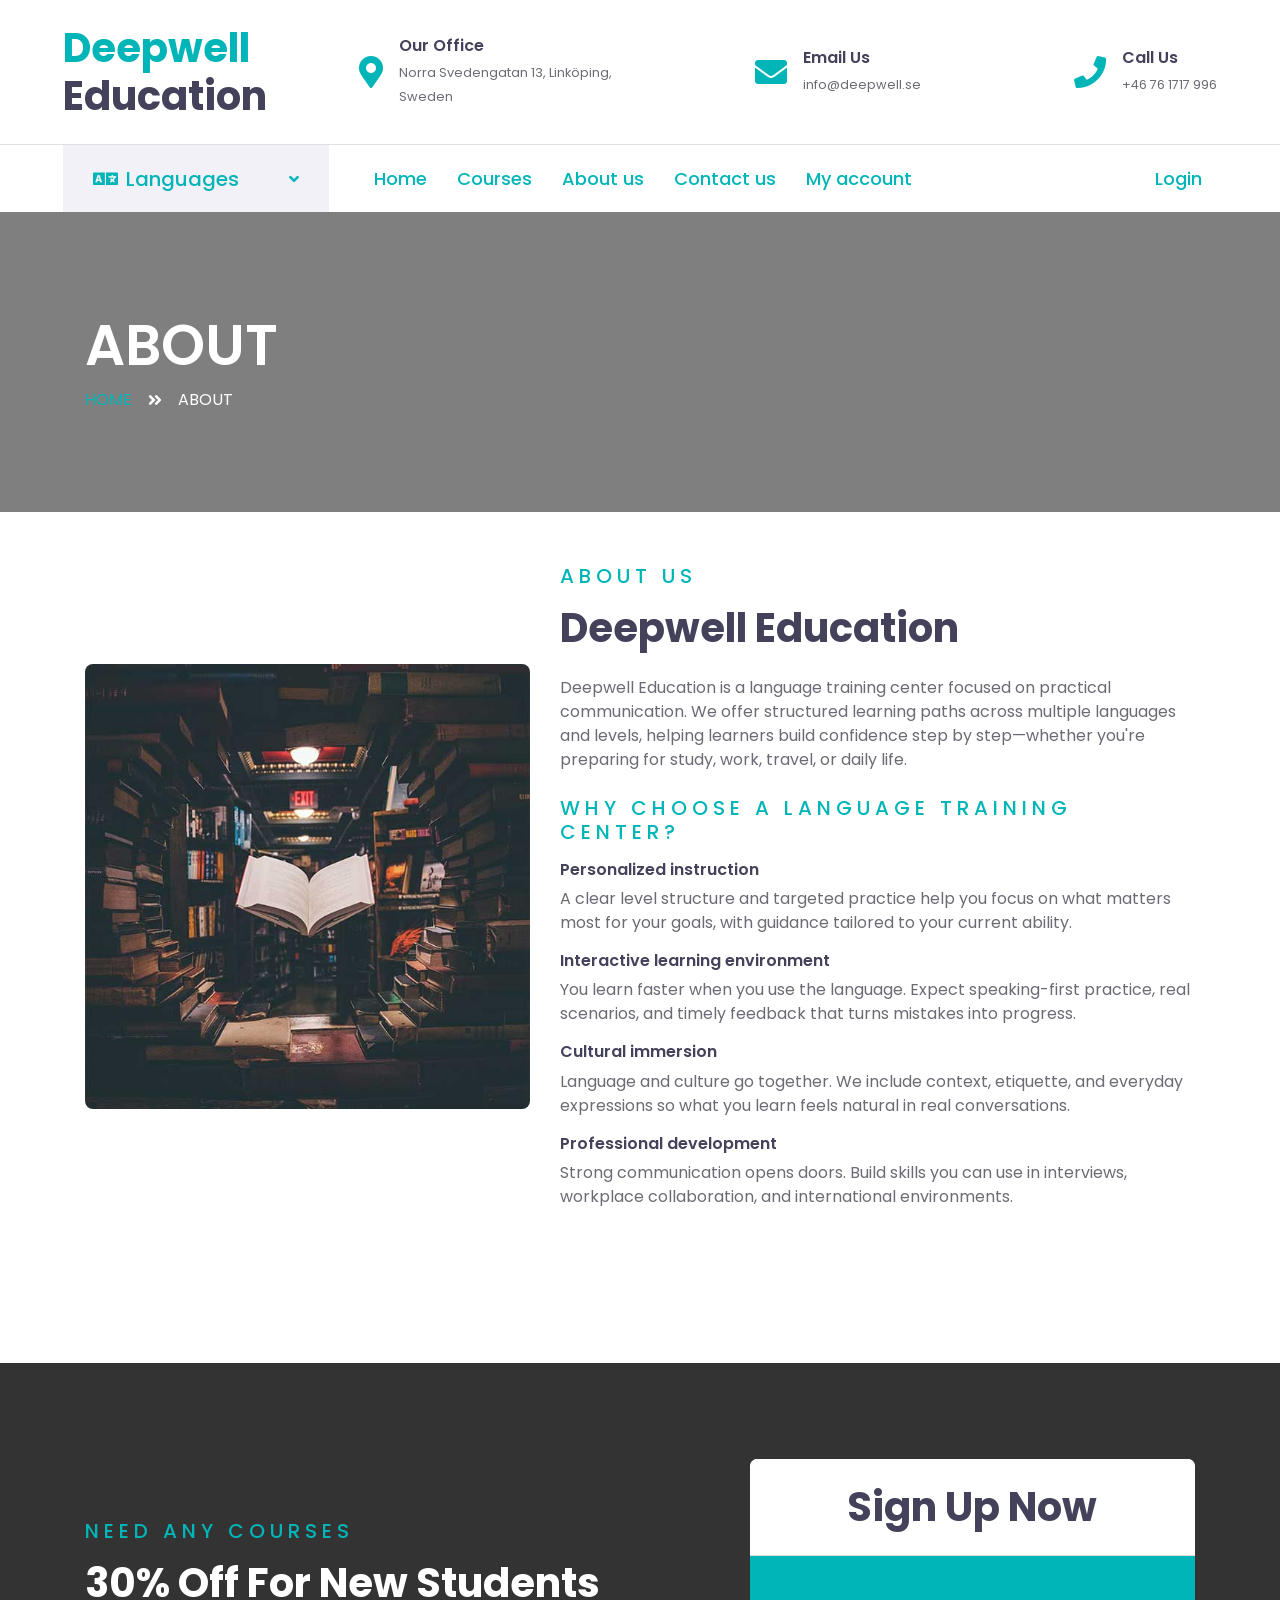
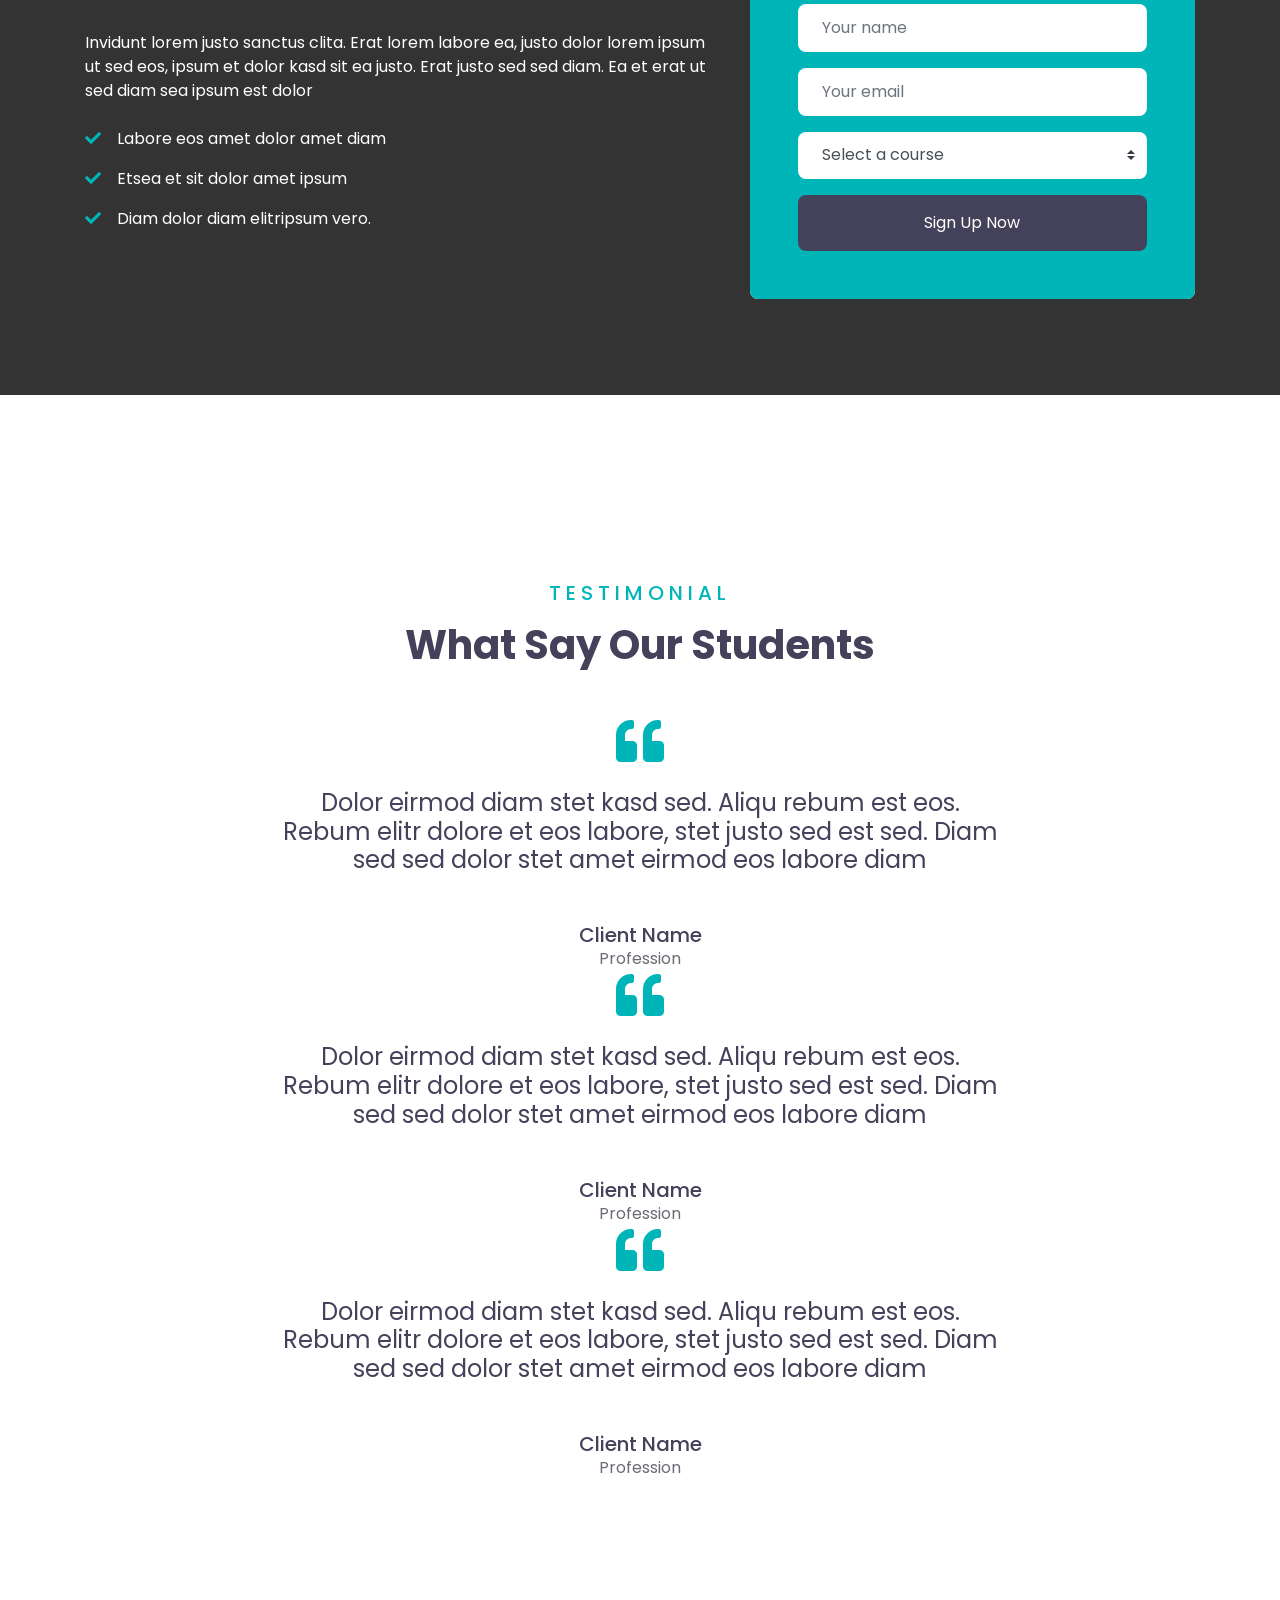
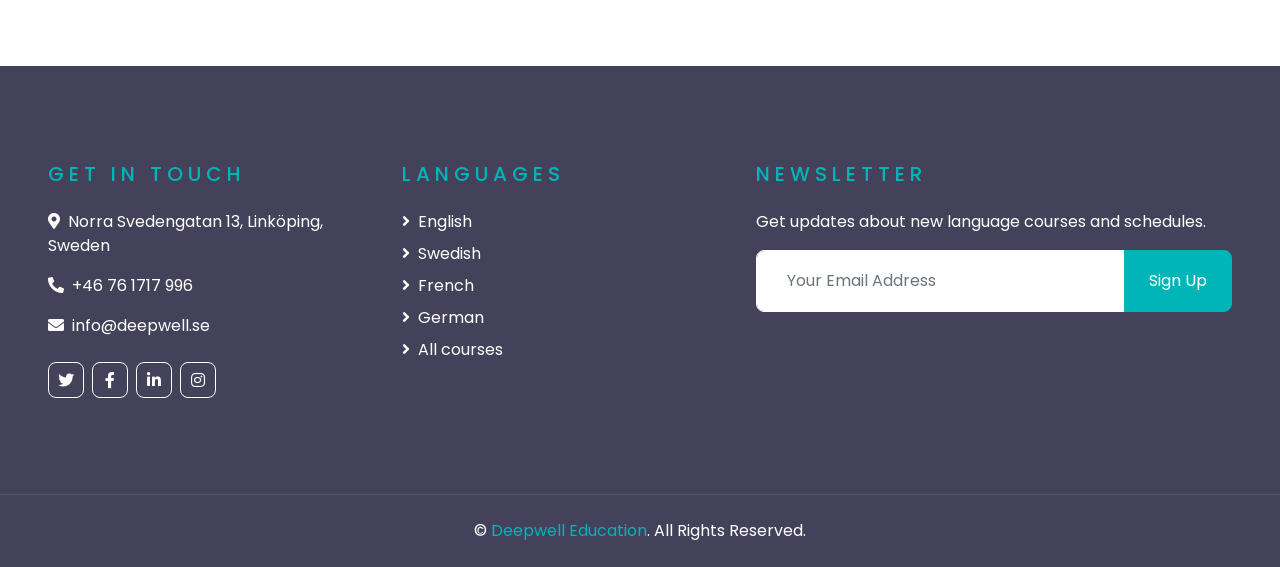
==== DeepwellEducation/wwwroot/frontend/about.html @ 3f50aaae "feat: add frontend wwwroot, language migration, dev config example, line endings" ====
<!DOCTYPE html>
<html lang="en">

<head>
    <meta charset="utf-8">
    <title>Deepwell Education</title>
    <meta content="width=device-width, initial-scale=1.0" name="viewport">
    <meta content="Free HTML Templates" name="keywords">
    <meta content="Free HTML Templates" name="description">

    <!-- Favicon -->
    <link href="images/favicon.ico" rel="icon">

    <!-- Google Web Fonts -->
    <link rel="preconnect" href="https://fonts.gstatic.com">
    <link href="https://fonts.googleapis.com/css2?family=Poppins:wght@400;500;600;700&display=swap" rel="stylesheet"> 

    <!-- Font Awesome -->
    <link href="https://cdnjs.cloudflare.com/ajax/libs/font-awesome/5.10.0/css/all.min.css" rel="stylesheet">

    <!-- Libraries Stylesheet -->
    <link href="lib/owlcarousel/assets/owl.carousel.min.css" rel="stylesheet">

    <!-- Customized Bootstrap Stylesheet -->
    <link href="css/style.css" rel="stylesheet">
    <link href="css/app.css?v=7" rel="stylesheet">
    <script src="js/layout.js" defer></script>
</head>

<body>
    <div id="site-header"></div>


    <!-- Header Start -->
    <div class="container-fluid page-header app-mb-90">
        <div class="container">
            <div class="d-flex flex-column justify-content-center app-minh-300">
                <h3 class="display-4 text-white text-uppercase">About</h3>
                <div class="d-inline-flex text-white">
                    <p class="m-0 text-uppercase"><a class="text-white" href="">Home</a></p>
                    <i class="fa fa-angle-double-right pt-1 px-3"></i>
                    <p class="m-0 text-uppercase">About</p>
                </div>
            </div>
        </div>
    </div>
    <!-- Header End -->


    <!-- About Start -->
    <div class="container-fluid py-5 site-banner-follow">
        <div class="container py-5">
            <div class="row align-items-center">
                <div class="col-lg-5">
                    <img class="img-fluid rounded mb-4 mb-lg-0" src="images/about.jpg" alt="">
                </div>
                <div class="col-lg-7">
                    <div class="text-left mb-4">
                        <h5 class="text-primary text-uppercase mb-3 app-letter-spacing-5">About Us</h5>
                        <h1>Deepwell Education</h1>
                    </div>
                    <p>
                        Deepwell Education is a language training center focused on practical communication. We offer
                        structured learning paths across multiple languages and levels, helping learners build confidence
                        step by step—whether you're preparing for study, work, travel, or daily life.
                    </p>

                    <h5 class="text-primary text-uppercase mt-4 mb-3 app-letter-spacing-5">Why Choose a Language Training Center?</h5>

                    <div class="mb-3">
                        <h6 class="font-weight-semi-bold mb-2">Personalized instruction</h6>
                        <p class="mb-0">
                            A clear level structure and targeted practice help you focus on what matters most for your
                            goals, with guidance tailored to your current ability.
                        </p>
                    </div>

                    <div class="mb-3">
                        <h6 class="font-weight-semi-bold mb-2">Interactive learning environment</h6>
                        <p class="mb-0">
                            You learn faster when you use the language. Expect speaking-first practice, real scenarios,
                            and timely feedback that turns mistakes into progress.
                        </p>
                    </div>

                    <div class="mb-3">
                        <h6 class="font-weight-semi-bold mb-2">Cultural immersion</h6>
                        <p class="mb-0">
                            Language and culture go together. We include context, etiquette, and everyday expressions so
                            what you learn feels natural in real conversations.
                        </p>
                    </div>

                    <div class="mb-0">
                        <h6 class="font-weight-semi-bold mb-2">Professional development</h6>
                        <p class="mb-0">
                            Strong communication opens doors. Build skills you can use in interviews, workplace
                            collaboration, and international environments.
                        </p>
                    </div>
                </div>
            </div>
        </div>
    </div>
    <!-- About End -->


    <!-- Registration Start -->
    <div class="container-fluid bg-registration py-5 app-my-90">
        <div class="container py-5">
            <div class="row align-items-center">
                <div class="col-lg-7 mb-5 mb-lg-0">
                    <div class="mb-4">
                        <h5 class="text-primary text-uppercase mb-3 app-letter-spacing-5">Need Any Courses</h5>
                        <h1 class="text-white">30% Off For New Students</h1>
                    </div>
                    <p class="text-white">Invidunt lorem justo sanctus clita. Erat lorem labore ea, justo dolor lorem ipsum ut sed eos,
                        ipsum et dolor kasd sit ea justo. Erat justo sed sed diam. Ea et erat ut sed diam sea ipsum est
                        dolor</p>
                    <ul class="list-inline text-white m-0">
                        <li class="py-2"><i class="fa fa-check text-primary mr-3"></i>Labore eos amet dolor amet diam</li>
                        <li class="py-2"><i class="fa fa-check text-primary mr-3"></i>Etsea et sit dolor amet ipsum</li>
                        <li class="py-2"><i class="fa fa-check text-primary mr-3"></i>Diam dolor diam elitripsum vero.</li>
                    </ul>
                </div>
                <div class="col-lg-5">
                    <div class="card border-0">
                        <div class="card-header bg-light text-center p-4">
                            <h1 class="m-0">Sign Up Now</h1>
                        </div>
                        <div class="card-body rounded-bottom bg-primary p-5">
                            <form>
                                <div class="form-group">
                                    <input type="text" class="form-control border-0 p-4" placeholder="Your name" required="required" />
                                </div>
                                <div class="form-group">
                                    <input type="email" class="form-control border-0 p-4" placeholder="Your email" required="required" />
                                </div>
                                <div class="form-group">
                                    <select class="custom-select border-0 px-4 app-select-h-47">
                                        <option selected>Select a course</option>
                                        <option value="1">Course 1</option>
                                        <option value="2">Course 1</option>
                                        <option value="3">Course 1</option>
                                    </select>
                                </div>
                                <div>
                                    <button class="btn btn-dark btn-block border-0 py-3" type="submit">Sign Up Now</button>
                                </div>
                            </form>
                        </div>
                    </div>
                </div>
            </div>
        </div>
    </div>
    <!-- Registration End -->


    <!-- Testimonial Start -->
    <div class="container-fluid py-5">
        <div class="container py-5">
            <div class="text-center mb-5">
                <h5 class="text-primary text-uppercase mb-3 app-letter-spacing-5">Testimonial</h5>
                <h1>What Say Our Students</h1>
            </div>
            <div class="row justify-content-center">
                <div class="col-lg-8">
                    <div class="owl-carousel testimonial-carousel">
                        <div class="text-center">
                            <i class="fa fa-3x fa-quote-left text-primary mb-4"></i>
                            <h4 class="font-weight-normal mb-4">Dolor eirmod diam stet kasd sed. Aliqu rebum est eos. Rebum elitr dolore et eos labore, stet justo sed est sed. Diam sed sed dolor stet amet eirmod eos labore diam</h4>
                            <img class="img-fluid mx-auto mb-3" src="images/testimonial-1.jpg" alt="">
                            <h5 class="m-0">Client Name</h5>
                            <span>Profession</span>
                        </div>
                        <div class="text-center">
                            <i class="fa fa-3x fa-quote-left text-primary mb-4"></i>
                            <h4 class="font-weight-normal mb-4">Dolor eirmod diam stet kasd sed. Aliqu rebum est eos. Rebum elitr dolore et eos labore, stet justo sed est sed. Diam sed sed dolor stet amet eirmod eos labore diam</h4>
                            <img class="img-fluid mx-auto mb-3" src="images/testimonial-2.jpg" alt="">
                            <h5 class="m-0">Client Name</h5>
                            <span>Profession</span>
                        </div>
                        <div class="text-center">
                            <i class="fa fa-3x fa-quote-left text-primary mb-4"></i>
                            <h4 class="font-weight-normal mb-4">Dolor eirmod diam stet kasd sed. Aliqu rebum est eos. Rebum elitr dolore et eos labore, stet justo sed est sed. Diam sed sed dolor stet amet eirmod eos labore diam</h4>
                            <img class="img-fluid mx-auto mb-3" src="images/testimonial-3.jpg" alt="">
                            <h5 class="m-0">Client Name</h5>
                            <span>Profession</span>
                        </div>
                    </div>
                </div>
            </div>
        </div>
    </div>
    <!-- Testimonial End -->


    <div id="site-footer"></div>


    <!-- JavaScript Libraries -->
    <script src="https://code.jquery.com/jquery-3.4.1.min.js"></script>
    <script src="https://stackpath.bootstrapcdn.com/bootstrap/4.4.1/js/bootstrap.bundle.min.js"></script>
    <script src="lib/easing/easing.min.js"></script>
    <script src="lib/owlcarousel/owl.carousel.min.js"></script>

    <!-- Contact Javascript File -->
    <script src="mail/jqBootstrapValidation.min.js"></script>
    <script src="mail/contact.js"></script>

    <!-- Template Javascript -->
    <script src="js/main.js"></script>
</body>

</html>
---- DeepwellEducation/wwwroot/frontend/css/style.css ----
/******* Bootstrap Theming ********/
/*!
 * Bootstrap v4.5.3 (https://getbootstrap.com/)
 * Copyright 2011-2020 The Bootstrap Authors
 * Copyright 2011-2020 Twitter, Inc.
 * Licensed under MIT (https://github.com/twbs/bootstrap/blob/main/LICENSE)
 */
:root {
  --blue: #007bff;
  --indigo: #6610f2;
  --purple: #6f42c1;
  --pink: #e83e8c;
  --red: #dc3545;
  --orange: #fd7e14;
  --yellow: #ffc107;
  --green: #28a745;
  --teal: #20c997;
  --cyan: #17a2b8;
  --white: #fff;
  --gray: #6c757d;
  --gray-dark: #343a40;
  --primary: #00b5b8;
  --secondary: #F2F1F8;
  --success: #28a745;
  --info: #17a2b8;
  --warning: #ffc107;
  --danger: #dc3545;
  --light: #FFFFFF;
  --dark: #44425A;
  --breakpoint-xs: 0;
  --breakpoint-sm: 576px;
  --breakpoint-md: 768px;
  --breakpoint-lg: 992px;
  --breakpoint-xl: 1200px;
  --font-family-sans-serif: "Poppins", sans-serif;
  --font-family-monospace: SFMono-Regular, Menlo, Monaco, Consolas, "Liberation Mono", "Courier New", monospace;
}

*,
*::before,
*::after {
  box-sizing: border-box;
}

html {
  font-family: sans-serif;
  line-height: 1.15;
  -webkit-text-size-adjust: 100%;
  -webkit-tap-highlight-color: rgba(0, 0, 0, 0);
}

article, aside, figcaption, figure, footer, header, hgroup, main, nav, section {
  display: block;
}

body {
  margin: 0;
  font-family: "Poppins", sans-serif;
  font-size: 1rem;
  font-weight: 400;
  line-height: 1.5;
  color: #6C6A74;
  text-align: left;
  background-color: #fff;
}

[tabindex="-1"]:focus:not(:focus-visible) {
  outline: 0 !important;
}

hr {
  box-sizing: content-box;
  height: 0;
  overflow: visible;
}

h1, h2, h3, h4, h5, h6 {
  margin-top: 0;
  margin-bottom: 0.5rem;
}

p {
  margin-top: 0;
  margin-bottom: 1rem;
}

abbr[title],
abbr[data-original-title] {
  text-decoration: underline;
  text-decoration: underline dotted;
  cursor: help;
  border-bottom: 0;
  text-decoration-skip-ink: none;
}

address {
  margin-bottom: 1rem;
  font-style: normal;
  line-height: inherit;
}

ol,
ul,
dl {
  margin-top: 0;
  margin-bottom: 1rem;
}

ol ol,
ul ul,
ol ul,
ul ol {
  margin-bottom: 0;
}

dt {
  font-weight: 700;
}

dd {
  margin-bottom: .5rem;
  margin-left: 0;
}

blockquote {
  margin: 0 0 1rem;
}

b,
strong {
  font-weight: bolder;
}

small {
  font-size: 80%;
}

sub,
sup {
  position: relative;
  font-size: 75%;
  line-height: 0;
  vertical-align: baseline;
}

sub {
  bottom: -.25em;
}

sup {
  top: -.5em;
}

a {
  color: #00b5b8;
  text-decoration: none;
  background-color: transparent;
}

a:hover {
  color: #006a6c;
  text-decoration: underline;
}

a:not([href]):not([class]) {
  color: inherit;
  text-decoration: none;
}

a:not([href]):not([class]):hover {
  color: inherit;
  text-decoration: none;
}

pre,
code,
kbd,
samp {
  font-family: SFMono-Regular, Menlo, Monaco, Consolas, "Liberation Mono", "Courier New", monospace;
  font-size: 1em;
}

pre {
  margin-top: 0;
  margin-bottom: 1rem;
  overflow: auto;
  -ms-overflow-style: scrollbar;
}

figure {
  margin: 0 0 1rem;
}

img {
  vertical-align: middle;
  border-style: none;
}

svg {
  overflow: hidden;
  vertical-align: middle;
}

table {
  border-collapse: collapse;
}

caption {
  padding-top: 0.75rem;
  padding-bottom: 0.75rem;
  color: #6c757d;
  text-align: left;
  caption-side: bottom;
}

th {
  text-align: inherit;
  text-align: -webkit-match-parent;
}

label {
  display: inline-block;
  margin-bottom: 0.5rem;
}

button {
  border-radius: 0;
}

button:focus {
  outline: 1px dotted;
  outline: 5px auto -webkit-focus-ring-color;
}

input,
button,
select,
optgroup,
textarea {
  margin: 0;
  font-family: inherit;
  font-size: inherit;
  line-height: inherit;
}

button,
input {
  overflow: visible;
}

button,
select {
  text-transform: none;
}

[role="button"] {
  cursor: pointer;
}

select {
  word-wrap: normal;
}

button,
[type="button"],
[type="reset"],
[type="submit"] {
  -webkit-appearance: button;
}

button:not(:disabled),
[type="button"]:not(:disabled),
[type="reset"]:not(:disabled),
[type="submit"]:not(:disabled) {
  cursor: pointer;
}

button::-moz-focus-inner,
[type="button"]::-moz-focus-inner,
[type="reset"]::-moz-focus-inner,
[type="submit"]::-moz-focus-inner {
  padding: 0;
  border-style: none;
}

input[type="radio"],
input[type="checkbox"] {
  box-sizing: border-box;
  padding: 0;
}

textarea {
  overflow: auto;
  resize: vertical;
}

fieldset {
  min-width: 0;
  padding: 0;
  margin: 0;
  border: 0;
}

legend {
  display: block;
  width: 100%;
  max-width: 100%;
  padding: 0;
  margin-bottom: .5rem;
  font-size: 1.5rem;
  line-height: inherit;
  color: inherit;
  white-space: normal;
}

@media (max-width: 1200px) {
  legend {
    font-size: calc(1.275rem + 0.3vw) ;
  }
}

progress {
  vertical-align: baseline;
}

[type="number"]::-webkit-inner-spin-button,
[type="number"]::-webkit-outer-spin-button {
  height: auto;
}

[type="search"] {
  outline-offset: -2px;
  -webkit-appearance: none;
}

[type="search"]::-webkit-search-decoration {
  -webkit-appearance: none;
}

::-webkit-file-upload-button {
  font: inherit;
  -webkit-appearance: button;
}

output {
  display: inline-block;
}

summary {
  display: list-item;
  cursor: pointer;
}

template {
  display: none;
}

[hidden] {
  display: none !important;
}

h1, h2, h3, h4, h5, h6,
.h1, .h2, .h3, .h4, .h5, .h6 {
  margin-bottom: 0.5rem;
  font-weight: 500;
  line-height: 1.2;
  color: #44425A;
}

h1, .h1 {
  font-size: 2.5rem;
}

@media (max-width: 1200px) {
  h1, .h1 {
    font-size: calc(1.375rem + 1.5vw) ;
  }
}

h2, .h2 {
  font-size: 2rem;
}

@media (max-width: 1200px) {
  h2, .h2 {
    font-size: calc(1.325rem + 0.9vw) ;
  }
}

h3, .h3 {
  font-size: 1.75rem;
}

@media (max-width: 1200px) {
  h3, .h3 {
    font-size: calc(1.3rem + 0.6vw) ;
  }
}

h4, .h4 {
  font-size: 1.5rem;
}

@media (max-width: 1200px) {
  h4, .h4 {
    font-size: calc(1.275rem + 0.3vw) ;
  }
}

h5, .h5 {
  font-size: 1.25rem;
}

h6, .h6 {
  font-size: 1rem;
}

.lead {
  font-size: 1.25rem;
  font-weight: 300;
}

.display-1 {
  font-size: 6rem;
  font-weight: 300;
  line-height: 1.2;
}

@media (max-width: 1200px) {
  .display-1 {
    font-size: calc(1.725rem + 5.7vw) ;
  }
}

.display-2 {
  font-size: 5.5rem;
  font-weight: 300;
  line-height: 1.2;
}

@media (max-width: 1200px) {
  .display-2 {
    font-size: calc(1.675rem + 5.1vw) ;
  }
}

.display-3 {
  font-size: 4.5rem;
  font-weight: 300;
  line-height: 1.2;
}

@media (max-width: 1200px) {
  .display-3 {
    font-size: calc(1.575rem + 3.9vw) ;
  }
}

.display-4 {
  font-size: 3.5rem;
  font-weight: 300;
  line-height: 1.2;
}

@media (max-width: 1200px) {
  .display-4 {
    font-size: calc(1.475rem + 2.7vw) ;
  }
}

hr {
  margin-top: 1rem;
  margin-bottom: 1rem;
  border: 0;
  border-top: 1px solid rgba(0, 0, 0, 0.1);
}

small,
.small {
  font-size: 80%;
  font-weight: 400;
}

mark,
.mark {
  padding: 0.2em;
  background-color: #fcf8e3;
}

.list-unstyled {
  padding-left: 0;
  list-style: none;
}

.list-inline {
  padding-left: 0;
  list-style: none;
}

.list-inline-item {
  display: inline-block;
}

.list-inline-item:not(:last-child) {
  margin-right: 0.5rem;
}

.initialism {
  font-size: 90%;
  text-transform: uppercase;
}

.blockquote {
  margin-bottom: 1rem;
  font-size: 1.25rem;
}

.blockquote-footer {
  display: block;
  font-size: 80%;
  color: #6c757d;
}

.blockquote-footer::before {
  content: "\2014\00A0";
}

.img-fluid {
  max-width: 100%;
  height: auto;
}

.img-thumbnail {
  padding: 0.25rem;
  background-color: #fff;
  border: 1px solid #dee2e6;
  border-radius: 8px;
  max-width: 100%;
  height: auto;
}

.figure {
  display: inline-block;
}

.figure-img {
  margin-bottom: 0.5rem;
  line-height: 1;
}

.figure-caption {
  font-size: 90%;
  color: #6c757d;
}

code {
  font-size: 87.5%;
  color: #e83e8c;
  word-wrap: break-word;
}

a > code {
  color: inherit;
}

kbd {
  padding: 0.2rem 0.4rem;
  font-size: 87.5%;
  color: #fff;
  background-color: #212529;
  border-radius: 0.2rem;
}

kbd kbd {
  padding: 0;
  font-size: 100%;
  font-weight: 700;
}

pre {
  display: block;
  font-size: 87.5%;
  color: #212529;
}

pre code {
  font-size: inherit;
  color: inherit;
  word-break: normal;
}

.pre-scrollable {
  max-height: 340px;
  overflow-y: scroll;
}

.container,
.container-fluid,
.container-sm,
.container-md,
.container-lg,
.container-xl {
  width: 100%;
  padding-right: 15px;
  padding-left: 15px;
  margin-right: auto;
  margin-left: auto;
}

@media (min-width: 576px) {
  .container, .container-sm {
    max-width: 540px;
  }
}

@media (min-width: 768px) {
  .container, .container-sm, .container-md {
    max-width: 720px;
  }
}

@media (min-width: 992px) {
  .container, .container-sm, .container-md, .container-lg {
    max-width: 960px;
  }
}

@media (min-width: 1200px) {
  .container, .container-sm, .container-md, .container-lg, .container-xl {
    max-width: 1140px;
  }
}

.row {
  display: flex;
  flex-wrap: wrap;
  margin-right: -15px;
  margin-left: -15px;
}

.no-gutters {
  margin-right: 0;
  margin-left: 0;
}

.no-gutters > .col,
.no-gutters > [class*="col-"] {
  padding-right: 0;
  padding-left: 0;
}

.col-1, .col-2, .col-3, .col-4, .col-5, .col-6, .col-7, .col-8, .col-9, .col-10, .col-11, .col-12, .col,
.col-auto, .col-sm-1, .col-sm-2, .col-sm-3, .col-sm-4, .col-sm-5, .col-sm-6, .col-sm-7, .col-sm-8, .col-sm-9, .col-sm-10, .col-sm-11, .col-sm-12, .col-sm,
.col-sm-auto, .col-md-1, .col-md-2, .col-md-3, .col-md-4, .col-md-5, .col-md-6, .col-md-7, .col-md-8, .col-md-9, .col-md-10, .col-md-11, .col-md-12, .col-md,
.col-md-auto, .col-lg-1, .col-lg-2, .col-lg-3, .col-lg-4, .col-lg-5, .col-lg-6, .col-lg-7, .col-lg-8, .col-lg-9, .col-lg-10, .col-lg-11, .col-lg-12, .col-lg,
.col-lg-auto, .col-xl-1, .col-xl-2, .col-xl-3, .col-xl-4, .col-xl-5, .col-xl-6, .col-xl-7, .col-xl-8, .col-xl-9, .col-xl-10, .col-xl-11, .col-xl-12, .col-xl,
.col-xl-auto {
  position: relative;
  width: 100%;
  padding-right: 15px;
  padding-left: 15px;
}

.col {
  flex-basis: 0;
  flex-grow: 1;
  max-width: 100%;
}

.row-cols-1 > * {
  flex: 0 0 100%;
  max-width: 100%;
}

.row-cols-2 > * {
  flex: 0 0 50%;
  max-width: 50%;
}

.row-cols-3 > * {
  flex: 0 0 33.33333%;
  max-width: 33.33333%;
}

.row-cols-4 > * {
  flex: 0 0 25%;
  max-width: 25%;
}

.row-cols-5 > * {
  flex: 0 0 20%;
  max-width: 20%;
}

.row-cols-6 > * {
  flex: 0 0 16.66667%;
  max-width: 16.66667%;
}

.col-auto {
  flex: 0 0 auto;
  width: auto;
  max-width: 100%;
}

.col-1 {
  flex: 0 0 8.33333%;
  max-width: 8.33333%;
}

.col-2 {
  flex: 0 0 16.66667%;
  max-width: 16.66667%;
}

.col-3 {
  flex: 0 0 25%;
  max-width: 25%;
}

.col-4 {
  flex: 0 0 33.33333%;
  max-width: 33.33333%;
}

.col-5 {
  flex: 0 0 41.66667%;
  max-width: 41.66667%;
}

.col-6 {
  flex: 0 0 50%;
  max-width: 50%;
}

.col-7 {
  flex: 0 0 58.33333%;
  max-width: 58.33333%;
}

.col-8 {
  flex: 0 0 66.66667%;
  max-width: 66.66667%;
}

.col-9 {
  flex: 0 0 75%;
  max-width: 75%;
}

.col-10 {
  flex: 0 0 83.33333%;
  max-width: 83.33333%;
}

.col-11 {
  flex: 0 0 91.66667%;
  max-width: 91.66667%;
}

.col-12 {
  flex: 0 0 100%;
  max-width: 100%;
}

.order-first {
  order: -1;
}

.order-last {
  order: 13;
}

.order-0 {
  order: 0;
}

.order-1 {
  order: 1;
}

.order-2 {
  order: 2;
}

.order-3 {
  order: 3;
}

.order-4 {
  order: 4;
}

.order-5 {
  order: 5;
}

.order-6 {
  order: 6;
}

.order-7 {
  order: 7;
}

.order-8 {
  order: 8;
}

.order-9 {
  order: 9;
}

.order-10 {
  order: 10;
}

.order-11 {
  order: 11;
}

.order-12 {
  order: 12;
}

.offset-1 {
  margin-left: 8.33333%;
}

.offset-2 {
  margin-left: 16.66667%;
}

.offset-3 {
  margin-left: 25%;
}

.offset-4 {
  margin-left: 33.33333%;
}

.offset-5 {
  margin-left: 41.66667%;
}

.offset-6 {
  margin-left: 50%;
}

.offset-7 {
  margin-left: 58.33333%;
}

.offset-8 {
  margin-left: 66.66667%;
}

.offset-9 {
  margin-left: 75%;
}

.offset-10 {
  margin-left: 83.33333%;
}

.offset-11 {
  margin-left: 91.66667%;
}

@media (min-width: 576px) {
  .col-sm {
    flex-basis: 0;
    flex-grow: 1;
    max-width: 100%;
  }
  .row-cols-sm-1 > * {
    flex: 0 0 100%;
    max-width: 100%;
  }
  .row-cols-sm-2 > * {
    flex: 0 0 50%;
    max-width: 50%;
  }
  .row-cols-sm-3 > * {
    flex: 0 0 33.33333%;
    max-width: 33.33333%;
  }
  .row-cols-sm-4 > * {
    flex: 0 0 25%;
    max-width: 25%;
  }
  .row-cols-sm-5 > * {
    flex: 0 0 20%;
    max-width: 20%;
  }
  .row-cols-sm-6 > * {
    flex: 0 0 16.66667%;
    max-width: 16.66667%;
  }
  .col-sm-auto {
    flex: 0 0 auto;
    width: auto;
    max-width: 100%;
  }
  .col-sm-1 {
    flex: 0 0 8.33333%;
    max-width: 8.33333%;
  }
  .col-sm-2 {
    flex: 0 0 16.66667%;
    max-width: 16.66667%;
  }
  .col-sm-3 {
    flex: 0 0 25%;
    max-width: 25%;
  }
  .col-sm-4 {
    flex: 0 0 33.33333%;
    max-width: 33.33333%;
  }
  .col-sm-5 {
    flex: 0 0 41.66667%;
    max-width: 41.66667%;
  }
  .col-sm-6 {
    flex: 0 0 50%;
    max-width: 50%;
  }
  .col-sm-7 {
    flex: 0 0 58.33333%;
    max-width: 58.33333%;
  }
  .col-sm-8 {
    flex: 0 0 66.66667%;
    max-width: 66.66667%;
  }
  .col-sm-9 {
    flex: 0 0 75%;
    max-width: 75%;
  }
  .col-sm-10 {
    flex: 0 0 83.33333%;
    max-width: 83.33333%;
  }
  .col-sm-11 {
    flex: 0 0 91.66667%;
    max-width: 91.66667%;
  }
  .col-sm-12 {
    flex: 0 0 100%;
    max-width: 100%;
  }
  .order-sm-first {
    order: -1;
  }
  .order-sm-last {
    order: 13;
  }
  .order-sm-0 {
    order: 0;
  }
  .order-sm-1 {
    order: 1;
  }
  .order-sm-2 {
    order: 2;
  }
  .order-sm-3 {
    order: 3;
  }
  .order-sm-4 {
    order: 4;
  }
  .order-sm-5 {
    order: 5;
  }
  .order-sm-6 {
    order: 6;
  }
  .order-sm-7 {
    order: 7;
  }
  .order-sm-8 {
    order: 8;
  }
  .order-sm-9 {
    order: 9;
  }
  .order-sm-10 {
    order: 10;
  }
  .order-sm-11 {
    order: 11;
  }
  .order-sm-12 {
    order: 12;
  }
  .offset-sm-0 {
    margin-left: 0;
  }
  .offset-sm-1 {
    margin-left: 8.33333%;
  }
  .offset-sm-2 {
    margin-left: 16.66667%;
  }
  .offset-sm-3 {
    margin-left: 25%;
  }
  .offset-sm-4 {
    margin-left: 33.33333%;
  }
  .offset-sm-5 {
    margin-left: 41.66667%;
  }
  .offset-sm-6 {
    margin-left: 50%;
  }
  .offset-sm-7 {
    margin-left: 58.33333%;
  }
  .offset-sm-8 {
    margin-left: 66.66667%;
  }
  .offset-sm-9 {
    margin-left: 75%;
  }
  .offset-sm-10 {
    margin-left: 83.33333%;
  }
  .offset-sm-11 {
    margin-left: 91.66667%;
  }
}

@media (min-width: 768px) {
  .col-md {
    flex-basis: 0;
    flex-grow: 1;
    max-width: 100%;
  }
  .row-cols-md-1 > * {
    flex: 0 0 100%;
    max-width: 100%;
  }
  .row-cols-md-2 > * {
    flex: 0 0 50%;
    max-width: 50%;
  }
  .row-cols-md-3 > * {
    flex: 0 0 33.33333%;
    max-width: 33.33333%;
  }
  .row-cols-md-4 > * {
    flex: 0 0 25%;
    max-width: 25%;
  }
  .row-cols-md-5 > * {
    flex: 0 0 20%;
    max-width: 20%;
  }
  .row-cols-md-6 > * {
    flex: 0 0 16.66667%;
    max-width: 16.66667%;
  }
  .col-md-auto {
    flex: 0 0 auto;
    width: auto;
    max-width: 100%;
  }
  .col-md-1 {
    flex: 0 0 8.33333%;
    max-width: 8.33333%;
  }
  .col-md-2 {
    flex: 0 0 16.66667%;
    max-width: 16.66667%;
  }
  .col-md-3 {
    flex: 0 0 25%;
    max-width: 25%;
  }
  .col-md-4 {
    flex: 0 0 33.33333%;
    max-width: 33.33333%;
  }
  .col-md-5 {
    flex: 0 0 41.66667%;
    max-width: 41.66667%;
  }
  .col-md-6 {
    flex: 0 0 50%;
    max-width: 50%;
  }
  .col-md-7 {
    flex: 0 0 58.33333%;
    max-width: 58.33333%;
  }
  .col-md-8 {
    flex: 0 0 66.66667%;
    max-width: 66.66667%;
  }
  .col-md-9 {
    flex: 0 0 75%;
    max-width: 75%;
  }
  .col-md-10 {
    flex: 0 0 83.33333%;
    max-width: 83.33333%;
  }
  .col-md-11 {
    flex: 0 0 91.66667%;
    max-width: 91.66667%;
  }
  .col-md-12 {
    flex: 0 0 100%;
    max-width: 100%;
  }
  .order-md-first {
    order: -1;
  }
  .order-md-last {
    order: 13;
  }
  .order-md-0 {
    order: 0;
  }
  .order-md-1 {
    order: 1;
  }
  .order-md-2 {
    order: 2;
  }
  .order-md-3 {
    order: 3;
  }
  .order-md-4 {
    order: 4;
  }
  .order-md-5 {
    order: 5;
  }
  .order-md-6 {
    order: 6;
  }
  .order-md-7 {
    order: 7;
  }
  .order-md-8 {
    order: 8;
  }
  .order-md-9 {
    order: 9;
  }
  .order-md-10 {
    order: 10;
  }
  .order-md-11 {
    order: 11;
  }
  .order-md-12 {
    order: 12;
  }
  .offset-md-0 {
    margin-left: 0;
  }
  .offset-md-1 {
    margin-left: 8.33333%;
  }
  .offset-md-2 {
    margin-left: 16.66667%;
  }
  .offset-md-3 {
    margin-left: 25%;
  }
  .offset-md-4 {
    margin-left: 33.33333%;
  }
  .offset-md-5 {
    margin-left: 41.66667%;
  }
  .offset-md-6 {
    margin-left: 50%;
  }
  .offset-md-7 {
    margin-left: 58.33333%;
  }
  .offset-md-8 {
    margin-left: 66.66667%;
  }
  .offset-md-9 {
    margin-left: 75%;
  }
  .offset-md-10 {
    margin-left: 83.33333%;
  }
  .offset-md-11 {
    margin-left: 91.66667%;
  }
}

@media (min-width: 992px) {
  .col-lg {
    flex-basis: 0;
    flex-grow: 1;
    max-width: 100%;
  }
  .row-cols-lg-1 > * {
    flex: 0 0 100%;
    max-width: 100%;
  }
  .row-cols-lg-2 > * {
    flex: 0 0 50%;
    max-width: 50%;
  }
  .row-cols-lg-3 > * {
    flex: 0 0 33.33333%;
    max-width: 33.33333%;
  }
  .row-cols-lg-4 > * {
    flex: 0 0 25%;
    max-width: 25%;
  }
  .row-cols-lg-5 > * {
    flex: 0 0 20%;
    max-width: 20%;
  }
  .row-cols-lg-6 > * {
    flex: 0 0 16.66667%;
    max-width: 16.66667%;
  }
  .col-lg-auto {
    flex: 0 0 auto;
    width: auto;
    max-width: 100%;
  }
  .col-lg-1 {
    flex: 0 0 8.33333%;
    max-width: 8.33333%;
  }
  .col-lg-2 {
    flex: 0 0 16.66667%;
    max-width: 16.66667%;
  }
  .col-lg-3 {
    flex: 0 0 25%;
    max-width: 25%;
  }
  .col-lg-4 {
    flex: 0 0 33.33333%;
    max-width: 33.33333%;
  }
  .col-lg-5 {
    flex: 0 0 41.66667%;
    max-width: 41.66667%;
  }
  .col-lg-6 {
    flex: 0 0 50%;
    max-width: 50%;
  }
  .col-lg-7 {
    flex: 0 0 58.33333%;
    max-width: 58.33333%;
  }
  .col-lg-8 {
    flex: 0 0 66.66667%;
    max-width: 66.66667%;
  }
  .col-lg-9 {
    flex: 0 0 75%;
    max-width: 75%;
  }
  .col-lg-10 {
    flex: 0 0 83.33333%;
    max-width: 83.33333%;
  }
  .col-lg-11 {
    flex: 0 0 91.66667%;
    max-width: 91.66667%;
  }
  .col-lg-12 {
    flex: 0 0 100%;
    max-width: 100%;
  }
  .order-lg-first {
    order: -1;
  }
  .order-lg-last {
    order: 13;
  }
  .order-lg-0 {
    order: 0;
  }
  .order-lg-1 {
    order: 1;
  }
  .order-lg-2 {
    order: 2;
  }
  .order-lg-3 {
    order: 3;
  }
  .order-lg-4 {
    order: 4;
  }
  .order-lg-5 {
    order: 5;
  }
  .order-lg-6 {
    order: 6;
  }
  .order-lg-7 {
    order: 7;
  }
  .order-lg-8 {
    order: 8;
  }
  .order-lg-9 {
    order: 9;
  }
  .order-lg-10 {
    order: 10;
  }
  .order-lg-11 {
    order: 11;
  }
  .order-lg-12 {
    order: 12;
  }
  .offset-lg-0 {
    margin-left: 0;
  }
  .offset-lg-1 {
    margin-left: 8.33333%;
  }
  .offset-lg-2 {
    margin-left: 16.66667%;
  }
  .offset-lg-3 {
    margin-left: 25%;
  }
  .offset-lg-4 {
    margin-left: 33.33333%;
  }
  .offset-lg-5 {
    margin-left: 41.66667%;
  }
  .offset-lg-6 {
    margin-left: 50%;
  }
  .offset-lg-7 {
    margin-left: 58.33333%;
  }
  .offset-lg-8 {
    margin-left: 66.66667%;
  }
  .offset-lg-9 {
    margin-left: 75%;
  }
  .offset-lg-10 {
    margin-left: 83.33333%;
  }
  .offset-lg-11 {
    margin-left: 91.66667%;
  }
}

@media (min-width: 1200px) {
  .col-xl {
    flex-basis: 0;
    flex-grow: 1;
    max-width: 100%;
  }
  .row-cols-xl-1 > * {
    flex: 0 0 100%;
    max-width: 100%;
  }
  .row-cols-xl-2 > * {
    flex: 0 0 50%;
    max-width: 50%;
  }
  .row-cols-xl-3 > * {
    flex: 0 0 33.33333%;
    max-width: 33.33333%;
  }
  .row-cols-xl-4 > * {
    flex: 0 0 25%;
    max-width: 25%;
  }
  .row-cols-xl-5 > * {
    flex: 0 0 20%;
    max-width: 20%;
  }
  .row-cols-xl-6 > * {
    flex: 0 0 16.66667%;
    max-width: 16.66667%;
  }
  .col-xl-auto {
    flex: 0 0 auto;
    width: auto;
    max-width: 100%;
  }
  .col-xl-1 {
    flex: 0 0 8.33333%;
    max-width: 8.33333%;
  }
  .col-xl-2 {
    flex: 0 0 16.66667%;
    max-width: 16.66667%;
  }
  .col-xl-3 {
    flex: 0 0 25%;
    max-width: 25%;
  }
  .col-xl-4 {
    flex: 0 0 33.33333%;
    max-width: 33.33333%;
  }
  .col-xl-5 {
    flex: 0 0 41.66667%;
    max-width: 41.66667%;
  }
  .col-xl-6 {
    flex: 0 0 50%;
    max-width: 50%;
  }
  .col-xl-7 {
    flex: 0 0 58.33333%;
    max-width: 58.33333%;
  }
  .col-xl-8 {
    flex: 0 0 66.66667%;
    max-width: 66.66667%;
  }
  .col-xl-9 {
    flex: 0 0 75%;
    max-width: 75%;
  }
  .col-xl-10 {
    flex: 0 0 83.33333%;
    max-width: 83.33333%;
  }
  .col-xl-11 {
    flex: 0 0 91.66667%;
    max-width: 91.66667%;
  }
  .col-xl-12 {
    flex: 0 0 100%;
    max-width: 100%;
  }
  .order-xl-first {
    order: -1;
  }
  .order-xl-last {
    order: 13;
  }
  .order-xl-0 {
    order: 0;
  }
  .order-xl-1 {
    order: 1;
  }
  .order-xl-2 {
    order: 2;
  }
  .order-xl-3 {
    order: 3;
  }
  .order-xl-4 {
    order: 4;
  }
  .order-xl-5 {
    order: 5;
  }
  .order-xl-6 {
    order: 6;
  }
  .order-xl-7 {
    order: 7;
  }
  .order-xl-8 {
    order: 8;
  }
  .order-xl-9 {
    order: 9;
  }
  .order-xl-10 {
    order: 10;
  }
  .order-xl-11 {
    order: 11;
  }
  .order-xl-12 {
    order: 12;
  }
  .offset-xl-0 {
    margin-left: 0;
  }
  .offset-xl-1 {
    margin-left: 8.33333%;
  }
  .offset-xl-2 {
    margin-left: 16.66667%;
  }
  .offset-xl-3 {
    margin-left: 25%;
  }
  .offset-xl-4 {
    margin-left: 33.33333%;
  }
  .offset-xl-5 {
    margin-left: 41.66667%;
  }
  .offset-xl-6 {
    margin-left: 50%;
  }
  .offset-xl-7 {
    margin-left: 58.33333%;
  }
  .offset-xl-8 {
    margin-left: 66.66667%;
  }
  .offset-xl-9 {
    margin-left: 75%;
  }
  .offset-xl-10 {
    margin-left: 83.33333%;
  }
  .offset-xl-11 {
    margin-left: 91.66667%;
  }
}

.table {
  width: 100%;
  margin-bottom: 1rem;
  color: #6C6A74;
}

.table th,
.table td {
  padding: 0.75rem;
  vertical-align: top;
  border-top: 1px solid #dee2e6;
}

.table thead th {
  vertical-align: bottom;
  border-bottom: 2px solid #dee2e6;
}

.table tbody + tbody {
  border-top: 2px solid #dee2e6;
}

.table-sm th,
.table-sm td {
  padding: 0.3rem;
}

.table-bordered {
  border: 1px solid #dee2e6;
}

.table-bordered th,
.table-bordered td {
  border: 1px solid #dee2e6;
}

.table-bordered thead th,
.table-bordered thead td {
  border-bottom-width: 2px;
}

.table-borderless th,
.table-borderless td,
.table-borderless thead th,
.table-borderless tbody + tbody {
  border: 0;
}

.table-striped tbody tr:nth-of-type(odd) {
  background-color: rgba(0, 0, 0, 0.05);
}

.table-hover tbody tr:hover {
  color: #6C6A74;
  background-color: rgba(0, 0, 0, 0.075);
}

.table-primary,
.table-primary > th,
.table-primary > td {
  background-color: #ffd4b8;
}

.table-primary th,
.table-primary td,
.table-primary thead th,
.table-primary tbody + tbody {
  border-color: #ffaf7a;
}

.table-hover .table-primary:hover {
  background-color: #ffc59f;
}

.table-hover .table-primary:hover > td,
.table-hover .table-primary:hover > th {
  background-color: #ffc59f;
}

.table-secondary,
.table-secondary > th,
.table-secondary > td {
  background-color: #fbfbfd;
}

.table-secondary th,
.table-secondary td,
.table-secondary thead th,
.table-secondary tbody + tbody {
  border-color: #f8f8fb;
}

.table-hover .table-secondary:hover {
  background-color: #eaeaf5;
}

.table-hover .table-secondary:hover > td,
.table-hover .table-secondary:hover > th {
  background-color: #eaeaf5;
}

.table-success,
.table-success > th,
.table-success > td {
  background-color: #c3e6cb;
}

.table-success th,
.table-success td,
.table-success thead th,
.table-success tbody + tbody {
  border-color: #8fd19e;
}

.table-hover .table-success:hover {
  background-color: #b1dfbb;
}

.table-hover .table-success:hover > td,
.table-hover .table-success:hover > th {
  background-color: #b1dfbb;
}

.table-info,
.table-info > th,
.table-info > td {
  background-color: #bee5eb;
}

.table-info th,
.table-info td,
.table-info thead th,
.table-info tbody + tbody {
  border-color: #86cfda;
}

.table-hover .table-info:hover {
  background-color: #abdde5;
}

.table-hover .table-info:hover > td,
.table-hover .table-info:hover > th {
  background-color: #abdde5;
}

.table-warning,
.table-warning > th,
.table-warning > td {
  background-color: #ffeeba;
}

.table-warning th,
.table-warning td,
.table-warning thead th,
.table-warning tbody + tbody {
  border-color: #ffdf7e;
}

.table-hover .table-warning:hover {
  background-color: #ffe8a1;
}

.table-hover .table-warning:hover > td,
.table-hover .table-warning:hover > th {
  background-color: #ffe8a1;
}

.table-danger,
.table-danger > th,
.table-danger > td {
  background-color: #f5c6cb;
}

.table-danger th,
.table-danger td,
.table-danger thead th,
.table-danger tbody + tbody {
  border-color: #ed969e;
}

.table-hover .table-danger:hover {
  background-color: #f1b0b7;
}

.table-hover .table-danger:hover > td,
.table-hover .table-danger:hover > th {
  background-color: #f1b0b7;
}

.table-light,
.table-light > th,
.table-light > td {
  background-color: white;
}

.table-light th,
.table-light td,
.table-light thead th,
.table-light tbody + tbody {
  border-color: white;
}

.table-hover .table-light:hover {
  background-color: #f2f2f2;
}

.table-hover .table-light:hover > td,
.table-hover .table-light:hover > th {
  background-color: #f2f2f2;
}

.table-dark,
.table-dark > th,
.table-dark > td {
  background-color: #cbcad1;
}

.table-dark th,
.table-dark td,
.table-dark thead th,
.table-dark tbody + tbody {
  border-color: #9e9da9;
}

.table-hover .table-dark:hover {
  background-color: #bebcc5;
}

.table-hover .table-dark:hover > td,
.table-hover .table-dark:hover > th {
  background-color: #bebcc5;
}

.table-active,
.table-active > th,
.table-active > td {
  background-color: rgba(0, 0, 0, 0.075);
}

.table-hover .table-active:hover {
  background-color: rgba(0, 0, 0, 0.075);
}

.table-hover .table-active:hover > td,
.table-hover .table-active:hover > th {
  background-color: rgba(0, 0, 0, 0.075);
}

.table .thead-dark th {
  color: #fff;
  background-color: #343a40;
  border-color: #454d55;
}

.table .thead-light th {
  color: #495057;
  background-color: #e9ecef;
  border-color: #dee2e6;
}

.table-dark {
  color: #fff;
  background-color: #343a40;
}

.table-dark th,
.table-dark td,
.table-dark thead th {
  border-color: #454d55;
}

.table-dark.table-bordered {
  border: 0;
}

.table-dark.table-striped tbody tr:nth-of-type(odd) {
  background-color: rgba(255, 255, 255, 0.05);
}

.table-dark.table-hover tbody tr:hover {
  color: #fff;
  background-color: rgba(255, 255, 255, 0.075);
}

@media (max-width: 575.98px) {
  .table-responsive-sm {
    display: block;
    width: 100%;
    overflow-x: auto;
    -webkit-overflow-scrolling: touch;
  }
  .table-responsive-sm > .table-bordered {
    border: 0;
  }
}

@media (max-width: 767.98px) {
  .table-responsive-md {
    display: block;
    width: 100%;
    overflow-x: auto;
    -webkit-overflow-scrolling: touch;
  }
  .table-responsive-md > .table-bordered {
    border: 0;
  }
}

@media (max-width: 991.98px) {
  .table-responsive-lg {
    display: block;
    width: 100%;
    overflow-x: auto;
    -webkit-overflow-scrolling: touch;
  }
  .table-responsive-lg > .table-bordered {
    border: 0;
  }
}

@media (max-width: 1199.98px) {
  .table-responsive-xl {
    display: block;
    width: 100%;
    overflow-x: auto;
    -webkit-overflow-scrolling: touch;
  }
  .table-responsive-xl > .table-bordered {
    border: 0;
  }
}

.table-responsive {
  display: block;
  width: 100%;
  overflow-x: auto;
  -webkit-overflow-scrolling: touch;
}

.table-responsive > .table-bordered {
  border: 0;
}

.form-control {
  display: block;
  width: 100%;
  height: calc(1.5em + 0.75rem + 2px);
  padding: 0.375rem 0.75rem;
  font-size: 1rem;
  font-weight: 400;
  line-height: 1.5;
  color: #495057;
  background-color: #fff;
  background-clip: padding-box;
  border: 1px solid #ced4da;
  border-radius: 8px;
  transition: border-color 0.15s ease-in-out, box-shadow 0.15s ease-in-out;
}

@media (prefers-reduced-motion: reduce) {
  .form-control {
    transition: none;
  }
}

.form-control::-ms-expand {
  background-color: transparent;
  border: 0;
}

.form-control:-moz-focusring {
  color: transparent;
  text-shadow: 0 0 0 #495057;
}

.form-control:focus {
  color: #495057;
  background-color: #fff;
  border-color: #ffb380;
  outline: 0;
  box-shadow: 0 0 0 0.2rem rgba(255, 102, 0, 0.25);
}

.form-control::placeholder {
  color: #6c757d;
  opacity: 1;
}

.form-control:disabled, .form-control[readonly] {
  background-color: #e9ecef;
  opacity: 1;
}

input[type="date"].form-control,
input[type="time"].form-control,
input[type="datetime-local"].form-control,
input[type="month"].form-control {
  appearance: none;
}

select.form-control:focus::-ms-value {
  color: #495057;
  background-color: #fff;
}

.form-control-file,
.form-control-range {
  display: block;
  width: 100%;
}

.col-form-label {
  padding-top: calc(0.375rem + 1px);
  padding-bottom: calc(0.375rem + 1px);
  margin-bottom: 0;
  font-size: inherit;
  line-height: 1.5;
}

.col-form-label-lg {
  padding-top: calc(0.5rem + 1px);
  padding-bottom: calc(0.5rem + 1px);
  font-size: 1.25rem;
  line-height: 1.5;
}

.col-form-label-sm {
  padding-top: calc(0.25rem + 1px);
  padding-bottom: calc(0.25rem + 1px);
  font-size: 0.875rem;
  line-height: 1.5;
}

.form-control-plaintext {
  display: block;
  width: 100%;
  padding: 0.375rem 0;
  margin-bottom: 0;
  font-size: 1rem;
  line-height: 1.5;
  color: #6C6A74;
  background-color: transparent;
  border: solid transparent;
  border-width: 1px 0;
}

.form-control-plaintext.form-control-sm, .form-control-plaintext.form-control-lg {
  padding-right: 0;
  padding-left: 0;
}

.form-control-sm {
  height: calc(1.5em + 0.5rem + 2px);
  padding: 0.25rem 0.5rem;
  font-size: 0.875rem;
  line-height: 1.5;
  border-radius: 0.2rem;
}

.form-control-lg {
  height: calc(1.5em + 1rem + 2px);
  padding: 0.5rem 1rem;
  font-size: 1.25rem;
  line-height: 1.5;
  border-radius: 0.3rem;
}

select.form-control[size], select.form-control[multiple] {
  height: auto;
}

textarea.form-control {
  height: auto;
}

.form-group {
  margin-bottom: 1rem;
}

.form-text {
  display: block;
  margin-top: 0.25rem;
}

.form-row {
  display: flex;
  flex-wrap: wrap;
  margin-right: -5px;
  margin-left: -5px;
}

.form-row > .col,
.form-row > [class*="col-"] {
  padding-right: 5px;
  padding-left: 5px;
}

.form-check {
  position: relative;
  display: block;
  padding-left: 1.25rem;
}

.form-check-input {
  position: absolute;
  margin-top: 0.3rem;
  margin-left: -1.25rem;
}

.form-check-input[disabled] ~ .form-check-label,
.form-check-input:disabled ~ .form-check-label {
  color: #6c757d;
}

.form-check-label {
  margin-bottom: 0;
}

.form-check-inline {
  display: inline-flex;
  align-items: center;
  padding-left: 0;
  margin-right: 0.75rem;
}

.form-check-inline .form-check-input {
  position: static;
  margin-top: 0;
  margin-right: 0.3125rem;
  margin-left: 0;
}

.valid-feedback {
  display: none;
  width: 100%;
  margin-top: 0.25rem;
  font-size: 80%;
  color: #28a745;
}

.valid-tooltip {
  position: absolute;
  top: 100%;
  left: 0;
  z-index: 5;
  display: none;
  max-width: 100%;
  padding: 0.25rem 0.5rem;
  margin-top: .1rem;
  font-size: 0.875rem;
  line-height: 1.5;
  color: #fff;
  background-color: rgba(40, 167, 69, 0.9);
  border-radius: 8px;
}

.was-validated :valid ~ .valid-feedback,
.was-validated :valid ~ .valid-tooltip,
.is-valid ~ .valid-feedback,
.is-valid ~ .valid-tooltip {
  display: block;
}

.was-validated .form-control:valid, .form-control.is-valid {
  border-color: #28a745;
  padding-right: calc(1.5em + 0.75rem);
  background-image: url("data:image/svg+xml,%3csvg xmlns='http://www.w3.org/2000/svg' width='8' height='8' viewBox='0 0 8 8'%3e%3cpath fill='%2328a745' d='M2.3 6.73L.6 4.53c-.4-1.04.46-1.4 1.1-.8l1.1 1.4 3.4-3.8c.6-.63 1.6-.27 1.2.7l-4 4.6c-.43.5-.8.4-1.1.1z'/%3e%3c/svg%3e");
  background-repeat: no-repeat;
  background-position: right calc(0.375em + 0.1875rem) center;
  background-size: calc(0.75em + 0.375rem) calc(0.75em + 0.375rem);
}

.was-validated .form-control:valid:focus, .form-control.is-valid:focus {
  border-color: #28a745;
  box-shadow: 0 0 0 0.2rem rgba(40, 167, 69, 0.25);
}

.was-validated textarea.form-control:valid, textarea.form-control.is-valid {
  padding-right: calc(1.5em + 0.75rem);
  background-position: top calc(0.375em + 0.1875rem) right calc(0.375em + 0.1875rem);
}

.was-validated .custom-select:valid, .custom-select.is-valid {
  border-color: #28a745;
  padding-right: calc(0.75em + 2.3125rem);
  background: url("data:image/svg+xml,%3csvg xmlns='http://www.w3.org/2000/svg' width='4' height='5' viewBox='0 0 4 5'%3e%3cpath fill='%23343a40' d='M2 0L0 2h4zm0 5L0 3h4z'/%3e%3c/svg%3e") no-repeat right 0.75rem center/8px 10px, url("data:image/svg+xml,%3csvg xmlns='http://www.w3.org/2000/svg' width='8' height='8' viewBox='0 0 8 8'%3e%3cpath fill='%2328a745' d='M2.3 6.73L.6 4.53c-.4-1.04.46-1.4 1.1-.8l1.1 1.4 3.4-3.8c.6-.63 1.6-.27 1.2.7l-4 4.6c-.43.5-.8.4-1.1.1z'/%3e%3c/svg%3e") #fff no-repeat center right 1.75rem/calc(0.75em + 0.375rem) calc(0.75em + 0.375rem);
}

.was-validated .custom-select:valid:focus, .custom-select.is-valid:focus {
  border-color: #28a745;
  box-shadow: 0 0 0 0.2rem rgba(40, 167, 69, 0.25);
}

.was-validated .form-check-input:valid ~ .form-check-label, .form-check-input.is-valid ~ .form-check-label {
  color: #28a745;
}

.was-validated .form-check-input:valid ~ .valid-feedback,
.was-validated .form-check-input:valid ~ .valid-tooltip, .form-check-input.is-valid ~ .valid-feedback,
.form-check-input.is-valid ~ .valid-tooltip {
  display: block;
}

.was-validated .custom-control-input:valid ~ .custom-control-label, .custom-control-input.is-valid ~ .custom-control-label {
  color: #28a745;
}

.was-validated .custom-control-input:valid ~ .custom-control-label::before, .custom-control-input.is-valid ~ .custom-control-label::before {
  border-color: #28a745;
}

.was-validated .custom-control-input:valid:checked ~ .custom-control-label::before, .custom-control-input.is-valid:checked ~ .custom-control-label::before {
  border-color: #34ce57;
  background-color: #34ce57;
}

.was-validated .custom-control-input:valid:focus ~ .custom-control-label::before, .custom-control-input.is-valid:focus ~ .custom-control-label::before {
  box-shadow: 0 0 0 0.2rem rgba(40, 167, 69, 0.25);
}

.was-validated .custom-control-input:valid:focus:not(:checked) ~ .custom-control-label::before, .custom-control-input.is-valid:focus:not(:checked) ~ .custom-control-label::before {
  border-color: #28a745;
}

.was-validated .custom-file-input:valid ~ .custom-file-label, .custom-file-input.is-valid ~ .custom-file-label {
  border-color: #28a745;
}

.was-validated .custom-file-input:valid:focus ~ .custom-file-label, .custom-file-input.is-valid:focus ~ .custom-file-label {
  border-color: #28a745;
  box-shadow: 0 0 0 0.2rem rgba(40, 167, 69, 0.25);
}

.invalid-feedback {
  display: none;
  width: 100%;
  margin-top: 0.25rem;
  font-size: 80%;
  color: #dc3545;
}

.invalid-tooltip {
  position: absolute;
  top: 100%;
  left: 0;
  z-index: 5;
  display: none;
  max-width: 100%;
  padding: 0.25rem 0.5rem;
  margin-top: .1rem;
  font-size: 0.875rem;
  line-height: 1.5;
  color: #fff;
  background-color: rgba(220, 53, 69, 0.9);
  border-radius: 8px;
}

.was-validated :invalid ~ .invalid-feedback,
.was-validated :invalid ~ .invalid-tooltip,
.is-invalid ~ .invalid-feedback,
.is-invalid ~ .invalid-tooltip {
  display: block;
}

.was-validated .form-control:invalid, .form-control.is-invalid {
  border-color: #dc3545;
  padding-right: calc(1.5em + 0.75rem);
  background-image: url("data:image/svg+xml,%3csvg xmlns='http://www.w3.org/2000/svg' width='12' height='12' fill='none' stroke='%23dc3545' viewBox='0 0 12 12'%3e%3ccircle cx='6' cy='6' r='4.5'/%3e%3cpath stroke-linejoin='round' d='M5.8 3.6h.4L6 6.5z'/%3e%3ccircle cx='6' cy='8.2' r='.6' fill='%23dc3545' stroke='none'/%3e%3c/svg%3e");
  background-repeat: no-repeat;
  background-position: right calc(0.375em + 0.1875rem) center;
  background-size: calc(0.75em + 0.375rem) calc(0.75em + 0.375rem);
}

.was-validated .form-control:invalid:focus, .form-control.is-invalid:focus {
  border-color: #dc3545;
  box-shadow: 0 0 0 0.2rem rgba(220, 53, 69, 0.25);
}

.was-validated textarea.form-control:invalid, textarea.form-control.is-invalid {
  padding-right: calc(1.5em + 0.75rem);
  background-position: top calc(0.375em + 0.1875rem) right calc(0.375em + 0.1875rem);
}

.was-validated .custom-select:invalid, .custom-select.is-invalid {
  border-color: #dc3545;
  padding-right: calc(0.75em + 2.3125rem);
  background: url("data:image/svg+xml,%3csvg xmlns='http://www.w3.org/2000/svg' width='4' height='5' viewBox='0 0 4 5'%3e%3cpath fill='%23343a40' d='M2 0L0 2h4zm0 5L0 3h4z'/%3e%3c/svg%3e") no-repeat right 0.75rem center/8px 10px, url("data:image/svg+xml,%3csvg xmlns='http://www.w3.org/2000/svg' width='12' height='12' fill='none' stroke='%23dc3545' viewBox='0 0 12 12'%3e%3ccircle cx='6' cy='6' r='4.5'/%3e%3cpath stroke-linejoin='round' d='M5.8 3.6h.4L6 6.5z'/%3e%3ccircle cx='6' cy='8.2' r='.6' fill='%23dc3545' stroke='none'/%3e%3c/svg%3e") #fff no-repeat center right 1.75rem/calc(0.75em + 0.375rem) calc(0.75em + 0.375rem);
}

.was-validated .custom-select:invalid:focus, .custom-select.is-invalid:focus {
  border-color: #dc3545;
  box-shadow: 0 0 0 0.2rem rgba(220, 53, 69, 0.25);
}

.was-validated .form-check-input:invalid ~ .form-check-label, .form-check-input.is-invalid ~ .form-check-label {
  color: #dc3545;
}

.was-validated .form-check-input:invalid ~ .invalid-feedback,
.was-validated .form-check-input:invalid ~ .invalid-tooltip, .form-check-input.is-invalid ~ .invalid-feedback,
.form-check-input.is-invalid ~ .invalid-tooltip {
  display: block;
}

.was-validated .custom-control-input:invalid ~ .custom-control-label, .custom-control-input.is-invalid ~ .custom-control-label {
  color: #dc3545;
}

.was-validated .custom-control-input:invalid ~ .custom-control-label::before, .custom-control-input.is-invalid ~ .custom-control-label::before {
  border-color: #dc3545;
}

.was-validated .custom-control-input:invalid:checked ~ .custom-control-label::before, .custom-control-input.is-invalid:checked ~ .custom-control-label::before {
  border-color: #e4606d;
  background-color: #e4606d;
}

.was-validated .custom-control-input:invalid:focus ~ .custom-control-label::before, .custom-control-input.is-invalid:focus ~ .custom-control-label::before {
  box-shadow: 0 0 0 0.2rem rgba(220, 53, 69, 0.25);
}

.was-validated .custom-control-input:invalid:focus:not(:checked) ~ .custom-control-label::before, .custom-control-input.is-invalid:focus:not(:checked) ~ .custom-control-label::before {
  border-color: #dc3545;
}

.was-validated .custom-file-input:invalid ~ .custom-file-label, .custom-file-input.is-invalid ~ .custom-file-label {
  border-color: #dc3545;
}

.was-validated .custom-file-input:invalid:focus ~ .custom-file-label, .custom-file-input.is-invalid:focus ~ .custom-file-label {
  border-color: #dc3545;
  box-shadow: 0 0 0 0.2rem rgba(220, 53, 69, 0.25);
}

.form-inline {
  display: flex;
  flex-flow: row wrap;
  align-items: center;
}

.form-inline .form-check {
  width: 100%;
}

@media (min-width: 576px) {
  .form-inline label {
    display: flex;
    align-items: center;
    justify-content: center;
    margin-bottom: 0;
  }
  .form-inline .form-group {
    display: flex;
    flex: 0 0 auto;
    flex-flow: row wrap;
    align-items: center;
    margin-bottom: 0;
  }
  .form-inline .form-control {
    display: inline-block;
    width: auto;
    vertical-align: middle;
  }
  .form-inline .form-control-plaintext {
    display: inline-block;
  }
  .form-inline .input-group,
  .form-inline .custom-select {
    width: auto;
  }
  .form-inline .form-check {
    display: flex;
    align-items: center;
    justify-content: center;
    width: auto;
    padding-left: 0;
  }
  .form-inline .form-check-input {
    position: relative;
    flex-shrink: 0;
    margin-top: 0;
    margin-right: 0.25rem;
    margin-left: 0;
  }
  .form-inline .custom-control {
    align-items: center;
    justify-content: center;
  }
  .form-inline .custom-control-label {
    margin-bottom: 0;
  }
}

.btn {
  display: inline-block;
  font-weight: 400;
  color: #6C6A74;
  text-align: center;
  vertical-align: middle;
  user-select: none;
  background-color: transparent;
  border: 1px solid transparent;
  padding: 0.375rem 0.75rem;
  font-size: 1rem;
  line-height: 1.5;
  border-radius: 8px;
  transition: color 0.15s ease-in-out, background-color 0.15s ease-in-out, border-color 0.15s ease-in-out, box-shadow 0.15s ease-in-out;
}

@media (prefers-reduced-motion: reduce) {
  .btn {
    transition: none;
  }
}

.btn:hover {
  color: #6C6A74;
  text-decoration: none;
}

.btn:focus, .btn.focus {
  outline: 0;
  box-shadow: 0 0 0 0.2rem rgba(255, 102, 0, 0.25);
}

.btn.disabled, .btn:disabled {
  opacity: 0.65;
}

.btn:not(:disabled):not(.disabled) {
  cursor: pointer;
}

a.btn.disabled,
fieldset:disabled a.btn {
  pointer-events: none;
}

.btn-primary {
  color: #fff;
  background-color: #00b5b8;
  border-color: #00b5b8;
}

.btn-primary:hover {
  color: #fff;
  background-color: #d95700;
  border-color: #cc5200;
}

.btn-primary:focus, .btn-primary.focus {
  color: #fff;
  background-color: #d95700;
  border-color: #cc5200;
  box-shadow: 0 0 0 0.2rem rgba(255, 125, 38, 0.5);
}

.btn-primary.disabled, .btn-primary:disabled {
  color: #fff;
  background-color: #00b5b8;
  border-color: #00b5b8;
}

.btn-primary:not(:disabled):not(.disabled):active, .btn-primary:not(:disabled):not(.disabled).active,
.show > .btn-primary.dropdown-toggle {
  color: #fff;
  background-color: #cc5200;
  border-color: #bf4d00;
}

.btn-primary:not(:disabled):not(.disabled):active:focus, .btn-primary:not(:disabled):not(.disabled).active:focus,
.show > .btn-primary.dropdown-toggle:focus {
  box-shadow: 0 0 0 0.2rem rgba(255, 125, 38, 0.5);
}

.btn-secondary {
  color: #212529;
  background-color: #F2F1F8;
  border-color: #F2F1F8;
}

.btn-secondary:hover {
  color: #212529;
  background-color: #dad8eb;
  border-color: #d2cfe7;
}

.btn-secondary:focus, .btn-secondary.focus {
  color: #212529;
  background-color: #dad8eb;
  border-color: #d2cfe7;
  box-shadow: 0 0 0 0.2rem rgba(211, 210, 217, 0.5);
}

.btn-secondary.disabled, .btn-secondary:disabled {
  color: #212529;
  background-color: #F2F1F8;
  border-color: #F2F1F8;
}

.btn-secondary:not(:disabled):not(.disabled):active, .btn-secondary:not(:disabled):not(.disabled).active,
.show > .btn-secondary.dropdown-toggle {
  color: #212529;
  background-color: #d2cfe7;
  border-color: #cbc7e3;
}

.btn-secondary:not(:disabled):not(.disabled):active:focus, .btn-secondary:not(:disabled):not(.disabled).active:focus,
.show > .btn-secondary.dropdown-toggle:focus {
  box-shadow: 0 0 0 0.2rem rgba(211, 210, 217, 0.5);
}

.btn-success {
  color: #fff;
  background-color: #28a745;
  border-color: #28a745;
}

.btn-success:hover {
  color: #fff;
  background-color: #218838;
  border-color: #1e7e34;
}

.btn-success:focus, .btn-success.focus {
  color: #fff;
  background-color: #218838;
  border-color: #1e7e34;
  box-shadow: 0 0 0 0.2rem rgba(72, 180, 97, 0.5);
}

.btn-success.disabled, .btn-success:disabled {
  color: #fff;
  background-color: #28a745;
  border-color: #28a745;
}

.btn-success:not(:disabled):not(.disabled):active, .btn-success:not(:disabled):not(.disabled).active,
.show > .btn-success.dropdown-toggle {
  color: #fff;
  background-color: #1e7e34;
  border-color: #1c7430;
}

.btn-success:not(:disabled):not(.disabled):active:focus, .btn-success:not(:disabled):not(.disabled).active:focus,
.show > .btn-success.dropdown-toggle:focus {
  box-shadow: 0 0 0 0.2rem rgba(72, 180, 97, 0.5);
}

.btn-info {
  color: #fff;
  background-color: #17a2b8;
  border-color: #17a2b8;
}

.btn-info:hover {
  color: #fff;
  background-color: #138496;
  border-color: #117a8b;
}

.btn-info:focus, .btn-info.focus {
  color: #fff;
  background-color: #138496;
  border-color: #117a8b;
  box-shadow: 0 0 0 0.2rem rgba(58, 176, 195, 0.5);
}

.btn-info.disabled, .btn-info:disabled {
  color: #fff;
  background-color: #17a2b8;
  border-color: #17a2b8;
}

.btn-info:not(:disabled):not(.disabled):active, .btn-info:not(:disabled):not(.disabled).active,
.show > .btn-info.dropdown-toggle {
  color: #fff;
  background-color: #117a8b;
  border-color: #10707f;
}

.btn-info:not(:disabled):not(.disabled):active:focus, .btn-info:not(:disabled):not(.disabled).active:focus,
.show > .btn-info.dropdown-toggle:focus {
  box-shadow: 0 0 0 0.2rem rgba(58, 176, 195, 0.5);
}

.btn-warning {
  color: #212529;
  background-color: #ffc107;
  border-color: #ffc107;
}

.btn-warning:hover {
  color: #212529;
  background-color: #e0a800;
  border-color: #d39e00;
}

.btn-warning:focus, .btn-warning.focus {
  color: #212529;
  background-color: #e0a800;
  border-color: #d39e00;
  box-shadow: 0 0 0 0.2rem rgba(222, 170, 12, 0.5);
}

.btn-warning.disabled, .btn-warning:disabled {
  color: #212529;
  background-color: #ffc107;
  border-color: #ffc107;
}

.btn-warning:not(:disabled):not(.disabled):active, .btn-warning:not(:disabled):not(.disabled).active,
.show > .btn-warning.dropdown-toggle {
  color: #212529;
  background-color: #d39e00;
  border-color: #c69500;
}

.btn-warning:not(:disabled):not(.disabled):active:focus, .btn-warning:not(:disabled):not(.disabled).active:focus,
.show > .btn-warning.dropdown-toggle:focus {
  box-shadow: 0 0 0 0.2rem rgba(222, 170, 12, 0.5);
}

.btn-danger {
  color: #fff;
  background-color: #dc3545;
  border-color: #dc3545;
}

.btn-danger:hover {
  color: #fff;
  background-color: #c82333;
  border-color: #bd2130;
}

.btn-danger:focus, .btn-danger.focus {
  color: #fff;
  background-color: #c82333;
  border-color: #bd2130;
  box-shadow: 0 0 0 0.2rem rgba(225, 83, 97, 0.5);
}

.btn-danger.disabled, .btn-danger:disabled {
  color: #fff;
  background-color: #dc3545;
  border-color: #dc3545;
}

.btn-danger:not(:disabled):not(.disabled):active, .btn-danger:not(:disabled):not(.disabled).active,
.show > .btn-danger.dropdown-toggle {
  color: #fff;
  background-color: #bd2130;
  border-color: #b21f2d;
}

.btn-danger:not(:disabled):not(.disabled):active:focus, .btn-danger:not(:disabled):not(.disabled).active:focus,
.show > .btn-danger.dropdown-toggle:focus {
  box-shadow: 0 0 0 0.2rem rgba(225, 83, 97, 0.5);
}

.btn-light {
  color: #212529;
  background-color: #FFFFFF;
  border-color: #FFFFFF;
}

.btn-light:hover {
  color: #212529;
  background-color: #ececec;
  border-color: #e6e6e6;
}

.btn-light:focus, .btn-light.focus {
  color: #212529;
  background-color: #ececec;
  border-color: #e6e6e6;
  box-shadow: 0 0 0 0.2rem rgba(222, 222, 223, 0.5);
}

.btn-light.disabled, .btn-light:disabled {
  color: #212529;
  background-color: #FFFFFF;
  border-color: #FFFFFF;
}

.btn-light:not(:disabled):not(.disabled):active, .btn-light:not(:disabled):not(.disabled).active,
.show > .btn-light.dropdown-toggle {
  color: #212529;
  background-color: #e6e6e6;
  border-color: #dfdfdf;
}

.btn-light:not(:disabled):not(.disabled):active:focus, .btn-light:not(:disabled):not(.disabled).active:focus,
.show > .btn-light.dropdown-toggle:focus {
  box-shadow: 0 0 0 0.2rem rgba(222, 222, 223, 0.5);
}

.btn-dark {
  color: #fff;
  background-color: #44425A;
  border-color: #44425A;
}

.btn-dark:hover {
  color: #fff;
  background-color: #333244;
  border-color: #2e2c3d;
}

.btn-dark:focus, .btn-dark.focus {
  color: #fff;
  background-color: #333244;
  border-color: #2e2c3d;
  box-shadow: 0 0 0 0.2rem rgba(96, 94, 115, 0.5);
}

.btn-dark.disabled, .btn-dark:disabled {
  color: #fff;
  background-color: #44425A;
  border-color: #44425A;
}

.btn-dark:not(:disabled):not(.disabled):active, .btn-dark:not(:disabled):not(.disabled).active,
.show > .btn-dark.dropdown-toggle {
  color: #fff;
  background-color: #2e2c3d;
  border-color: #282735;
}

.btn-dark:not(:disabled):not(.disabled):active:focus, .btn-dark:not(:disabled):not(.disabled).active:focus,
.show > .btn-dark.dropdown-toggle:focus {
  box-shadow: 0 0 0 0.2rem rgba(96, 94, 115, 0.5);
}

.btn-outline-primary {
  color: #00b5b8;
  border-color: #00b5b8;
}

.btn-outline-primary:hover {
  color: #fff;
  background-color: #00b5b8;
  border-color: #00b5b8;
}

.btn-outline-primary:focus, .btn-outline-primary.focus {
  box-shadow: 0 0 0 0.2rem rgba(255, 102, 0, 0.5);
}

.btn-outline-primary.disabled, .btn-outline-primary:disabled {
  color: #00b5b8;
  background-color: transparent;
}

.btn-outline-primary:not(:disabled):not(.disabled):active, .btn-outline-primary:not(:disabled):not(.disabled).active,
.show > .btn-outline-primary.dropdown-toggle {
  color: #fff;
  background-color: #00b5b8;
  border-color: #00b5b8;
}

.btn-outline-primary:not(:disabled):not(.disabled):active:focus, .btn-outline-primary:not(:disabled):not(.disabled).active:focus,
.show > .btn-outline-primary.dropdown-toggle:focus {
  box-shadow: 0 0 0 0.2rem rgba(255, 102, 0, 0.5);
}

.btn-outline-secondary {
  color: #F2F1F8;
  border-color: #F2F1F8;
}

.btn-outline-secondary:hover {
  color: #212529;
  background-color: #F2F1F8;
  border-color: #F2F1F8;
}

.btn-outline-secondary:focus, .btn-outline-secondary.focus {
  box-shadow: 0 0 0 0.2rem rgba(242, 241, 248, 0.5);
}

.btn-outline-secondary.disabled, .btn-outline-secondary:disabled {
  color: #F2F1F8;
  background-color: transparent;
}

.btn-outline-secondary:not(:disabled):not(.disabled):active, .btn-outline-secondary:not(:disabled):not(.disabled).active,
.show > .btn-outline-secondary.dropdown-toggle {
  color: #212529;
  background-color: #F2F1F8;
  border-color: #F2F1F8;
}

.btn-outline-secondary:not(:disabled):not(.disabled):active:focus, .btn-outline-secondary:not(:disabled):not(.disabled).active:focus,
.show > .btn-outline-secondary.dropdown-toggle:focus {
  box-shadow: 0 0 0 0.2rem rgba(242, 241, 248, 0.5);
}

.btn-outline-success {
  color: #28a745;
  border-color: #28a745;
}

.btn-outline-success:hover {
  color: #fff;
  background-color: #28a745;
  border-color: #28a745;
}

.btn-outline-success:focus, .btn-outline-success.focus {
  box-shadow: 0 0 0 0.2rem rgba(40, 167, 69, 0.5);
}

.btn-outline-success.disabled, .btn-outline-success:disabled {
  color: #28a745;
  background-color: transparent;
}

.btn-outline-success:not(:disabled):not(.disabled):active, .btn-outline-success:not(:disabled):not(.disabled).active,
.show > .btn-outline-success.dropdown-toggle {
  color: #fff;
  background-color: #28a745;
  border-color: #28a745;
}

.btn-outline-success:not(:disabled):not(.disabled):active:focus, .btn-outline-success:not(:disabled):not(.disabled).active:focus,
.show > .btn-outline-success.dropdown-toggle:focus {
  box-shadow: 0 0 0 0.2rem rgba(40, 167, 69, 0.5);
}

.btn-outline-info {
  color: #17a2b8;
  border-color: #17a2b8;
}

.btn-outline-info:hover {
  color: #fff;
  background-color: #17a2b8;
  border-color: #17a2b8;
}

.btn-outline-info:focus, .btn-outline-info.focus {
  box-shadow: 0 0 0 0.2rem rgba(23, 162, 184, 0.5);
}

.btn-outline-info.disabled, .btn-outline-info:disabled {
  color: #17a2b8;
  background-color: transparent;
}

.btn-outline-info:not(:disabled):not(.disabled):active, .btn-outline-info:not(:disabled):not(.disabled).active,
.show > .btn-outline-info.dropdown-toggle {
  color: #fff;
  background-color: #17a2b8;
  border-color: #17a2b8;
}

.btn-outline-info:not(:disabled):not(.disabled):active:focus, .btn-outline-info:not(:disabled):not(.disabled).active:focus,
.show > .btn-outline-info.dropdown-toggle:focus {
  box-shadow: 0 0 0 0.2rem rgba(23, 162, 184, 0.5);
}

.btn-outline-warning {
  color: #ffc107;
  border-color: #ffc107;
}

.btn-outline-warning:hover {
  color: #212529;
  background-color: #ffc107;
  border-color: #ffc107;
}

.btn-outline-warning:focus, .btn-outline-warning.focus {
  box-shadow: 0 0 0 0.2rem rgba(255, 193, 7, 0.5);
}

.btn-outline-warning.disabled, .btn-outline-warning:disabled {
  color: #ffc107;
  background-color: transparent;
}

.btn-outline-warning:not(:disabled):not(.disabled):active, .btn-outline-warning:not(:disabled):not(.disabled).active,
.show > .btn-outline-warning.dropdown-toggle {
  color: #212529;
  background-color: #ffc107;
  border-color: #ffc107;
}

.btn-outline-warning:not(:disabled):not(.disabled):active:focus, .btn-outline-warning:not(:disabled):not(.disabled).active:focus,
.show > .btn-outline-warning.dropdown-toggle:focus {
  box-shadow: 0 0 0 0.2rem rgba(255, 193, 7, 0.5);
}

.btn-outline-danger {
  color: #dc3545;
  border-color: #dc3545;
}

.btn-outline-danger:hover {
  color: #fff;
  background-color: #dc3545;
  border-color: #dc3545;
}

.btn-outline-danger:focus, .btn-outline-danger.focus {
  box-shadow: 0 0 0 0.2rem rgba(220, 53, 69, 0.5);
}

.btn-outline-danger.disabled, .btn-outline-danger:disabled {
  color: #dc3545;
  background-color: transparent;
}

.btn-outline-danger:not(:disabled):not(.disabled):active, .btn-outline-danger:not(:disabled):not(.disabled).active,
.show > .btn-outline-danger.dropdown-toggle {
  color: #fff;
  background-color: #dc3545;
  border-color: #dc3545;
}

.btn-outline-danger:not(:disabled):not(.disabled):active:focus, .btn-outline-danger:not(:disabled):not(.disabled).active:focus,
.show > .btn-outline-danger.dropdown-toggle:focus {
  box-shadow: 0 0 0 0.2rem rgba(220, 53, 69, 0.5);
}

.btn-outline-light {
  color: #FFFFFF;
  border-color: #FFFFFF;
}

.btn-outline-light:hover {
  color: #212529;
  background-color: #FFFFFF;
  border-color: #FFFFFF;
}

.btn-outline-light:focus, .btn-outline-light.focus {
  box-shadow: 0 0 0 0.2rem rgba(255, 255, 255, 0.5);
}

.btn-outline-light.disabled, .btn-outline-light:disabled {
  color: #FFFFFF;
  background-color: transparent;
}

.btn-outline-light:not(:disabled):not(.disabled):active, .btn-outline-light:not(:disabled):not(.disabled).active,
.show > .btn-outline-light.dropdown-toggle {
  color: #212529;
  background-color: #FFFFFF;
  border-color: #FFFFFF;
}

.btn-outline-light:not(:disabled):not(.disabled):active:focus, .btn-outline-light:not(:disabled):not(.disabled).active:focus,
.show > .btn-outline-light.dropdown-toggle:focus {
  box-shadow: 0 0 0 0.2rem rgba(255, 255, 255, 0.5);
}

.btn-outline-dark {
  color: #44425A;
  border-color: #44425A;
}

.btn-outline-dark:hover {
  color: #fff;
  background-color: #44425A;
  border-color: #44425A;
}

.btn-outline-dark:focus, .btn-outline-dark.focus {
  box-shadow: 0 0 0 0.2rem rgba(68, 66, 90, 0.5);
}

.btn-outline-dark.disabled, .btn-outline-dark:disabled {
  color: #44425A;
  background-color: transparent;
}

.btn-outline-dark:not(:disabled):not(.disabled):active, .btn-outline-dark:not(:disabled):not(.disabled).active,
.show > .btn-outline-dark.dropdown-toggle {
  color: #fff;
  background-color: #44425A;
  border-color: #44425A;
}

.btn-outline-dark:not(:disabled):not(.disabled):active:focus, .btn-outline-dark:not(:disabled):not(.disabled).active:focus,
.show > .btn-outline-dark.dropdown-toggle:focus {
  box-shadow: 0 0 0 0.2rem rgba(68, 66, 90, 0.5);
}

.btn-link {
  font-weight: 400;
  color: #00b5b8;
  text-decoration: none;
}

.btn-link:hover {
  color: #006a6c;
  text-decoration: underline;
}

.btn-link:focus, .btn-link.focus {
  text-decoration: underline;
}

.btn-link:disabled, .btn-link.disabled {
  color: #6c757d;
  pointer-events: none;
}

.btn-lg, .btn-group-lg > .btn {
  padding: 0.5rem 1rem;
  font-size: 1.25rem;
  line-height: 1.5;
  border-radius: 0.3rem;
}

.btn-sm, .btn-group-sm > .btn {
  padding: 0.25rem 0.5rem;
  font-size: 0.875rem;
  line-height: 1.5;
  border-radius: 0.2rem;
}

.btn-block {
  display: block;
  width: 100%;
}

.btn-block + .btn-block {
  margin-top: 0.5rem;
}

input[type="submit"].btn-block,
input[type="reset"].btn-block,
input[type="button"].btn-block {
  width: 100%;
}

.fade {
  transition: opacity 0.15s linear;
}

@media (prefers-reduced-motion: reduce) {
  .fade {
    transition: none;
  }
}

.fade:not(.show) {
  opacity: 0;
}

.collapse:not(.show) {
  display: none;
}

.collapsing {
  position: relative;
  height: 0;
  overflow: hidden;
  transition: height 0.35s ease;
}

@media (prefers-reduced-motion: reduce) {
  .collapsing {
    transition: none;
  }
}

.dropup,
.dropright,
.dropdown,
.dropleft {
  position: relative;
}

.dropdown-toggle {
  white-space: nowrap;
}

.dropdown-toggle::after {
  display: inline-block;
  margin-left: 0.255em;
  vertical-align: 0.255em;
  content: "";
  border-top: 0.3em solid;
  border-right: 0.3em solid transparent;
  border-bottom: 0;
  border-left: 0.3em solid transparent;
}

.dropdown-toggle:empty::after {
  margin-left: 0;
}

.dropdown-menu {
  position: absolute;
  top: 100%;
  left: 0;
  z-index: 1000;
  display: none;
  float: left;
  min-width: 10rem;
  padding: 0.5rem 0;
  margin: 0.125rem 0 0;
  font-size: 1rem;
  color: #6C6A74;
  text-align: left;
  list-style: none;
  background-color: #fff;
  background-clip: padding-box;
  border: 1px solid rgba(0, 0, 0, 0.15);
  border-radius: 8px;
}

.dropdown-menu-left {
  right: auto;
  left: 0;
}

.dropdown-menu-right {
  right: 0;
  left: auto;
}

@media (min-width: 576px) {
  .dropdown-menu-sm-left {
    right: auto;
    left: 0;
  }
  .dropdown-menu-sm-right {
    right: 0;
    left: auto;
  }
}

@media (min-width: 768px) {
  .dropdown-menu-md-left {
    right: auto;
    left: 0;
  }
  .dropdown-menu-md-right {
    right: 0;
    left: auto;
  }
}

@media (min-width: 992px) {
  .dropdown-menu-lg-left {
    right: auto;
    left: 0;
  }
  .dropdown-menu-lg-right {
    right: 0;
    left: auto;
  }
}

@media (min-width: 1200px) {
  .dropdown-menu-xl-left {
    right: auto;
    left: 0;
  }
  .dropdown-menu-xl-right {
    right: 0;
    left: auto;
  }
}

.dropup .dropdown-menu {
  top: auto;
  bottom: 100%;
  margin-top: 0;
  margin-bottom: 0.125rem;
}

.dropup .dropdown-toggle::after {
  display: inline-block;
  margin-left: 0.255em;
  vertical-align: 0.255em;
  content: "";
  border-top: 0;
  border-right: 0.3em solid transparent;
  border-bottom: 0.3em solid;
  border-left: 0.3em solid transparent;
}

.dropup .dropdown-toggle:empty::after {
  margin-left: 0;
}

.dropright .dropdown-menu {
  top: 0;
  right: auto;
  left: 100%;
  margin-top: 0;
  margin-left: 0.125rem;
}

.dropright .dropdown-toggle::after {
  display: inline-block;
  margin-left: 0.255em;
  vertical-align: 0.255em;
  content: "";
  border-top: 0.3em solid transparent;
  border-right: 0;
  border-bottom: 0.3em solid transparent;
  border-left: 0.3em solid;
}

.dropright .dropdown-toggle:empty::after {
  margin-left: 0;
}

.dropright .dropdown-toggle::after {
  vertical-align: 0;
}

.dropleft .dropdown-menu {
  top: 0;
  right: 100%;
  left: auto;
  margin-top: 0;
  margin-right: 0.125rem;
}

.dropleft .dropdown-toggle::after {
  display: inline-block;
  margin-left: 0.255em;
  vertical-align: 0.255em;
  content: "";
}

.dropleft .dropdown-toggle::after {
  display: none;
}

.dropleft .dropdown-toggle::before {
  display: inline-block;
  margin-right: 0.255em;
  vertical-align: 0.255em;
  content: "";
  border-top: 0.3em solid transparent;
  border-right: 0.3em solid;
  border-bottom: 0.3em solid transparent;
}

.dropleft .dropdown-toggle:empty::after {
  margin-left: 0;
}

.dropleft .dropdown-toggle::before {
  vertical-align: 0;
}

.dropdown-menu[x-placement^="top"], .dropdown-menu[x-placement^="right"], .dropdown-menu[x-placement^="bottom"], .dropdown-menu[x-placement^="left"] {
  right: auto;
  bottom: auto;
}

.dropdown-divider {
  height: 0;
  margin: 0.5rem 0;
  overflow: hidden;
  border-top: 1px solid #e9ecef;
}

.dropdown-item {
  display: block;
  width: 100%;
  padding: 0.25rem 1.5rem;
  clear: both;
  font-weight: 400;
  color: #212529;
  text-align: inherit;
  white-space: nowrap;
  background-color: transparent;
  border: 0;
}

.dropdown-item:hover, .dropdown-item:focus {
  color: #16181b;
  text-decoration: none;
  background-color: #f8f9fa;
}

.dropdown-item.active, .dropdown-item:active {
  color: #fff;
  text-decoration: none;
  background-color: #00b5b8;
}

.dropdown-item.disabled, .dropdown-item:disabled {
  color: #6c757d;
  pointer-events: none;
  background-color: transparent;
}

.dropdown-menu.show {
  display: block;
}

.dropdown-header {
  display: block;
  padding: 0.5rem 1.5rem;
  margin-bottom: 0;
  font-size: 0.875rem;
  color: #6c757d;
  white-space: nowrap;
}

.dropdown-item-text {
  display: block;
  padding: 0.25rem 1.5rem;
  color: #212529;
}

.btn-group,
.btn-group-vertical {
  position: relative;
  display: inline-flex;
  vertical-align: middle;
}

.btn-group > .btn,
.btn-group-vertical > .btn {
  position: relative;
  flex: 1 1 auto;
}

.btn-group > .btn:hover,
.btn-group-vertical > .btn:hover {
  z-index: 1;
}

.btn-group > .btn:focus, .btn-group > .btn:active, .btn-group > .btn.active,
.btn-group-vertical > .btn:focus,
.btn-group-vertical > .btn:active,
.btn-group-vertical > .btn.active {
  z-index: 1;
}

.btn-toolbar {
  display: flex;
  flex-wrap: wrap;
  justify-content: flex-start;
}

.btn-toolbar .input-group {
  width: auto;
}

.btn-group > .btn:not(:first-child),
.btn-group > .btn-group:not(:first-child) {
  margin-left: -1px;
}

.btn-group > .btn:not(:last-child):not(.dropdown-toggle),
.btn-group > .btn-group:not(:last-child) > .btn {
  border-top-right-radius: 0;
  border-bottom-right-radius: 0;
}

.btn-group > .btn:not(:first-child),
.btn-group > .btn-group:not(:first-child) > .btn {
  border-top-left-radius: 0;
  border-bottom-left-radius: 0;
}

.dropdown-toggle-split {
  padding-right: 0.5625rem;
  padding-left: 0.5625rem;
}

.dropdown-toggle-split::after,
.dropup .dropdown-toggle-split::after,
.dropright .dropdown-toggle-split::after {
  margin-left: 0;
}

.dropleft .dropdown-toggle-split::before {
  margin-right: 0;
}

.btn-sm + .dropdown-toggle-split, .btn-group-sm > .btn + .dropdown-toggle-split {
  padding-right: 0.375rem;
  padding-left: 0.375rem;
}

.btn-lg + .dropdown-toggle-split, .btn-group-lg > .btn + .dropdown-toggle-split {
  padding-right: 0.75rem;
  padding-left: 0.75rem;
}

.btn-group-vertical {
  flex-direction: column;
  align-items: flex-start;
  justify-content: center;
}

.btn-group-vertical > .btn,
.btn-group-vertical > .btn-group {
  width: 100%;
}

.btn-group-vertical > .btn:not(:first-child),
.btn-group-vertical > .btn-group:not(:first-child) {
  margin-top: -1px;
}

.btn-group-vertical > .btn:not(:last-child):not(.dropdown-toggle),
.btn-group-vertical > .btn-group:not(:last-child) > .btn {
  border-bottom-right-radius: 0;
  border-bottom-left-radius: 0;
}

.btn-group-vertical > .btn:not(:first-child),
.btn-group-vertical > .btn-group:not(:first-child) > .btn {
  border-top-left-radius: 0;
  border-top-right-radius: 0;
}

.btn-group-toggle > .btn,
.btn-group-toggle > .btn-group > .btn {
  margin-bottom: 0;
}

.btn-group-toggle > .btn input[type="radio"],
.btn-group-toggle > .btn input[type="checkbox"],
.btn-group-toggle > .btn-group > .btn input[type="radio"],
.btn-group-toggle > .btn-group > .btn input[type="checkbox"] {
  position: absolute;
  clip: rect(0, 0, 0, 0);
  pointer-events: none;
}

.input-group {
  position: relative;
  display: flex;
  flex-wrap: wrap;
  align-items: stretch;
  width: 100%;
}

.input-group > .form-control,
.input-group > .form-control-plaintext,
.input-group > .custom-select,
.input-group > .custom-file {
  position: relative;
  flex: 1 1 auto;
  width: 1%;
  min-width: 0;
  margin-bottom: 0;
}

.input-group > .form-control + .form-control,
.input-group > .form-control + .custom-select,
.input-group > .form-control + .custom-file,
.input-group > .form-control-plaintext + .form-control,
.input-group > .form-control-plaintext + .custom-select,
.input-group > .form-control-plaintext + .custom-file,
.input-group > .custom-select + .form-control,
.input-group > .custom-select + .custom-select,
.input-group > .custom-select + .custom-file,
.input-group > .custom-file + .form-control,
.input-group > .custom-file + .custom-select,
.input-group > .custom-file + .custom-file {
  margin-left: -1px;
}

.input-group > .form-control:focus,
.input-group > .custom-select:focus,
.input-group > .custom-file .custom-file-input:focus ~ .custom-file-label {
  z-index: 3;
}

.input-group > .custom-file .custom-file-input:focus {
  z-index: 4;
}

.input-group > .form-control:not(:last-child),
.input-group > .custom-select:not(:last-child) {
  border-top-right-radius: 0;
  border-bottom-right-radius: 0;
}

.input-group > .form-control:not(:first-child),
.input-group > .custom-select:not(:first-child) {
  border-top-left-radius: 0;
  border-bottom-left-radius: 0;
}

.input-group > .custom-file {
  display: flex;
  align-items: center;
}

.input-group > .custom-file:not(:last-child) .custom-file-label,
.input-group > .custom-file:not(:last-child) .custom-file-label::after {
  border-top-right-radius: 0;
  border-bottom-right-radius: 0;
}

.input-group > .custom-file:not(:first-child) .custom-file-label {
  border-top-left-radius: 0;
  border-bottom-left-radius: 0;
}

.input-group-prepend,
.input-group-append {
  display: flex;
}

.input-group-prepend .btn,
.input-group-append .btn {
  position: relative;
  z-index: 2;
}

.input-group-prepend .btn:focus,
.input-group-append .btn:focus {
  z-index: 3;
}

.input-group-prepend .btn + .btn,
.input-group-prepend .btn + .input-group-text,
.input-group-prepend .input-group-text + .input-group-text,
.input-group-prepend .input-group-text + .btn,
.input-group-append .btn + .btn,
.input-group-append .btn + .input-group-text,
.input-group-append .input-group-text + .input-group-text,
.input-group-append .input-group-text + .btn {
  margin-left: -1px;
}

.input-group-prepend {
  margin-right: -1px;
}

.input-group-append {
  margin-left: -1px;
}

.input-group-text {
  display: flex;
  align-items: center;
  padding: 0.375rem 0.75rem;
  margin-bottom: 0;
  font-size: 1rem;
  font-weight: 400;
  line-height: 1.5;
  color: #495057;
  text-align: center;
  white-space: nowrap;
  background-color: #e9ecef;
  border: 1px solid #ced4da;
  border-radius: 8px;
}

.input-group-text input[type="radio"],
.input-group-text input[type="checkbox"] {
  margin-top: 0;
}

.input-group-lg > .form-control:not(textarea),
.input-group-lg > .custom-select {
  height: calc(1.5em + 1rem + 2px);
}

.input-group-lg > .form-control,
.input-group-lg > .custom-select,
.input-group-lg > .input-group-prepend > .input-group-text,
.input-group-lg > .input-group-append > .input-group-text,
.input-group-lg > .input-group-prepend > .btn,
.input-group-lg > .input-group-append > .btn {
  padding: 0.5rem 1rem;
  font-size: 1.25rem;
  line-height: 1.5;
  border-radius: 0.3rem;
}

.input-group-sm > .form-control:not(textarea),
.input-group-sm > .custom-select {
  height: calc(1.5em + 0.5rem + 2px);
}

.input-group-sm > .form-control,
.input-group-sm > .custom-select,
.input-group-sm > .input-group-prepend > .input-group-text,
.input-group-sm > .input-group-append > .input-group-text,
.input-group-sm > .input-group-prepend > .btn,
.input-group-sm > .input-group-append > .btn {
  padding: 0.25rem 0.5rem;
  font-size: 0.875rem;
  line-height: 1.5;
  border-radius: 0.2rem;
}

.input-group-lg > .custom-select,
.input-group-sm > .custom-select {
  padding-right: 1.75rem;
}

.input-group > .input-group-prepend > .btn,
.input-group > .input-group-prepend > .input-group-text,
.input-group > .input-group-append:not(:last-child) > .btn,
.input-group > .input-group-append:not(:last-child) > .input-group-text,
.input-group > .input-group-append:last-child > .btn:not(:last-child):not(.dropdown-toggle),
.input-group > .input-group-append:last-child > .input-group-text:not(:last-child) {
  border-top-right-radius: 0;
  border-bottom-right-radius: 0;
}

.input-group > .input-group-append > .btn,
.input-group > .input-group-append > .input-group-text,
.input-group > .input-group-prepend:not(:first-child) > .btn,
.input-group > .input-group-prepend:not(:first-child) > .input-group-text,
.input-group > .input-group-prepend:first-child > .btn:not(:first-child),
.input-group > .input-group-prepend:first-child > .input-group-text:not(:first-child) {
  border-top-left-radius: 0;
  border-bottom-left-radius: 0;
}

.custom-control {
  position: relative;
  z-index: 1;
  display: block;
  min-height: 1.5rem;
  padding-left: 1.5rem;
  color-adjust: exact;
}

.custom-control-inline {
  display: inline-flex;
  margin-right: 1rem;
}

.custom-control-input {
  position: absolute;
  left: 0;
  z-index: -1;
  width: 1rem;
  height: 1.25rem;
  opacity: 0;
}

.custom-control-input:checked ~ .custom-control-label::before {
  color: #fff;
  border-color: #FF6600;
  background-color: #FF6600;
}

.custom-control-input:focus ~ .custom-control-label::before {
  box-shadow: 0 0 0 0.2rem rgba(255, 102, 0, 0.25);
}

.custom-control-input:focus:not(:checked) ~ .custom-control-label::before {
  border-color: #ffb380;
}

.custom-control-input:not(:disabled):active ~ .custom-control-label::before {
  color: #fff;
  background-color: #ffd1b3;
  border-color: #ffd1b3;
}

.custom-control-input[disabled] ~ .custom-control-label, .custom-control-input:disabled ~ .custom-control-label {
  color: #6c757d;
}

.custom-control-input[disabled] ~ .custom-control-label::before, .custom-control-input:disabled ~ .custom-control-label::before {
  background-color: #e9ecef;
}

.custom-control-label {
  position: relative;
  margin-bottom: 0;
  vertical-align: top;
}

.custom-control-label::before {
  position: absolute;
  top: 0.25rem;
  left: -1.5rem;
  display: block;
  width: 1rem;
  height: 1rem;
  pointer-events: none;
  content: "";
  background-color: #fff;
  border: #adb5bd solid 1px;
}

.custom-control-label::after {
  position: absolute;
  top: 0.25rem;
  left: -1.5rem;
  display: block;
  width: 1rem;
  height: 1rem;
  content: "";
  background: no-repeat 50% / 50% 50%;
}

.custom-checkbox .custom-control-label::before {
  border-radius: 8px;
}

.custom-checkbox .custom-control-input:checked ~ .custom-control-label::after {
  background-image: url("data:image/svg+xml,%3csvg xmlns='http://www.w3.org/2000/svg' width='8' height='8' viewBox='0 0 8 8'%3e%3cpath fill='%23fff' d='M6.564.75l-3.59 3.612-1.538-1.55L0 4.26l2.974 2.99L8 2.193z'/%3e%3c/svg%3e");
}

.custom-checkbox .custom-control-input:indeterminate ~ .custom-control-label::before {
  border-color: #FF6600;
  background-color: #FF6600;
}

.custom-checkbox .custom-control-input:indeterminate ~ .custom-control-label::after {
  background-image: url("data:image/svg+xml,%3csvg xmlns='http://www.w3.org/2000/svg' width='4' height='4' viewBox='0 0 4 4'%3e%3cpath stroke='%23fff' d='M0 2h4'/%3e%3c/svg%3e");
}

.custom-checkbox .custom-control-input:disabled:checked ~ .custom-control-label::before {
  background-color: rgba(255, 102, 0, 0.5);
}

.custom-checkbox .custom-control-input:disabled:indeterminate ~ .custom-control-label::before {
  background-color: rgba(255, 102, 0, 0.5);
}

.custom-radio .custom-control-label::before {
  border-radius: 50%;
}

.custom-radio .custom-control-input:checked ~ .custom-control-label::after {
  background-image: url("data:image/svg+xml,%3csvg xmlns='http://www.w3.org/2000/svg' width='12' height='12' viewBox='-4 -4 8 8'%3e%3ccircle r='3' fill='%23fff'/%3e%3c/svg%3e");
}

.custom-radio .custom-control-input:disabled:checked ~ .custom-control-label::before {
  background-color: rgba(255, 102, 0, 0.5);
}

.custom-switch {
  padding-left: 2.25rem;
}

.custom-switch .custom-control-label::before {
  left: -2.25rem;
  width: 1.75rem;
  pointer-events: all;
  border-radius: 0.5rem;
}

.custom-switch .custom-control-label::after {
  top: calc(0.25rem + 2px);
  left: calc(-2.25rem + 2px);
  width: calc(1rem - 4px);
  height: calc(1rem - 4px);
  background-color: #adb5bd;
  border-radius: 0.5rem;
  transition: transform 0.15s ease-in-out, background-color 0.15s ease-in-out, border-color 0.15s ease-in-out, box-shadow 0.15s ease-in-out;
}

@media (prefers-reduced-motion: reduce) {
  .custom-switch .custom-control-label::after {
    transition: none;
  }
}

.custom-switch .custom-control-input:checked ~ .custom-control-label::after {
  background-color: #fff;
  transform: translateX(0.75rem);
}

.custom-switch .custom-control-input:disabled:checked ~ .custom-control-label::before {
  background-color: rgba(255, 102, 0, 0.5);
}

.custom-select {
  display: inline-block;
  width: 100%;
  height: calc(1.5em + 0.75rem + 2px);
  padding: 0.375rem 1.75rem 0.375rem 0.75rem;
  font-size: 1rem;
  font-weight: 400;
  line-height: 1.5;
  color: #495057;
  vertical-align: middle;
  background: #fff url("data:image/svg+xml,%3csvg xmlns='http://www.w3.org/2000/svg' width='4' height='5' viewBox='0 0 4 5'%3e%3cpath fill='%23343a40' d='M2 0L0 2h4zm0 5L0 3h4z'/%3e%3c/svg%3e") no-repeat right 0.75rem center/8px 10px;
  border: 1px solid #ced4da;
  border-radius: 8px;
  appearance: none;
}

.custom-select:focus {
  border-color: #ffb380;
  outline: 0;
  box-shadow: 0 0 0 0.2rem rgba(255, 102, 0, 0.25);
}

.custom-select:focus::-ms-value {
  color: #495057;
  background-color: #fff;
}

.custom-select[multiple], .custom-select[size]:not([size="1"]) {
  height: auto;
  padding-right: 0.75rem;
  background-image: none;
}

.custom-select:disabled {
  color: #6c757d;
  background-color: #e9ecef;
}

.custom-select::-ms-expand {
  display: none;
}

.custom-select:-moz-focusring {
  color: transparent;
  text-shadow: 0 0 0 #495057;
}

.custom-select-sm {
  height: calc(1.5em + 0.5rem + 2px);
  padding-top: 0.25rem;
  padding-bottom: 0.25rem;
  padding-left: 0.5rem;
  font-size: 0.875rem;
}

.custom-select-lg {
  height: calc(1.5em + 1rem + 2px);
  padding-top: 0.5rem;
  padding-bottom: 0.5rem;
  padding-left: 1rem;
  font-size: 1.25rem;
}

.custom-file {
  position: relative;
  display: inline-block;
  width: 100%;
  height: calc(1.5em + 0.75rem + 2px);
  margin-bottom: 0;
}

.custom-file-input {
  position: relative;
  z-index: 2;
  width: 100%;
  height: calc(1.5em + 0.75rem + 2px);
  margin: 0;
  opacity: 0;
}

.custom-file-input:focus ~ .custom-file-label {
  border-color: #ffb380;
  box-shadow: 0 0 0 0.2rem rgba(255, 102, 0, 0.25);
}

.custom-file-input[disabled] ~ .custom-file-label,
.custom-file-input:disabled ~ .custom-file-label {
  background-color: #e9ecef;
}

.custom-file-input:lang(en) ~ .custom-file-label::after {
  content: "Browse";
}

.custom-file-input ~ .custom-file-label[data-browse]::after {
  content: attr(data-browse);
}

.custom-file-label {
  position: absolute;
  top: 0;
  right: 0;
  left: 0;
  z-index: 1;
  height: calc(1.5em + 0.75rem + 2px);
  padding: 0.375rem 0.75rem;
  font-weight: 400;
  line-height: 1.5;
  color: #495057;
  background-color: #fff;
  border: 1px solid #ced4da;
  border-radius: 8px;
}

.custom-file-label::after {
  position: absolute;
  top: 0;
  right: 0;
  bottom: 0;
  z-index: 3;
  display: block;
  height: calc(1.5em + 0.75rem);
  padding: 0.375rem 0.75rem;
  line-height: 1.5;
  color: #495057;
  content: "Browse";
  background-color: #e9ecef;
  border-left: inherit;
  border-radius: 0 8px 8px 0;
}

.custom-range {
  width: 100%;
  height: 1.4rem;
  padding: 0;
  background-color: transparent;
  appearance: none;
}

.custom-range:focus {
  outline: none;
}

.custom-range:focus::-webkit-slider-thumb {
  box-shadow: 0 0 0 1px #fff, 0 0 0 0.2rem rgba(255, 102, 0, 0.25);
}

.custom-range:focus::-moz-range-thumb {
  box-shadow: 0 0 0 1px #fff, 0 0 0 0.2rem rgba(255, 102, 0, 0.25);
}

.custom-range:focus::-ms-thumb {
  box-shadow: 0 0 0 1px #fff, 0 0 0 0.2rem rgba(255, 102, 0, 0.25);
}

.custom-range::-moz-focus-outer {
  border: 0;
}

.custom-range::-webkit-slider-thumb {
  width: 1rem;
  height: 1rem;
  margin-top: -0.25rem;
  background-color: #FF6600;
  border: 0;
  border-radius: 1rem;
  transition: background-color 0.15s ease-in-out, border-color 0.15s ease-in-out, box-shadow 0.15s ease-in-out;
  appearance: none;
}

@media (prefers-reduced-motion: reduce) {
  .custom-range::-webkit-slider-thumb {
    transition: none;
  }
}

.custom-range::-webkit-slider-thumb:active {
  background-color: #ffd1b3;
}

.custom-range::-webkit-slider-runnable-track {
  width: 100%;
  height: 0.5rem;
  color: transparent;
  cursor: pointer;
  background-color: #dee2e6;
  border-color: transparent;
  border-radius: 1rem;
}

.custom-range::-moz-range-thumb {
  width: 1rem;
  height: 1rem;
  background-color: #FF6600;
  border: 0;
  border-radius: 1rem;
  transition: background-color 0.15s ease-in-out, border-color 0.15s ease-in-out, box-shadow 0.15s ease-in-out;
  appearance: none;
}

@media (prefers-reduced-motion: reduce) {
  .custom-range::-moz-range-thumb {
    transition: none;
  }
}

.custom-range::-moz-range-thumb:active {
  background-color: #ffd1b3;
}

.custom-range::-moz-range-track {
  width: 100%;
  height: 0.5rem;
  color: transparent;
  cursor: pointer;
  background-color: #dee2e6;
  border-color: transparent;
  border-radius: 1rem;
}

.custom-range::-ms-thumb {
  width: 1rem;
  height: 1rem;
  margin-top: 0;
  margin-right: 0.2rem;
  margin-left: 0.2rem;
  background-color: #FF6600;
  border: 0;
  border-radius: 1rem;
  transition: background-color 0.15s ease-in-out, border-color 0.15s ease-in-out, box-shadow 0.15s ease-in-out;
  appearance: none;
}

@media (prefers-reduced-motion: reduce) {
  .custom-range::-ms-thumb {
    transition: none;
  }
}

.custom-range::-ms-thumb:active {
  background-color: #ffd1b3;
}

.custom-range::-ms-track {
  width: 100%;
  height: 0.5rem;
  color: transparent;
  cursor: pointer;
  background-color: transparent;
  border-color: transparent;
  border-width: 0.5rem;
}

.custom-range::-ms-fill-lower {
  background-color: #dee2e6;
  border-radius: 1rem;
}

.custom-range::-ms-fill-upper {
  margin-right: 15px;
  background-color: #dee2e6;
  border-radius: 1rem;
}

.custom-range:disabled::-webkit-slider-thumb {
  background-color: #adb5bd;
}

.custom-range:disabled::-webkit-slider-runnable-track {
  cursor: default;
}

.custom-range:disabled::-moz-range-thumb {
  background-color: #adb5bd;
}

.custom-range:disabled::-moz-range-track {
  cursor: default;
}

.custom-range:disabled::-ms-thumb {
  background-color: #adb5bd;
}

.custom-control-label::before,
.custom-file-label,
.custom-select {
  transition: background-color 0.15s ease-in-out, border-color 0.15s ease-in-out, box-shadow 0.15s ease-in-out;
}

@media (prefers-reduced-motion: reduce) {
  .custom-control-label::before,
  .custom-file-label,
  .custom-select {
    transition: none;
  }
}

.nav {
  display: flex;
  flex-wrap: wrap;
  padding-left: 0;
  margin-bottom: 0;
  list-style: none;
}

.nav-link {
  display: block;
  padding: 0.5rem 1rem;
}

.nav-link:hover, .nav-link:focus {
  text-decoration: none;
}

.nav-link.disabled {
  color: #6c757d;
  pointer-events: none;
  cursor: default;
}

.nav-tabs {
  border-bottom: 1px solid #dee2e6;
}

.nav-tabs .nav-item {
  margin-bottom: -1px;
}

.nav-tabs .nav-link {
  border: 1px solid transparent;
  border-top-left-radius: 8px;
  border-top-right-radius: 8px;
}

.nav-tabs .nav-link:hover, .nav-tabs .nav-link:focus {
  border-color: #e9ecef #e9ecef #dee2e6;
}

.nav-tabs .nav-link.disabled {
  color: #6c757d;
  background-color: transparent;
  border-color: transparent;
}

.nav-tabs .nav-link.active,
.nav-tabs .nav-item.show .nav-link {
  color: #495057;
  background-color: #fff;
  border-color: #dee2e6 #dee2e6 #fff;
}

.nav-tabs .dropdown-menu {
  margin-top: -1px;
  border-top-left-radius: 0;
  border-top-right-radius: 0;
}

.nav-pills .nav-link {
  border-radius: 8px;
}

.nav-pills .nav-link.active,
.nav-pills .show > .nav-link {
  color: #fff;
  background-color: #FF6600;
}

.nav-fill > .nav-link,
.nav-fill .nav-item {
  flex: 1 1 auto;
  text-align: center;
}

.nav-justified > .nav-link,
.nav-justified .nav-item {
  flex-basis: 0;
  flex-grow: 1;
  text-align: center;
}

.tab-content > .tab-pane {
  display: none;
}

.tab-content > .active {
  display: block;
}

.navbar {
  position: relative;
  display: flex;
  flex-wrap: wrap;
  align-items: center;
  justify-content: space-between;
  padding: 0.5rem 1rem;
}

.navbar .container,
.navbar .container-fluid, .navbar .container-sm, .navbar .container-md, .navbar .container-lg, .navbar .container-xl {
  display: flex;
  flex-wrap: wrap;
  align-items: center;
  justify-content: space-between;
}

.navbar-brand {
  display: inline-block;
  padding-top: 0.3125rem;
  padding-bottom: 0.3125rem;
  margin-right: 1rem;
  font-size: 1.25rem;
  line-height: inherit;
  white-space: nowrap;
}

.navbar-brand:hover, .navbar-brand:focus {
  text-decoration: none;
}

.navbar-nav {
  display: flex;
  flex-direction: column;
  padding-left: 0;
  margin-bottom: 0;
  list-style: none;
}

.navbar-nav .nav-link {
  padding-right: 0;
  padding-left: 0;
}

.navbar-nav .dropdown-menu {
  position: static;
  float: none;
}

.navbar-text {
  display: inline-block;
  padding-top: 0.5rem;
  padding-bottom: 0.5rem;
}

.navbar-collapse {
  flex-basis: 100%;
  flex-grow: 1;
  align-items: center;
}

.navbar-toggler {
  padding: 0.25rem 0.75rem;
  font-size: 1.25rem;
  line-height: 1;
  background-color: transparent;
  border: 1px solid transparent;
  border-radius: 8px;
}

.navbar-toggler:hover, .navbar-toggler:focus {
  text-decoration: none;
}

.navbar-toggler-icon {
  display: inline-block;
  width: 1.5em;
  height: 1.5em;
  vertical-align: middle;
  content: "";
  background: no-repeat center center;
  background-size: 100% 100%;
}

@media (max-width: 575.98px) {
  .navbar-expand-sm > .container,
  .navbar-expand-sm > .container-fluid, .navbar-expand-sm > .container-sm, .navbar-expand-sm > .container-md, .navbar-expand-sm > .container-lg, .navbar-expand-sm > .container-xl {
    padding-right: 0;
    padding-left: 0;
  }
}

@media (min-width: 576px) {
  .navbar-expand-sm {
    flex-flow: row nowrap;
    justify-content: flex-start;
  }
  .navbar-expand-sm .navbar-nav {
    flex-direction: row;
  }
  .navbar-expand-sm .navbar-nav .dropdown-menu {
    position: absolute;
  }
  .navbar-expand-sm .navbar-nav .nav-link {
    padding-right: 0.5rem;
    padding-left: 0.5rem;
  }
  .navbar-expand-sm > .container,
  .navbar-expand-sm > .container-fluid, .navbar-expand-sm > .container-sm, .navbar-expand-sm > .container-md, .navbar-expand-sm > .container-lg, .navbar-expand-sm > .container-xl {
    flex-wrap: nowrap;
  }
  .navbar-expand-sm .navbar-collapse {
    display: flex !important;
    flex-basis: auto;
  }
  .navbar-expand-sm .navbar-toggler {
    display: none;
  }
}

@media (max-width: 767.98px) {
  .navbar-expand-md > .container,
  .navbar-expand-md > .container-fluid, .navbar-expand-md > .container-sm, .navbar-expand-md > .container-md, .navbar-expand-md > .container-lg, .navbar-expand-md > .container-xl {
    padding-right: 0;
    padding-left: 0;
  }
}

@media (min-width: 768px) {
  .navbar-expand-md {
    flex-flow: row nowrap;
    justify-content: flex-start;
  }
  .navbar-expand-md .navbar-nav {
    flex-direction: row;
  }
  .navbar-expand-md .navbar-nav .dropdown-menu {
    position: absolute;
  }
  .navbar-expand-md .navbar-nav .nav-link {
    padding-right: 0.5rem;
    padding-left: 0.5rem;
  }
  .navbar-expand-md > .container,
  .navbar-expand-md > .container-fluid, .navbar-expand-md > .container-sm, .navbar-expand-md > .container-md, .navbar-expand-md > .container-lg, .navbar-expand-md > .container-xl {
    flex-wrap: nowrap;
  }
  .navbar-expand-md .navbar-collapse {
    display: flex !important;
    flex-basis: auto;
  }
  .navbar-expand-md .navbar-toggler {
    display: none;
  }
}

@media (max-width: 991.98px) {
  .navbar-expand-lg > .container,
  .navbar-expand-lg > .container-fluid, .navbar-expand-lg > .container-sm, .navbar-expand-lg > .container-md, .navbar-expand-lg > .container-lg, .navbar-expand-lg > .container-xl {
    padding-right: 0;
    padding-left: 0;
  }
}

@media (min-width: 992px) {
  .navbar-expand-lg {
    flex-flow: row nowrap;
    justify-content: flex-start;
  }
  .navbar-expand-lg .navbar-nav {
    flex-direction: row;
  }
  .navbar-expand-lg .navbar-nav .dropdown-menu {
    position: absolute;
  }
  .navbar-expand-lg .navbar-nav .nav-link {
    padding-right: 0.5rem;
    padding-left: 0.5rem;
  }
  .navbar-expand-lg > .container,
  .navbar-expand-lg > .container-fluid, .navbar-expand-lg > .container-sm, .navbar-expand-lg > .container-md, .navbar-expand-lg > .container-lg, .navbar-expand-lg > .container-xl {
    flex-wrap: nowrap;
  }
  .navbar-expand-lg .navbar-collapse {
    display: flex !important;
    flex-basis: auto;
  }
  .navbar-expand-lg .navbar-toggler {
    display: none;
  }
}

@media (max-width: 1199.98px) {
  .navbar-expand-xl > .container,
  .navbar-expand-xl > .container-fluid, .navbar-expand-xl > .container-sm, .navbar-expand-xl > .container-md, .navbar-expand-xl > .container-lg, .navbar-expand-xl > .container-xl {
    padding-right: 0;
    padding-left: 0;
  }
}

@media (min-width: 1200px) {
  .navbar-expand-xl {
    flex-flow: row nowrap;
    justify-content: flex-start;
  }
  .navbar-expand-xl .navbar-nav {
    flex-direction: row;
  }
  .navbar-expand-xl .navbar-nav .dropdown-menu {
    position: absolute;
  }
  .navbar-expand-xl .navbar-nav .nav-link {
    padding-right: 0.5rem;
    padding-left: 0.5rem;
  }
  .navbar-expand-xl > .container,
  .navbar-expand-xl > .container-fluid, .navbar-expand-xl > .container-sm, .navbar-expand-xl > .container-md, .navbar-expand-xl > .container-lg, .navbar-expand-xl > .container-xl {
    flex-wrap: nowrap;
  }
  .navbar-expand-xl .navbar-collapse {
    display: flex !important;
    flex-basis: auto;
  }
  .navbar-expand-xl .navbar-toggler {
    display: none;
  }
}

.navbar-expand {
  flex-flow: row nowrap;
  justify-content: flex-start;
}

.navbar-expand > .container,
.navbar-expand > .container-fluid, .navbar-expand > .container-sm, .navbar-expand > .container-md, .navbar-expand > .container-lg, .navbar-expand > .container-xl {
  padding-right: 0;
  padding-left: 0;
}

.navbar-expand .navbar-nav {
  flex-direction: row;
}

.navbar-expand .navbar-nav .dropdown-menu {
  position: absolute;
}

.navbar-expand .navbar-nav .nav-link {
  padding-right: 0.5rem;
  padding-left: 0.5rem;
}

.navbar-expand > .container,
.navbar-expand > .container-fluid, .navbar-expand > .container-sm, .navbar-expand > .container-md, .navbar-expand > .container-lg, .navbar-expand > .container-xl {
  flex-wrap: nowrap;
}

.navbar-expand .navbar-collapse {
  display: flex !important;
  flex-basis: auto;
}

.navbar-expand .navbar-toggler {
  display: none;
}

.navbar-light .navbar-brand {
  color: rgba(0, 0, 0, 0.9);
}

.navbar-light .navbar-brand:hover, .navbar-light .navbar-brand:focus {
  color: rgba(0, 0, 0, 0.9);
}

.navbar-light .navbar-nav .nav-link {
  color: rgba(0, 0, 0, 0.5);
}

.navbar-light .navbar-nav .nav-link:hover, .navbar-light .navbar-nav .nav-link:focus {
  color: rgba(0, 0, 0, 0.7);
}

.navbar-light .navbar-nav .nav-link.disabled {
  color: rgba(0, 0, 0, 0.3);
}

.navbar-light .navbar-nav .show > .nav-link,
.navbar-light .navbar-nav .active > .nav-link,
.navbar-light .navbar-nav .nav-link.show,
.navbar-light .navbar-nav .nav-link.active {
  color: rgba(0, 0, 0, 0.9);
}

.navbar-light .navbar-toggler {
  color: rgba(0, 0, 0, 0.5);
  border-color: rgba(0, 0, 0, 0.1);
}

.navbar-light .navbar-toggler-icon {
  background-image: url("data:image/svg+xml,%3csvg xmlns='http://www.w3.org/2000/svg' width='30' height='30' viewBox='0 0 30 30'%3e%3cpath stroke='rgba%280, 0, 0, 0.5%29' stroke-linecap='round' stroke-miterlimit='10' stroke-width='2' d='M4 7h22M4 15h22M4 23h22'/%3e%3c/svg%3e");
}

.navbar-light .navbar-text {
  color: rgba(0, 0, 0, 0.5);
}

.navbar-light .navbar-text a {
  color: rgba(0, 0, 0, 0.9);
}

.navbar-light .navbar-text a:hover, .navbar-light .navbar-text a:focus {
  color: rgba(0, 0, 0, 0.9);
}

.navbar-dark .navbar-brand {
  color: #fff;
}

.navbar-dark .navbar-brand:hover, .navbar-dark .navbar-brand:focus {
  color: #fff;
}

.navbar-dark .navbar-nav .nav-link {
  color: rgba(255, 255, 255, 0.5);
}

.navbar-dark .navbar-nav .nav-link:hover, .navbar-dark .navbar-nav .nav-link:focus {
  color: rgba(255, 255, 255, 0.75);
}

.navbar-dark .navbar-nav .nav-link.disabled {
  color: rgba(255, 255, 255, 0.25);
}

.navbar-dark .navbar-nav .show > .nav-link,
.navbar-dark .navbar-nav .active > .nav-link,
.navbar-dark .navbar-nav .nav-link.show,
.navbar-dark .navbar-nav .nav-link.active {
  color: #fff;
}

.navbar-dark .navbar-toggler {
  color: rgba(255, 255, 255, 0.5);
  border-color: rgba(255, 255, 255, 0.1);
}

.navbar-dark .navbar-toggler-icon {
  background-image: url("data:image/svg+xml,%3csvg xmlns='http://www.w3.org/2000/svg' width='30' height='30' viewBox='0 0 30 30'%3e%3cpath stroke='rgba%28255, 255, 255, 0.5%29' stroke-linecap='round' stroke-miterlimit='10' stroke-width='2' d='M4 7h22M4 15h22M4 23h22'/%3e%3c/svg%3e");
}

.navbar-dark .navbar-text {
  color: rgba(255, 255, 255, 0.5);
}

.navbar-dark .navbar-text a {
  color: #fff;
}

.navbar-dark .navbar-text a:hover, .navbar-dark .navbar-text a:focus {
  color: #fff;
}

.card {
  position: relative;
  display: flex;
  flex-direction: column;
  min-width: 0;
  word-wrap: break-word;
  background-color: #fff;
  background-clip: border-box;
  border: 1px solid rgba(0, 0, 0, 0.125);
  border-radius: 8px;
}

.card > hr {
  margin-right: 0;
  margin-left: 0;
}

.card > .list-group {
  border-top: inherit;
  border-bottom: inherit;
}

.card > .list-group:first-child {
  border-top-width: 0;
  border-top-left-radius: 7px;
  border-top-right-radius: 7px;
}

.card > .list-group:last-child {
  border-bottom-width: 0;
  border-bottom-right-radius: 7px;
  border-bottom-left-radius: 7px;
}

.card > .card-header + .list-group,
.card > .list-group + .card-footer {
  border-top: 0;
}

.card-body {
  flex: 1 1 auto;
  min-height: 1px;
  padding: 1.25rem;
}

.card-title {
  margin-bottom: 0.75rem;
}

.card-subtitle {
  margin-top: -0.375rem;
  margin-bottom: 0;
}

.card-text:last-child {
  margin-bottom: 0;
}

.card-link:hover {
  text-decoration: none;
}

.card-link + .card-link {
  margin-left: 1.25rem;
}

.card-header {
  padding: 0.75rem 1.25rem;
  margin-bottom: 0;
  background-color: rgba(0, 0, 0, 0.03);
  border-bottom: 1px solid rgba(0, 0, 0, 0.125);
}

.card-header:first-child {
  border-radius: 7px 7px 0 0;
}

.card-footer {
  padding: 0.75rem 1.25rem;
  background-color: rgba(0, 0, 0, 0.03);
  border-top: 1px solid rgba(0, 0, 0, 0.125);
}

.card-footer:last-child {
  border-radius: 0 0 7px 7px;
}

.card-header-tabs {
  margin-right: -0.625rem;
  margin-bottom: -0.75rem;
  margin-left: -0.625rem;
  border-bottom: 0;
}

.card-header-pills {
  margin-right: -0.625rem;
  margin-left: -0.625rem;
}

.card-img-overlay {
  position: absolute;
  top: 0;
  right: 0;
  bottom: 0;
  left: 0;
  padding: 1.25rem;
  border-radius: 7px;
}

.card-img,
.card-img-top,
.card-img-bottom {
  flex-shrink: 0;
  width: 100%;
}

.card-img,
.card-img-top {
  border-top-left-radius: 7px;
  border-top-right-radius: 7px;
}

.card-img,
.card-img-bottom {
  border-bottom-right-radius: 7px;
  border-bottom-left-radius: 7px;
}

.card-deck .card {
  margin-bottom: 15px;
}

@media (min-width: 576px) {
  .card-deck {
    display: flex;
    flex-flow: row wrap;
    margin-right: -15px;
    margin-left: -15px;
  }
  .card-deck .card {
    flex: 1 0 0%;
    margin-right: 15px;
    margin-bottom: 0;
    margin-left: 15px;
  }
}

.card-group > .card {
  margin-bottom: 15px;
}

@media (min-width: 576px) {
  .card-group {
    display: flex;
    flex-flow: row wrap;
  }
  .card-group > .card {
    flex: 1 0 0%;
    margin-bottom: 0;
  }
  .card-group > .card + .card {
    margin-left: 0;
    border-left: 0;
  }
  .card-group > .card:not(:last-child) {
    border-top-right-radius: 0;
    border-bottom-right-radius: 0;
  }
  .card-group > .card:not(:last-child) .card-img-top,
  .card-group > .card:not(:last-child) .card-header {
    border-top-right-radius: 0;
  }
  .card-group > .card:not(:last-child) .card-img-bottom,
  .card-group > .card:not(:last-child) .card-footer {
    border-bottom-right-radius: 0;
  }
  .card-group > .card:not(:first-child) {
    border-top-left-radius: 0;
    border-bottom-left-radius: 0;
  }
  .card-group > .card:not(:first-child) .card-img-top,
  .card-group > .card:not(:first-child) .card-header {
    border-top-left-radius: 0;
  }
  .card-group > .card:not(:first-child) .card-img-bottom,
  .card-group > .card:not(:first-child) .card-footer {
    border-bottom-left-radius: 0;
  }
}

.card-columns .card {
  margin-bottom: 0.75rem;
}

@media (min-width: 576px) {
  .card-columns {
    column-count: 3;
    column-gap: 1.25rem;
    orphans: 1;
    widows: 1;
  }
  .card-columns .card {
    display: inline-block;
    width: 100%;
  }
}

.accordion {
  overflow-anchor: none;
}

.accordion > .card {
  overflow: hidden;
}

.accordion > .card:not(:last-of-type) {
  border-bottom: 0;
  border-bottom-right-radius: 0;
  border-bottom-left-radius: 0;
}

.accordion > .card:not(:first-of-type) {
  border-top-left-radius: 0;
  border-top-right-radius: 0;
}

.accordion > .card > .card-header {
  border-radius: 0;
  margin-bottom: -1px;
}

.breadcrumb {
  display: flex;
  flex-wrap: wrap;
  padding: 0.75rem 1rem;
  margin-bottom: 1rem;
  list-style: none;
  background-color: #e9ecef;
  border-radius: 8px;
}

.breadcrumb-item {
  display: flex;
}

.breadcrumb-item + .breadcrumb-item {
  padding-left: 0.5rem;
}

.breadcrumb-item + .breadcrumb-item::before {
  display: inline-block;
  padding-right: 0.5rem;
  color: #6c757d;
  content: "/";
}

.breadcrumb-item + .breadcrumb-item:hover::before {
  text-decoration: underline;
}

.breadcrumb-item + .breadcrumb-item:hover::before {
  text-decoration: none;
}

.breadcrumb-item.active {
  color: #6c757d;
}

.pagination {
  display: flex;
  padding-left: 0;
  list-style: none;
  border-radius: 8px;
}

.page-link {
  position: relative;
  display: block;
  padding: 0.5rem 0.75rem;
  margin-left: -1px;
  line-height: 1.25;
  color: #FF6600;
  background-color: #fff;
  border: 1px solid #dee2e6;
}

.page-link:hover {
  z-index: 2;
  color: #b34700;
  text-decoration: none;
  background-color: #e9ecef;
  border-color: #dee2e6;
}

.page-link:focus {
  z-index: 3;
  outline: 0;
  box-shadow: 0 0 0 0.2rem rgba(255, 102, 0, 0.25);
}

.page-item:first-child .page-link {
  margin-left: 0;
  border-top-left-radius: 8px;
  border-bottom-left-radius: 8px;
}

.page-item:last-child .page-link {
  border-top-right-radius: 8px;
  border-bottom-right-radius: 8px;
}

.page-item.active .page-link {
  z-index: 3;
  color: #fff;
  background-color: #FF6600;
  border-color: #FF6600;
}

.page-item.disabled .page-link {
  color: #6c757d;
  pointer-events: none;
  cursor: auto;
  background-color: #fff;
  border-color: #dee2e6;
}

.pagination-lg .page-link {
  padding: 0.75rem 1.5rem;
  font-size: 1.25rem;
  line-height: 1.5;
}

.pagination-lg .page-item:first-child .page-link {
  border-top-left-radius: 0.3rem;
  border-bottom-left-radius: 0.3rem;
}

.pagination-lg .page-item:last-child .page-link {
  border-top-right-radius: 0.3rem;
  border-bottom-right-radius: 0.3rem;
}

.pagination-sm .page-link {
  padding: 0.25rem 0.5rem;
  font-size: 0.875rem;
  line-height: 1.5;
}

.pagination-sm .page-item:first-child .page-link {
  border-top-left-radius: 0.2rem;
  border-bottom-left-radius: 0.2rem;
}

.pagination-sm .page-item:last-child .page-link {
  border-top-right-radius: 0.2rem;
  border-bottom-right-radius: 0.2rem;
}

.badge {
  display: inline-block;
  padding: 0.25em 0.4em;
  font-size: 75%;
  font-weight: 700;
  line-height: 1;
  text-align: center;
  white-space: nowrap;
  vertical-align: baseline;
  border-radius: 8px;
  transition: color 0.15s ease-in-out, background-color 0.15s ease-in-out, border-color 0.15s ease-in-out, box-shadow 0.15s ease-in-out;
}

@media (prefers-reduced-motion: reduce) {
  .badge {
    transition: none;
  }
}

a.badge:hover, a.badge:focus {
  text-decoration: none;
}

.badge:empty {
  display: none;
}

.btn .badge {
  position: relative;
  top: -1px;
}

.badge-pill {
  padding-right: 0.6em;
  padding-left: 0.6em;
  border-radius: 10rem;
}

.badge-primary {
  color: #fff;
  background-color: #FF6600;
}

a.badge-primary:hover, a.badge-primary:focus {
  color: #fff;
  background-color: #cc5200;
}

a.badge-primary:focus, a.badge-primary.focus {
  outline: 0;
  box-shadow: 0 0 0 0.2rem rgba(255, 102, 0, 0.5);
}

.badge-secondary {
  color: #212529;
  background-color: #F2F1F8;
}

a.badge-secondary:hover, a.badge-secondary:focus {
  color: #212529;
  background-color: #d2cfe7;
}

a.badge-secondary:focus, a.badge-secondary.focus {
  outline: 0;
  box-shadow: 0 0 0 0.2rem rgba(242, 241, 248, 0.5);
}

.badge-success {
  color: #fff;
  background-color: #28a745;
}

a.badge-success:hover, a.badge-success:focus {
  color: #fff;
  background-color: #1e7e34;
}

a.badge-success:focus, a.badge-success.focus {
  outline: 0;
  box-shadow: 0 0 0 0.2rem rgba(40, 167, 69, 0.5);
}

.badge-info {
  color: #fff;
  background-color: #17a2b8;
}

a.badge-info:hover, a.badge-info:focus {
  color: #fff;
  background-color: #117a8b;
}

a.badge-info:focus, a.badge-info.focus {
  outline: 0;
  box-shadow: 0 0 0 0.2rem rgba(23, 162, 184, 0.5);
}

.badge-warning {
  color: #212529;
  background-color: #ffc107;
}

a.badge-warning:hover, a.badge-warning:focus {
  color: #212529;
  background-color: #d39e00;
}

a.badge-warning:focus, a.badge-warning.focus {
  outline: 0;
  box-shadow: 0 0 0 0.2rem rgba(255, 193, 7, 0.5);
}

.badge-danger {
  color: #fff;
  background-color: #dc3545;
}

a.badge-danger:hover, a.badge-danger:focus {
  color: #fff;
  background-color: #bd2130;
}

a.badge-danger:focus, a.badge-danger.focus {
  outline: 0;
  box-shadow: 0 0 0 0.2rem rgba(220, 53, 69, 0.5);
}

.badge-light {
  color: #212529;
  background-color: #FFFFFF;
}

a.badge-light:hover, a.badge-light:focus {
  color: #212529;
  background-color: #e6e6e6;
}

a.badge-light:focus, a.badge-light.focus {
  outline: 0;
  box-shadow: 0 0 0 0.2rem rgba(255, 255, 255, 0.5);
}

.badge-dark {
  color: #fff;
  background-color: #44425A;
}

a.badge-dark:hover, a.badge-dark:focus {
  color: #fff;
  background-color: #2e2c3d;
}

a.badge-dark:focus, a.badge-dark.focus {
  outline: 0;
  box-shadow: 0 0 0 0.2rem rgba(68, 66, 90, 0.5);
}

.jumbotron {
  padding: 2rem 1rem;
  margin-bottom: 2rem;
  background-color: #e9ecef;
  border-radius: 0.3rem;
}

@media (min-width: 576px) {
  .jumbotron {
    padding: 4rem 2rem;
  }
}

.jumbotron-fluid {
  padding-right: 0;
  padding-left: 0;
  border-radius: 0;
}

.alert {
  position: relative;
  padding: 0.75rem 1.25rem;
  margin-bottom: 1rem;
  border: 1px solid transparent;
  border-radius: 8px;
}

.alert-heading {
  color: inherit;
}

.alert-link {
  font-weight: 700;
}

.alert-dismissible {
  padding-right: 4rem;
}

.alert-dismissible .close {
  position: absolute;
  top: 0;
  right: 0;
  z-index: 2;
  padding: 0.75rem 1.25rem;
  color: inherit;
}

.alert-primary {
  color: #853500;
  background-color: #ffe0cc;
  border-color: #ffd4b8;
}

.alert-primary hr {
  border-top-color: #ffc59f;
}

.alert-primary .alert-link {
  color: #522100;
}

.alert-secondary {
  color: #7e7d81;
  background-color: #fcfcfe;
  border-color: #fbfbfd;
}

.alert-secondary hr {
  border-top-color: #eaeaf5;
}

.alert-secondary .alert-link {
  color: #656467;
}

.alert-success {
  color: #155724;
  background-color: #d4edda;
  border-color: #c3e6cb;
}

.alert-success hr {
  border-top-color: #b1dfbb;
}

.alert-success .alert-link {
  color: #0b2e13;
}

.alert-info {
  color: #0c5460;
  background-color: #d1ecf1;
  border-color: #bee5eb;
}

.alert-info hr {
  border-top-color: #abdde5;
}

.alert-info .alert-link {
  color: #062c33;
}

.alert-warning {
  color: #856404;
  background-color: #fff3cd;
  border-color: #ffeeba;
}

.alert-warning hr {
  border-top-color: #ffe8a1;
}

.alert-warning .alert-link {
  color: #533f03;
}

.alert-danger {
  color: #721c24;
  background-color: #f8d7da;
  border-color: #f5c6cb;
}

.alert-danger hr {
  border-top-color: #f1b0b7;
}

.alert-danger .alert-link {
  color: #491217;
}

.alert-light {
  color: #858585;
  background-color: white;
  border-color: white;
}

.alert-light hr {
  border-top-color: #f2f2f2;
}

.alert-light .alert-link {
  color: #6c6c6c;
}

.alert-dark {
  color: #23222f;
  background-color: #dad9de;
  border-color: #cbcad1;
}

.alert-dark hr {
  border-top-color: #bebcc5;
}

.alert-dark .alert-link {
  color: #0d0d11;
}

@keyframes progress-bar-stripes {
  from {
    background-position: 1rem 0;
  }
  to {
    background-position: 0 0;
  }
}

.progress {
  display: flex;
  height: 1rem;
  overflow: hidden;
  line-height: 0;
  font-size: 0.75rem;
  background-color: #e9ecef;
  border-radius: 8px;
}

.progress-bar {
  display: flex;
  flex-direction: column;
  justify-content: center;
  overflow: hidden;
  color: #fff;
  text-align: center;
  white-space: nowrap;
  background-color: #FF6600;
  transition: width 0.6s ease;
}

@media (prefers-reduced-motion: reduce) {
  .progress-bar {
    transition: none;
  }
}

.progress-bar-striped {
  background-image: linear-gradient(45deg, rgba(255, 255, 255, 0.15) 25%, transparent 25%, transparent 50%, rgba(255, 255, 255, 0.15) 50%, rgba(255, 255, 255, 0.15) 75%, transparent 75%, transparent);
  background-size: 1rem 1rem;
}

.progress-bar-animated {
  animation: progress-bar-stripes 1s linear infinite;
}

@media (prefers-reduced-motion: reduce) {
  .progress-bar-animated {
    animation: none;
  }
}

.media {
  display: flex;
  align-items: flex-start;
}

.media-body {
  flex: 1;
}

.list-group {
  display: flex;
  flex-direction: column;
  padding-left: 0;
  margin-bottom: 0;
  border-radius: 8px;
}

.list-group-item-action {
  width: 100%;
  color: #495057;
  text-align: inherit;
}

.list-group-item-action:hover, .list-group-item-action:focus {
  z-index: 1;
  color: #495057;
  text-decoration: none;
  background-color: #f8f9fa;
}

.list-group-item-action:active {
  color: #6C6A74;
  background-color: #e9ecef;
}

.list-group-item {
  position: relative;
  display: block;
  padding: 0.75rem 1.25rem;
  background-color: #fff;
  border: 1px solid rgba(0, 0, 0, 0.125);
}

.list-group-item:first-child {
  border-top-left-radius: inherit;
  border-top-right-radius: inherit;
}

.list-group-item:last-child {
  border-bottom-right-radius: inherit;
  border-bottom-left-radius: inherit;
}

.list-group-item.disabled, .list-group-item:disabled {
  color: #6c757d;
  pointer-events: none;
  background-color: #fff;
}

.list-group-item.active {
  z-index: 2;
  color: #fff;
  background-color: #FF6600;
  border-color: #FF6600;
}

.list-group-item + .list-group-item {
  border-top-width: 0;
}

.list-group-item + .list-group-item.active {
  margin-top: -1px;
  border-top-width: 1px;
}

.list-group-horizontal {
  flex-direction: row;
}

.list-group-horizontal > .list-group-item:first-child {
  border-bottom-left-radius: 8px;
  border-top-right-radius: 0;
}

.list-group-horizontal > .list-group-item:last-child {
  border-top-right-radius: 8px;
  border-bottom-left-radius: 0;
}

.list-group-horizontal > .list-group-item.active {
  margin-top: 0;
}

.list-group-horizontal > .list-group-item + .list-group-item {
  border-top-width: 1px;
  border-left-width: 0;
}

.list-group-horizontal > .list-group-item + .list-group-item.active {
  margin-left: -1px;
  border-left-width: 1px;
}

@media (min-width: 576px) {
  .list-group-horizontal-sm {
    flex-direction: row;
  }
  .list-group-horizontal-sm > .list-group-item:first-child {
    border-bottom-left-radius: 8px;
    border-top-right-radius: 0;
  }
  .list-group-horizontal-sm > .list-group-item:last-child {
    border-top-right-radius: 8px;
    border-bottom-left-radius: 0;
  }
  .list-group-horizontal-sm > .list-group-item.active {
    margin-top: 0;
  }
  .list-group-horizontal-sm > .list-group-item + .list-group-item {
    border-top-width: 1px;
    border-left-width: 0;
  }
  .list-group-horizontal-sm > .list-group-item + .list-group-item.active {
    margin-left: -1px;
    border-left-width: 1px;
  }
}

@media (min-width: 768px) {
  .list-group-horizontal-md {
    flex-direction: row;
  }
  .list-group-horizontal-md > .list-group-item:first-child {
    border-bottom-left-radius: 8px;
    border-top-right-radius: 0;
  }
  .list-group-horizontal-md > .list-group-item:last-child {
    border-top-right-radius: 8px;
    border-bottom-left-radius: 0;
  }
  .list-group-horizontal-md > .list-group-item.active {
    margin-top: 0;
  }
  .list-group-horizontal-md > .list-group-item + .list-group-item {
    border-top-width: 1px;
    border-left-width: 0;
  }
  .list-group-horizontal-md > .list-group-item + .list-group-item.active {
    margin-left: -1px;
    border-left-width: 1px;
  }
}

@media (min-width: 992px) {
  .list-group-horizontal-lg {
    flex-direction: row;
  }
  .list-group-horizontal-lg > .list-group-item:first-child {
    border-bottom-left-radius: 8px;
    border-top-right-radius: 0;
  }
  .list-group-horizontal-lg > .list-group-item:last-child {
    border-top-right-radius: 8px;
    border-bottom-left-radius: 0;
  }
  .list-group-horizontal-lg > .list-group-item.active {
    margin-top: 0;
  }
  .list-group-horizontal-lg > .list-group-item + .list-group-item {
    border-top-width: 1px;
    border-left-width: 0;
  }
  .list-group-horizontal-lg > .list-group-item + .list-group-item.active {
    margin-left: -1px;
    border-left-width: 1px;
  }
}

@media (min-width: 1200px) {
  .list-group-horizontal-xl {
    flex-direction: row;
  }
  .list-group-horizontal-xl > .list-group-item:first-child {
    border-bottom-left-radius: 8px;
    border-top-right-radius: 0;
  }
  .list-group-horizontal-xl > .list-group-item:last-child {
    border-top-right-radius: 8px;
    border-bottom-left-radius: 0;
  }
  .list-group-horizontal-xl > .list-group-item.active {
    margin-top: 0;
  }
  .list-group-horizontal-xl > .list-group-item + .list-group-item {
    border-top-width: 1px;
    border-left-width: 0;
  }
  .list-group-horizontal-xl > .list-group-item + .list-group-item.active {
    margin-left: -1px;
    border-left-width: 1px;
  }
}

.list-group-flush {
  border-radius: 0;
}

.list-group-flush > .list-group-item {
  border-width: 0 0 1px;
}

.list-group-flush > .list-group-item:last-child {
  border-bottom-width: 0;
}

.list-group-item-primary {
  color: #853500;
  background-color: #ffd4b8;
}

.list-group-item-primary.list-group-item-action:hover, .list-group-item-primary.list-group-item-action:focus {
  color: #853500;
  background-color: #ffc59f;
}

.list-group-item-primary.list-group-item-action.active {
  color: #fff;
  background-color: #853500;
  border-color: #853500;
}

.list-group-item-secondary {
  color: #7e7d81;
  background-color: #fbfbfd;
}

.list-group-item-secondary.list-group-item-action:hover, .list-group-item-secondary.list-group-item-action:focus {
  color: #7e7d81;
  background-color: #eaeaf5;
}

.list-group-item-secondary.list-group-item-action.active {
  color: #fff;
  background-color: #7e7d81;
  border-color: #7e7d81;
}

.list-group-item-success {
  color: #155724;
  background-color: #c3e6cb;
}

.list-group-item-success.list-group-item-action:hover, .list-group-item-success.list-group-item-action:focus {
  color: #155724;
  background-color: #b1dfbb;
}

.list-group-item-success.list-group-item-action.active {
  color: #fff;
  background-color: #155724;
  border-color: #155724;
}

.list-group-item-info {
  color: #0c5460;
  background-color: #bee5eb;
}

.list-group-item-info.list-group-item-action:hover, .list-group-item-info.list-group-item-action:focus {
  color: #0c5460;
  background-color: #abdde5;
}

.list-group-item-info.list-group-item-action.active {
  color: #fff;
  background-color: #0c5460;
  border-color: #0c5460;
}

.list-group-item-warning {
  color: #856404;
  background-color: #ffeeba;
}

.list-group-item-warning.list-group-item-action:hover, .list-group-item-warning.list-group-item-action:focus {
  color: #856404;
  background-color: #ffe8a1;
}

.list-group-item-warning.list-group-item-action.active {
  color: #fff;
  background-color: #856404;
  border-color: #856404;
}

.list-group-item-danger {
  color: #721c24;
  background-color: #f5c6cb;
}

.list-group-item-danger.list-group-item-action:hover, .list-group-item-danger.list-group-item-action:focus {
  color: #721c24;
  background-color: #f1b0b7;
}

.list-group-item-danger.list-group-item-action.active {
  color: #fff;
  background-color: #721c24;
  border-color: #721c24;
}

.list-group-item-light {
  color: #858585;
  background-color: white;
}

.list-group-item-light.list-group-item-action:hover, .list-group-item-light.list-group-item-action:focus {
  color: #858585;
  background-color: #f2f2f2;
}

.list-group-item-light.list-group-item-action.active {
  color: #fff;
  background-color: #858585;
  border-color: #858585;
}

.list-group-item-dark {
  color: #23222f;
  background-color: #cbcad1;
}

.list-group-item-dark.list-group-item-action:hover, .list-group-item-dark.list-group-item-action:focus {
  color: #23222f;
  background-color: #bebcc5;
}

.list-group-item-dark.list-group-item-action.active {
  color: #fff;
  background-color: #23222f;
  border-color: #23222f;
}

.close {
  float: right;
  font-size: 1.5rem;
  font-weight: 700;
  line-height: 1;
  color: #000;
  text-shadow: 0 1px 0 #fff;
  opacity: .5;
}

@media (max-width: 1200px) {
  .close {
    font-size: calc(1.275rem + 0.3vw) ;
  }
}

.close:hover {
  color: #000;
  text-decoration: none;
}

.close:not(:disabled):not(.disabled):hover, .close:not(:disabled):not(.disabled):focus {
  opacity: .75;
}

button.close {
  padding: 0;
  background-color: transparent;
  border: 0;
}

a.close.disabled {
  pointer-events: none;
}

.toast {
  flex-basis: 350px;
  max-width: 350px;
  font-size: 0.875rem;
  background-color: rgba(255, 255, 255, 0.85);
  background-clip: padding-box;
  border: 1px solid rgba(0, 0, 0, 0.1);
  box-shadow: 0 0.25rem 0.75rem rgba(0, 0, 0, 0.1);
  opacity: 0;
  border-radius: 0.25rem;
}

.toast:not(:last-child) {
  margin-bottom: 0.75rem;
}

.toast.showing {
  opacity: 1;
}

.toast.show {
  display: block;
  opacity: 1;
}

.toast.hide {
  display: none;
}

.toast-header {
  display: flex;
  align-items: center;
  padding: 0.25rem 0.75rem;
  color: #6c757d;
  background-color: rgba(255, 255, 255, 0.85);
  background-clip: padding-box;
  border-bottom: 1px solid rgba(0, 0, 0, 0.05);
  border-top-left-radius: calc(0.25rem - 1px);
  border-top-right-radius: calc(0.25rem - 1px);
}

.toast-body {
  padding: 0.75rem;
}

.modal-open {
  overflow: hidden;
}

.modal-open .modal {
  overflow-x: hidden;
  overflow-y: auto;
}

.modal {
  position: fixed;
  top: 0;
  left: 0;
  z-index: 1050;
  display: none;
  width: 100%;
  height: 100%;
  overflow: hidden;
  outline: 0;
}

.modal-dialog {
  position: relative;
  width: auto;
  margin: 0.5rem;
  pointer-events: none;
}

.modal.fade .modal-dialog {
  transition: transform 0.3s ease-out;
  transform: translate(0, -50px);
}

@media (prefers-reduced-motion: reduce) {
  .modal.fade .modal-dialog {
    transition: none;
  }
}

.modal.show .modal-dialog {
  transform: none;
}

.modal.modal-static .modal-dialog {
  transform: scale(1.02);
}

.modal-dialog-scrollable {
  display: flex;
  max-height: calc(100% - 1rem);
}

.modal-dialog-scrollable .modal-content {
  max-height: calc(100vh - 1rem);
  overflow: hidden;
}

.modal-dialog-scrollable .modal-header,
.modal-dialog-scrollable .modal-footer {
  flex-shrink: 0;
}

.modal-dialog-scrollable .modal-body {
  overflow-y: auto;
}

.modal-dialog-centered {
  display: flex;
  align-items: center;
  min-height: calc(100% - 1rem);
}

.modal-dialog-centered::before {
  display: block;
  height: calc(100vh - 1rem);
  height: min-content;
  content: "";
}

.modal-dialog-centered.modal-dialog-scrollable {
  flex-direction: column;
  justify-content: center;
  height: 100%;
}

.modal-dialog-centered.modal-dialog-scrollable .modal-content {
  max-height: none;
}

.modal-dialog-centered.modal-dialog-scrollable::before {
  content: none;
}

.modal-content {
  position: relative;
  display: flex;
  flex-direction: column;
  width: 100%;
  pointer-events: auto;
  background-color: #fff;
  background-clip: padding-box;
  border: 1px solid rgba(0, 0, 0, 0.2);
  border-radius: 0.3rem;
  outline: 0;
}

.modal-backdrop {
  position: fixed;
  top: 0;
  left: 0;
  z-index: 1040;
  width: 100vw;
  height: 100vh;
  background-color: #000;
}

.modal-backdrop.fade {
  opacity: 0;
}

.modal-backdrop.show {
  opacity: 0.5;
}

.modal-header {
  display: flex;
  align-items: flex-start;
  justify-content: space-between;
  padding: 1rem 1rem;
  border-bottom: 1px solid #dee2e6;
  border-top-left-radius: calc(0.3rem - 1px);
  border-top-right-radius: calc(0.3rem - 1px);
}

.modal-header .close {
  padding: 1rem 1rem;
  margin: -1rem -1rem -1rem auto;
}

.modal-title {
  margin-bottom: 0;
  line-height: 1.5;
}

.modal-body {
  position: relative;
  flex: 1 1 auto;
  padding: 1rem;
}

.modal-footer {
  display: flex;
  flex-wrap: wrap;
  align-items: center;
  justify-content: flex-end;
  padding: 0.75rem;
  border-top: 1px solid #dee2e6;
  border-bottom-right-radius: calc(0.3rem - 1px);
  border-bottom-left-radius: calc(0.3rem - 1px);
}

.modal-footer > * {
  margin: 0.25rem;
}

.modal-scrollbar-measure {
  position: absolute;
  top: -9999px;
  width: 50px;
  height: 50px;
  overflow: scroll;
}

@media (min-width: 576px) {
  .modal-dialog {
    max-width: 500px;
    margin: 1.75rem auto;
  }
  .modal-dialog-scrollable {
    max-height: calc(100% - 3.5rem);
  }
  .modal-dialog-scrollable .modal-content {
    max-height: calc(100vh - 3.5rem);
  }
  .modal-dialog-centered {
    min-height: calc(100% - 3.5rem);
  }
  .modal-dialog-centered::before {
    height: calc(100vh - 3.5rem);
    height: min-content;
  }
  .modal-sm {
    max-width: 300px;
  }
}

@media (min-width: 992px) {
  .modal-lg,
  .modal-xl {
    max-width: 800px;
  }
}

@media (min-width: 1200px) {
  .modal-xl {
    max-width: 1140px;
  }
}

.tooltip {
  position: absolute;
  z-index: 1070;
  display: block;
  margin: 0;
  font-family: "Poppins", sans-serif;
  font-style: normal;
  font-weight: 400;
  line-height: 1.5;
  text-align: left;
  text-align: start;
  text-decoration: none;
  text-shadow: none;
  text-transform: none;
  letter-spacing: normal;
  word-break: normal;
  word-spacing: normal;
  white-space: normal;
  line-break: auto;
  font-size: 0.875rem;
  word-wrap: break-word;
  opacity: 0;
}

.tooltip.show {
  opacity: 0.9;
}

.tooltip .arrow {
  position: absolute;
  display: block;
  width: 0.8rem;
  height: 0.4rem;
}

.tooltip .arrow::before {
  position: absolute;
  content: "";
  border-color: transparent;
  border-style: solid;
}

.bs-tooltip-top, .bs-tooltip-auto[x-placement^="top"] {
  padding: 0.4rem 0;
}

.bs-tooltip-top .arrow, .bs-tooltip-auto[x-placement^="top"] .arrow {
  bottom: 0;
}

.bs-tooltip-top .arrow::before, .bs-tooltip-auto[x-placement^="top"] .arrow::before {
  top: 0;
  border-width: 0.4rem 0.4rem 0;
  border-top-color: #000;
}

.bs-tooltip-right, .bs-tooltip-auto[x-placement^="right"] {
  padding: 0 0.4rem;
}

.bs-tooltip-right .arrow, .bs-tooltip-auto[x-placement^="right"] .arrow {
  left: 0;
  width: 0.4rem;
  height: 0.8rem;
}

.bs-tooltip-right .arrow::before, .bs-tooltip-auto[x-placement^="right"] .arrow::before {
  right: 0;
  border-width: 0.4rem 0.4rem 0.4rem 0;
  border-right-color: #000;
}

.bs-tooltip-bottom, .bs-tooltip-auto[x-placement^="bottom"] {
  padding: 0.4rem 0;
}

.bs-tooltip-bottom .arrow, .bs-tooltip-auto[x-placement^="bottom"] .arrow {
  top: 0;
}

.bs-tooltip-bottom .arrow::before, .bs-tooltip-auto[x-placement^="bottom"] .arrow::before {
  bottom: 0;
  border-width: 0 0.4rem 0.4rem;
  border-bottom-color: #000;
}

.bs-tooltip-left, .bs-tooltip-auto[x-placement^="left"] {
  padding: 0 0.4rem;
}

.bs-tooltip-left .arrow, .bs-tooltip-auto[x-placement^="left"] .arrow {
  right: 0;
  width: 0.4rem;
  height: 0.8rem;
}

.bs-tooltip-left .arrow::before, .bs-tooltip-auto[x-placement^="left"] .arrow::before {
  left: 0;
  border-width: 0.4rem 0 0.4rem 0.4rem;
  border-left-color: #000;
}

.tooltip-inner {
  max-width: 200px;
  padding: 0.25rem 0.5rem;
  color: #fff;
  text-align: center;
  background-color: #000;
  border-radius: 8px;
}

.popover {
  position: absolute;
  top: 0;
  left: 0;
  z-index: 1060;
  display: block;
  max-width: 276px;
  font-family: "Poppins", sans-serif;
  font-style: normal;
  font-weight: 400;
  line-height: 1.5;
  text-align: left;
  text-align: start;
  text-decoration: none;
  text-shadow: none;
  text-transform: none;
  letter-spacing: normal;
  word-break: normal;
  word-spacing: normal;
  white-space: normal;
  line-break: auto;
  font-size: 0.875rem;
  word-wrap: break-word;
  background-color: #fff;
  background-clip: padding-box;
  border: 1px solid rgba(0, 0, 0, 0.2);
  border-radius: 0.3rem;
}

.popover .arrow {
  position: absolute;
  display: block;
  width: 1rem;
  height: 0.5rem;
  margin: 0 0.3rem;
}

.popover .arrow::before, .popover .arrow::after {
  position: absolute;
  display: block;
  content: "";
  border-color: transparent;
  border-style: solid;
}

.bs-popover-top, .bs-popover-auto[x-placement^="top"] {
  margin-bottom: 0.5rem;
}

.bs-popover-top > .arrow, .bs-popover-auto[x-placement^="top"] > .arrow {
  bottom: calc(-0.5rem - 1px);
}

.bs-popover-top > .arrow::before, .bs-popover-auto[x-placement^="top"] > .arrow::before {
  bottom: 0;
  border-width: 0.5rem 0.5rem 0;
  border-top-color: rgba(0, 0, 0, 0.25);
}

.bs-popover-top > .arrow::after, .bs-popover-auto[x-placement^="top"] > .arrow::after {
  bottom: 1px;
  border-width: 0.5rem 0.5rem 0;
  border-top-color: #fff;
}

.bs-popover-right, .bs-popover-auto[x-placement^="right"] {
  margin-left: 0.5rem;
}

.bs-popover-right > .arrow, .bs-popover-auto[x-placement^="right"] > .arrow {
  left: calc(-0.5rem - 1px);
  width: 0.5rem;
  height: 1rem;
  margin: 0.3rem 0;
}

.bs-popover-right > .arrow::before, .bs-popover-auto[x-placement^="right"] > .arrow::before {
  left: 0;
  border-width: 0.5rem 0.5rem 0.5rem 0;
  border-right-color: rgba(0, 0, 0, 0.25);
}

.bs-popover-right > .arrow::after, .bs-popover-auto[x-placement^="right"] > .arrow::after {
  left: 1px;
  border-width: 0.5rem 0.5rem 0.5rem 0;
  border-right-color: #fff;
}

.bs-popover-bottom, .bs-popover-auto[x-placement^="bottom"] {
  margin-top: 0.5rem;
}

.bs-popover-bottom > .arrow, .bs-popover-auto[x-placement^="bottom"] > .arrow {
  top: calc(-0.5rem - 1px);
}

.bs-popover-bottom > .arrow::before, .bs-popover-auto[x-placement^="bottom"] > .arrow::before {
  top: 0;
  border-width: 0 0.5rem 0.5rem 0.5rem;
  border-bottom-color: rgba(0, 0, 0, 0.25);
}

.bs-popover-bottom > .arrow::after, .bs-popover-auto[x-placement^="bottom"] > .arrow::after {
  top: 1px;
  border-width: 0 0.5rem 0.5rem 0.5rem;
  border-bottom-color: #fff;
}

.bs-popover-bottom .popover-header::before, .bs-popover-auto[x-placement^="bottom"] .popover-header::before {
  position: absolute;
  top: 0;
  left: 50%;
  display: block;
  width: 1rem;
  margin-left: -0.5rem;
  content: "";
  border-bottom: 1px solid #f7f7f7;
}

.bs-popover-left, .bs-popover-auto[x-placement^="left"] {
  margin-right: 0.5rem;
}

.bs-popover-left > .arrow, .bs-popover-auto[x-placement^="left"] > .arrow {
  right: calc(-0.5rem - 1px);
  width: 0.5rem;
  height: 1rem;
  margin: 0.3rem 0;
}

.bs-popover-left > .arrow::before, .bs-popover-auto[x-placement^="left"] > .arrow::before {
  right: 0;
  border-width: 0.5rem 0 0.5rem 0.5rem;
  border-left-color: rgba(0, 0, 0, 0.25);
}

.bs-popover-left > .arrow::after, .bs-popover-auto[x-placement^="left"] > .arrow::after {
  right: 1px;
  border-width: 0.5rem 0 0.5rem 0.5rem;
  border-left-color: #fff;
}

.popover-header {
  padding: 0.5rem 0.75rem;
  margin-bottom: 0;
  font-size: 1rem;
  color: #44425A;
  background-color: #f7f7f7;
  border-bottom: 1px solid #ebebeb;
  border-top-left-radius: calc(0.3rem - 1px);
  border-top-right-radius: calc(0.3rem - 1px);
}

.popover-header:empty {
  display: none;
}

.popover-body {
  padding: 0.5rem 0.75rem;
  color: #6C6A74;
}

.carousel {
  position: relative;
}

.carousel.pointer-event {
  touch-action: pan-y;
}

.carousel-inner {
  position: relative;
  width: 100%;
  overflow: hidden;
}

.carousel-inner::after {
  display: block;
  clear: both;
  content: "";
}

.carousel-item {
  position: relative;
  display: none;
  float: left;
  width: 100%;
  margin-right: -100%;
  backface-visibility: hidden;
  transition: transform 0.6s ease-in-out;
}

@media (prefers-reduced-motion: reduce) {
  .carousel-item {
    transition: none;
  }
}

.carousel-item.active,
.carousel-item-next,
.carousel-item-prev {
  display: block;
}

.carousel-item-next:not(.carousel-item-left),
.active.carousel-item-right {
  transform: translateX(100%);
}

.carousel-item-prev:not(.carousel-item-right),
.active.carousel-item-left {
  transform: translateX(-100%);
}

.carousel-fade .carousel-item {
  opacity: 0;
  transition-property: opacity;
  transform: none;
}

.carousel-fade .carousel-item.active,
.carousel-fade .carousel-item-next.carousel-item-left,
.carousel-fade .carousel-item-prev.carousel-item-right {
  z-index: 1;
  opacity: 1;
}

.carousel-fade .active.carousel-item-left,
.carousel-fade .active.carousel-item-right {
  z-index: 0;
  opacity: 0;
  transition: opacity 0s 0.6s;
}

@media (prefers-reduced-motion: reduce) {
  .carousel-fade .active.carousel-item-left,
  .carousel-fade .active.carousel-item-right {
    transition: none;
  }
}

.carousel-control-prev,
.carousel-control-next {
  position: absolute;
  top: 0;
  bottom: 0;
  z-index: 1;
  display: flex;
  align-items: center;
  justify-content: center;
  width: 15%;
  color: #fff;
  text-align: center;
  opacity: 0.5;
  transition: opacity 0.15s ease;
}

@media (prefers-reduced-motion: reduce) {
  .carousel-control-prev,
  .carousel-control-next {
    transition: none;
  }
}

.carousel-control-prev:hover, .carousel-control-prev:focus,
.carousel-control-next:hover,
.carousel-control-next:focus {
  color: #fff;
  text-decoration: none;
  outline: 0;
  opacity: 0.9;
}

.carousel-control-prev {
  left: 0;
}

.carousel-control-next {
  right: 0;
}

.carousel-control-prev-icon,
.carousel-control-next-icon {
  display: inline-block;
  width: 20px;
  height: 20px;
  background: no-repeat 50% / 100% 100%;
}

.carousel-control-prev-icon {
  background-image: url("data:image/svg+xml,%3csvg xmlns='http://www.w3.org/2000/svg' fill='%23fff' width='8' height='8' viewBox='0 0 8 8'%3e%3cpath d='M5.25 0l-4 4 4 4 1.5-1.5L4.25 4l2.5-2.5L5.25 0z'/%3e%3c/svg%3e");
}

.carousel-control-next-icon {
  background-image: url("data:image/svg+xml,%3csvg xmlns='http://www.w3.org/2000/svg' fill='%23fff' width='8' height='8' viewBox='0 0 8 8'%3e%3cpath d='M2.75 0l-1.5 1.5L3.75 4l-2.5 2.5L2.75 8l4-4-4-4z'/%3e%3c/svg%3e");
}

.carousel-indicators {
  position: absolute;
  right: 0;
  bottom: 0;
  left: 0;
  z-index: 15;
  display: flex;
  justify-content: center;
  padding-left: 0;
  margin-right: 15%;
  margin-left: 15%;
  list-style: none;
}

.carousel-indicators li {
  box-sizing: content-box;
  flex: 0 1 auto;
  width: 30px;
  height: 3px;
  margin-right: 3px;
  margin-left: 3px;
  text-indent: -999px;
  cursor: pointer;
  background-color: #fff;
  background-clip: padding-box;
  border-top: 10px solid transparent;
  border-bottom: 10px solid transparent;
  opacity: .5;
  transition: opacity 0.6s ease;
}

@media (prefers-reduced-motion: reduce) {
  .carousel-indicators li {
    transition: none;
  }
}

.carousel-indicators .active {
  opacity: 1;
}

.carousel-caption {
  position: absolute;
  right: 15%;
  bottom: 20px;
  left: 15%;
  z-index: 10;
  padding-top: 20px;
  padding-bottom: 20px;
  color: #fff;
  text-align: center;
}

@keyframes spinner-border {
  to {
    transform: rotate(360deg);
  }
}

.spinner-border {
  display: inline-block;
  width: 2rem;
  height: 2rem;
  vertical-align: text-bottom;
  border: 0.25em solid currentColor;
  border-right-color: transparent;
  border-radius: 50%;
  animation: spinner-border .75s linear infinite;
}

.spinner-border-sm {
  width: 1rem;
  height: 1rem;
  border-width: 0.2em;
}

@keyframes spinner-grow {
  0% {
    transform: scale(0);
  }
  50% {
    opacity: 1;
    transform: none;
  }
}

.spinner-grow {
  display: inline-block;
  width: 2rem;
  height: 2rem;
  vertical-align: text-bottom;
  background-color: currentColor;
  border-radius: 50%;
  opacity: 0;
  animation: spinner-grow .75s linear infinite;
}

.spinner-grow-sm {
  width: 1rem;
  height: 1rem;
}

.align-baseline {
  vertical-align: baseline !important;
}

.align-top {
  vertical-align: top !important;
}

.align-middle {
  vertical-align: middle !important;
}

.align-bottom {
  vertical-align: bottom !important;
}

.align-text-bottom {
  vertical-align: text-bottom !important;
}

.align-text-top {
  vertical-align: text-top !important;
}

.bg-primary {
  background-color: #FF6600 !important;
}

a.bg-primary:hover, a.bg-primary:focus,
button.bg-primary:hover,
button.bg-primary:focus {
  background-color: #cc5200 !important;
}

.bg-secondary {
  background-color: #F2F1F8 !important;
}

a.bg-secondary:hover, a.bg-secondary:focus,
button.bg-secondary:hover,
button.bg-secondary:focus {
  background-color: #d2cfe7 !important;
}

.bg-success {
  background-color: #28a745 !important;
}

a.bg-success:hover, a.bg-success:focus,
button.bg-success:hover,
button.bg-success:focus {
  background-color: #1e7e34 !important;
}

.bg-info {
  background-color: #17a2b8 !important;
}

a.bg-info:hover, a.bg-info:focus,
button.bg-info:hover,
button.bg-info:focus {
  background-color: #117a8b !important;
}

.bg-warning {
  background-color: #ffc107 !important;
}

a.bg-warning:hover, a.bg-warning:focus,
button.bg-warning:hover,
button.bg-warning:focus {
  background-color: #d39e00 !important;
}

.bg-danger {
  background-color: #dc3545 !important;
}

a.bg-danger:hover, a.bg-danger:focus,
button.bg-danger:hover,
button.bg-danger:focus {
  background-color: #bd2130 !important;
}

.bg-light {
  background-color: #FFFFFF !important;
}

a.bg-light:hover, a.bg-light:focus,
button.bg-light:hover,
button.bg-light:focus {
  background-color: #e6e6e6 !important;
}

.bg-dark {
  background-color: #44425A !important;
}

a.bg-dark:hover, a.bg-dark:focus,
button.bg-dark:hover,
button.bg-dark:focus {
  background-color: #2e2c3d !important;
}

.bg-white {
  background-color: #fff !important;
}

.bg-transparent {
  background-color: transparent !important;
}

.border {
  border: 1px solid #dee2e6 !important;
}

.border-top {
  border-top: 1px solid #dee2e6 !important;
}

.border-right {
  border-right: 1px solid #dee2e6 !important;
}

.border-bottom {
  border-bottom: 1px solid #dee2e6 !important;
}

.border-left {
  border-left: 1px solid #dee2e6 !important;
}

.border-0 {
  border: 0 !important;
}

.border-top-0 {
  border-top: 0 !important;
}

.border-right-0 {
  border-right: 0 !important;
}

.border-bottom-0 {
  border-bottom: 0 !important;
}

.border-left-0 {
  border-left: 0 !important;
}

.border-primary {
  border-color: #FF6600 !important;
}

.border-secondary {
  border-color: #F2F1F8 !important;
}

.border-success {
  border-color: #28a745 !important;
}

.border-info {
  border-color: #17a2b8 !important;
}

.border-warning {
  border-color: #ffc107 !important;
}

.border-danger {
  border-color: #dc3545 !important;
}

.border-light {
  border-color: #FFFFFF !important;
}

.border-dark {
  border-color: #44425A !important;
}

.border-white {
  border-color: #fff !important;
}

.rounded-sm {
  border-radius: 0.2rem !important;
}

.rounded {
  border-radius: 8px !important;
}

.rounded-top {
  border-top-left-radius: 8px !important;
  border-top-right-radius: 8px !important;
}

.rounded-right {
  border-top-right-radius: 8px !important;
  border-bottom-right-radius: 8px !important;
}

.rounded-bottom {
  border-bottom-right-radius: 8px !important;
  border-bottom-left-radius: 8px !important;
}

.rounded-left {
  border-top-left-radius: 8px !important;
  border-bottom-left-radius: 8px !important;
}

.rounded-lg {
  border-radius: 0.3rem !important;
}

.rounded-circle {
  border-radius: 50% !important;
}

.rounded-pill {
  border-radius: 50rem !important;
}

.rounded-0 {
  border-radius: 0 !important;
}

.clearfix::after {
  display: block;
  clear: both;
  content: "";
}

.d-none {
  display: none !important;
}

.d-inline {
  display: inline !important;
}

.d-inline-block {
  display: inline-block !important;
}

.d-block {
  display: block !important;
}

.d-table {
  display: table !important;
}

.d-table-row {
  display: table-row !important;
}

.d-table-cell {
  display: table-cell !important;
}

.d-flex {
  display: flex !important;
}

.d-inline-flex {
  display: inline-flex !important;
}

@media (min-width: 576px) {
  .d-sm-none {
    display: none !important;
  }
  .d-sm-inline {
    display: inline !important;
  }
  .d-sm-inline-block {
    display: inline-block !important;
  }
  .d-sm-block {
    display: block !important;
  }
  .d-sm-table {
    display: table !important;
  }
  .d-sm-table-row {
    display: table-row !important;
  }
  .d-sm-table-cell {
    display: table-cell !important;
  }
  .d-sm-flex {
    display: flex !important;
  }
  .d-sm-inline-flex {
    display: inline-flex !important;
  }
}

@media (min-width: 768px) {
  .d-md-none {
    display: none !important;
  }
  .d-md-inline {
    display: inline !important;
  }
  .d-md-inline-block {
    display: inline-block !important;
  }
  .d-md-block {
    display: block !important;
  }
  .d-md-table {
    display: table !important;
  }
  .d-md-table-row {
    display: table-row !important;
  }
  .d-md-table-cell {
    display: table-cell !important;
  }
  .d-md-flex {
    display: flex !important;
  }
  .d-md-inline-flex {
    display: inline-flex !important;
  }
}

@media (min-width: 992px) {
  .d-lg-none {
    display: none !important;
  }
  .d-lg-inline {
    display: inline !important;
  }
  .d-lg-inline-block {
    display: inline-block !important;
  }
  .d-lg-block {
    display: block !important;
  }
  .d-lg-table {
    display: table !important;
  }
  .d-lg-table-row {
    display: table-row !important;
  }
  .d-lg-table-cell {
    display: table-cell !important;
  }
  .d-lg-flex {
    display: flex !important;
  }
  .d-lg-inline-flex {
    display: inline-flex !important;
  }
}

@media (min-width: 1200px) {
  .d-xl-none {
    display: none !important;
  }
  .d-xl-inline {
    display: inline !important;
  }
  .d-xl-inline-block {
    display: inline-block !important;
  }
  .d-xl-block {
    display: block !important;
  }
  .d-xl-table {
    display: table !important;
  }
  .d-xl-table-row {
    display: table-row !important;
  }
  .d-xl-table-cell {
    display: table-cell !important;
  }
  .d-xl-flex {
    display: flex !important;
  }
  .d-xl-inline-flex {
    display: inline-flex !important;
  }
}

@media print {
  .d-print-none {
    display: none !important;
  }
  .d-print-inline {
    display: inline !important;
  }
  .d-print-inline-block {
    display: inline-block !important;
  }
  .d-print-block {
    display: block !important;
  }
  .d-print-table {
    display: table !important;
  }
  .d-print-table-row {
    display: table-row !important;
  }
  .d-print-table-cell {
    display: table-cell !important;
  }
  .d-print-flex {
    display: flex !important;
  }
  .d-print-inline-flex {
    display: inline-flex !important;
  }
}

.embed-responsive {
  position: relative;
  display: block;
  width: 100%;
  padding: 0;
  overflow: hidden;
}

.embed-responsive::before {
  display: block;
  content: "";
}

.embed-responsive .embed-responsive-item,
.embed-responsive iframe,
.embed-responsive embed,
.embed-responsive object,
.embed-responsive video {
  position: absolute;
  top: 0;
  bottom: 0;
  left: 0;
  width: 100%;
  height: 100%;
  border: 0;
}

.embed-responsive-21by9::before {
  padding-top: 42.85714%;
}

.embed-responsive-16by9::before {
  padding-top: 56.25%;
}

.embed-responsive-4by3::before {
  padding-top: 75%;
}

.embed-responsive-1by1::before {
  padding-top: 100%;
}

.flex-row {
  flex-direction: row !important;
}

.flex-column {
  flex-direction: column !important;
}

.flex-row-reverse {
  flex-direction: row-reverse !important;
}

.flex-column-reverse {
  flex-direction: column-reverse !important;
}

.flex-wrap {
  flex-wrap: wrap !important;
}

.flex-nowrap {
  flex-wrap: nowrap !important;
}

.flex-wrap-reverse {
  flex-wrap: wrap-reverse !important;
}

.flex-fill {
  flex: 1 1 auto !important;
}

.flex-grow-0 {
  flex-grow: 0 !important;
}

.flex-grow-1 {
  flex-grow: 1 !important;
}

.flex-shrink-0 {
  flex-shrink: 0 !important;
}

.flex-shrink-1 {
  flex-shrink: 1 !important;
}

.justify-content-start {
  justify-content: flex-start !important;
}

.justify-content-end {
  justify-content: flex-end !important;
}

.justify-content-center {
  justify-content: center !important;
}

.justify-content-between {
  justify-content: space-between !important;
}

.justify-content-around {
  justify-content: space-around !important;
}

.align-items-start {
  align-items: flex-start !important;
}

.align-items-end {
  align-items: flex-end !important;
}

.align-items-center {
  align-items: center !important;
}

.align-items-baseline {
  align-items: baseline !important;
}

.align-items-stretch {
  align-items: stretch !important;
}

.align-content-start {
  align-content: flex-start !important;
}

.align-content-end {
  align-content: flex-end !important;
}

.align-content-center {
  align-content: center !important;
}

.align-content-between {
  align-content: space-between !important;
}

.align-content-around {
  align-content: space-around !important;
}

.align-content-stretch {
  align-content: stretch !important;
}

.align-self-auto {
  align-self: auto !important;
}

.align-self-start {
  align-self: flex-start !important;
}

.align-self-end {
  align-self: flex-end !important;
}

.align-self-center {
  align-self: center !important;
}

.align-self-baseline {
  align-self: baseline !important;
}

.align-self-stretch {
  align-self: stretch !important;
}

@media (min-width: 576px) {
  .flex-sm-row {
    flex-direction: row !important;
  }
  .flex-sm-column {
    flex-direction: column !important;
  }
  .flex-sm-row-reverse {
    flex-direction: row-reverse !important;
  }
  .flex-sm-column-reverse {
    flex-direction: column-reverse !important;
  }
  .flex-sm-wrap {
    flex-wrap: wrap !important;
  }
  .flex-sm-nowrap {
    flex-wrap: nowrap !important;
  }
  .flex-sm-wrap-reverse {
    flex-wrap: wrap-reverse !important;
  }
  .flex-sm-fill {
    flex: 1 1 auto !important;
  }
  .flex-sm-grow-0 {
    flex-grow: 0 !important;
  }
  .flex-sm-grow-1 {
    flex-grow: 1 !important;
  }
  .flex-sm-shrink-0 {
    flex-shrink: 0 !important;
  }
  .flex-sm-shrink-1 {
    flex-shrink: 1 !important;
  }
  .justify-content-sm-start {
    justify-content: flex-start !important;
  }
  .justify-content-sm-end {
    justify-content: flex-end !important;
  }
  .justify-content-sm-center {
    justify-content: center !important;
  }
  .justify-content-sm-between {
    justify-content: space-between !important;
  }
  .justify-content-sm-around {
    justify-content: space-around !important;
  }
  .align-items-sm-start {
    align-items: flex-start !important;
  }
  .align-items-sm-end {
    align-items: flex-end !important;
  }
  .align-items-sm-center {
    align-items: center !important;
  }
  .align-items-sm-baseline {
    align-items: baseline !important;
  }
  .align-items-sm-stretch {
    align-items: stretch !important;
  }
  .align-content-sm-start {
    align-content: flex-start !important;
  }
  .align-content-sm-end {
    align-content: flex-end !important;
  }
  .align-content-sm-center {
    align-content: center !important;
  }
  .align-content-sm-between {
    align-content: space-between !important;
  }
  .align-content-sm-around {
    align-content: space-around !important;
  }
  .align-content-sm-stretch {
    align-content: stretch !important;
  }
  .align-self-sm-auto {
    align-self: auto !important;
  }
  .align-self-sm-start {
    align-self: flex-start !important;
  }
  .align-self-sm-end {
    align-self: flex-end !important;
  }
  .align-self-sm-center {
    align-self: center !important;
  }
  .align-self-sm-baseline {
    align-self: baseline !important;
  }
  .align-self-sm-stretch {
    align-self: stretch !important;
  }
}

@media (min-width: 768px) {
  .flex-md-row {
    flex-direction: row !important;
  }
  .flex-md-column {
    flex-direction: column !important;
  }
  .flex-md-row-reverse {
    flex-direction: row-reverse !important;
  }
  .flex-md-column-reverse {
    flex-direction: column-reverse !important;
  }
  .flex-md-wrap {
    flex-wrap: wrap !important;
  }
  .flex-md-nowrap {
    flex-wrap: nowrap !important;
  }
  .flex-md-wrap-reverse {
    flex-wrap: wrap-reverse !important;
  }
  .flex-md-fill {
    flex: 1 1 auto !important;
  }
  .flex-md-grow-0 {
    flex-grow: 0 !important;
  }
  .flex-md-grow-1 {
    flex-grow: 1 !important;
  }
  .flex-md-shrink-0 {
    flex-shrink: 0 !important;
  }
  .flex-md-shrink-1 {
    flex-shrink: 1 !important;
  }
  .justify-content-md-start {
    justify-content: flex-start !important;
  }
  .justify-content-md-end {
    justify-content: flex-end !important;
  }
  .justify-content-md-center {
    justify-content: center !important;
  }
  .justify-content-md-between {
    justify-content: space-between !important;
  }
  .justify-content-md-around {
    justify-content: space-around !important;
  }
  .align-items-md-start {
    align-items: flex-start !important;
  }
  .align-items-md-end {
    align-items: flex-end !important;
  }
  .align-items-md-center {
    align-items: center !important;
  }
  .align-items-md-baseline {
    align-items: baseline !important;
  }
  .align-items-md-stretch {
    align-items: stretch !important;
  }
  .align-content-md-start {
    align-content: flex-start !important;
  }
  .align-content-md-end {
    align-content: flex-end !important;
  }
  .align-content-md-center {
    align-content: center !important;
  }
  .align-content-md-between {
    align-content: space-between !important;
  }
  .align-content-md-around {
    align-content: space-around !important;
  }
  .align-content-md-stretch {
    align-content: stretch !important;
  }
  .align-self-md-auto {
    align-self: auto !important;
  }
  .align-self-md-start {
    align-self: flex-start !important;
  }
  .align-self-md-end {
    align-self: flex-end !important;
  }
  .align-self-md-center {
    align-self: center !important;
  }
  .align-self-md-baseline {
    align-self: baseline !important;
  }
  .align-self-md-stretch {
    align-self: stretch !important;
  }
}

@media (min-width: 992px) {
  .flex-lg-row {
    flex-direction: row !important;
  }
  .flex-lg-column {
    flex-direction: column !important;
  }
  .flex-lg-row-reverse {
    flex-direction: row-reverse !important;
  }
  .flex-lg-column-reverse {
    flex-direction: column-reverse !important;
  }
  .flex-lg-wrap {
    flex-wrap: wrap !important;
  }
  .flex-lg-nowrap {
    flex-wrap: nowrap !important;
  }
  .flex-lg-wrap-reverse {
    flex-wrap: wrap-reverse !important;
  }
  .flex-lg-fill {
    flex: 1 1 auto !important;
  }
  .flex-lg-grow-0 {
    flex-grow: 0 !important;
  }
  .flex-lg-grow-1 {
    flex-grow: 1 !important;
  }
  .flex-lg-shrink-0 {
    flex-shrink: 0 !important;
  }
  .flex-lg-shrink-1 {
    flex-shrink: 1 !important;
  }
  .justify-content-lg-start {
    justify-content: flex-start !important;
  }
  .justify-content-lg-end {
    justify-content: flex-end !important;
  }
  .justify-content-lg-center {
    justify-content: center !important;
  }
  .justify-content-lg-between {
    justify-content: space-between !important;
  }
  .justify-content-lg-around {
    justify-content: space-around !important;
  }
  .align-items-lg-start {
    align-items: flex-start !important;
  }
  .align-items-lg-end {
    align-items: flex-end !important;
  }
  .align-items-lg-center {
    align-items: center !important;
  }
  .align-items-lg-baseline {
    align-items: baseline !important;
  }
  .align-items-lg-stretch {
    align-items: stretch !important;
  }
  .align-content-lg-start {
    align-content: flex-start !important;
  }
  .align-content-lg-end {
    align-content: flex-end !important;
  }
  .align-content-lg-center {
    align-content: center !important;
  }
  .align-content-lg-between {
    align-content: space-between !important;
  }
  .align-content-lg-around {
    align-content: space-around !important;
  }
  .align-content-lg-stretch {
    align-content: stretch !important;
  }
  .align-self-lg-auto {
    align-self: auto !important;
  }
  .align-self-lg-start {
    align-self: flex-start !important;
  }
  .align-self-lg-end {
    align-self: flex-end !important;
  }
  .align-self-lg-center {
    align-self: center !important;
  }
  .align-self-lg-baseline {
    align-self: baseline !important;
  }
  .align-self-lg-stretch {
    align-self: stretch !important;
  }
}

@media (min-width: 1200px) {
  .flex-xl-row {
    flex-direction: row !important;
  }
  .flex-xl-column {
    flex-direction: column !important;
  }
  .flex-xl-row-reverse {
    flex-direction: row-reverse !important;
  }
  .flex-xl-column-reverse {
    flex-direction: column-reverse !important;
  }
  .flex-xl-wrap {
    flex-wrap: wrap !important;
  }
  .flex-xl-nowrap {
    flex-wrap: nowrap !important;
  }
  .flex-xl-wrap-reverse {
    flex-wrap: wrap-reverse !important;
  }
  .flex-xl-fill {
    flex: 1 1 auto !important;
  }
  .flex-xl-grow-0 {
    flex-grow: 0 !important;
  }
  .flex-xl-grow-1 {
    flex-grow: 1 !important;
  }
  .flex-xl-shrink-0 {
    flex-shrink: 0 !important;
  }
  .flex-xl-shrink-1 {
    flex-shrink: 1 !important;
  }
  .justify-content-xl-start {
    justify-content: flex-start !important;
  }
  .justify-content-xl-end {
    justify-content: flex-end !important;
  }
  .justify-content-xl-center {
    justify-content: center !important;
  }
  .justify-content-xl-between {
    justify-content: space-between !important;
  }
  .justify-content-xl-around {
    justify-content: space-around !important;
  }
  .align-items-xl-start {
    align-items: flex-start !important;
  }
  .align-items-xl-end {
    align-items: flex-end !important;
  }
  .align-items-xl-center {
    align-items: center !important;
  }
  .align-items-xl-baseline {
    align-items: baseline !important;
  }
  .align-items-xl-stretch {
    align-items: stretch !important;
  }
  .align-content-xl-start {
    align-content: flex-start !important;
  }
  .align-content-xl-end {
    align-content: flex-end !important;
  }
  .align-content-xl-center {
    align-content: center !important;
  }
  .align-content-xl-between {
    align-content: space-between !important;
  }
  .align-content-xl-around {
    align-content: space-around !important;
  }
  .align-content-xl-stretch {
    align-content: stretch !important;
  }
  .align-self-xl-auto {
    align-self: auto !important;
  }
  .align-self-xl-start {
    align-self: flex-start !important;
  }
  .align-self-xl-end {
    align-self: flex-end !important;
  }
  .align-self-xl-center {
    align-self: center !important;
  }
  .align-self-xl-baseline {
    align-self: baseline !important;
  }
  .align-self-xl-stretch {
    align-self: stretch !important;
  }
}

.float-left {
  float: left !important;
}

.float-right {
  float: right !important;
}

.float-none {
  float: none !important;
}

@media (min-width: 576px) {
  .float-sm-left {
    float: left !important;
  }
  .float-sm-right {
    float: right !important;
  }
  .float-sm-none {
    float: none !important;
  }
}

@media (min-width: 768px) {
  .float-md-left {
    float: left !important;
  }
  .float-md-right {
    float: right !important;
  }
  .float-md-none {
    float: none !important;
  }
}

@media (min-width: 992px) {
  .float-lg-left {
    float: left !important;
  }
  .float-lg-right {
    float: right !important;
  }
  .float-lg-none {
    float: none !important;
  }
}

@media (min-width: 1200px) {
  .float-xl-left {
    float: left !important;
  }
  .float-xl-right {
    float: right !important;
  }
  .float-xl-none {
    float: none !important;
  }
}

.user-select-all {
  user-select: all !important;
}

.user-select-auto {
  user-select: auto !important;
}

.user-select-none {
  user-select: none !important;
}

.overflow-auto {
  overflow: auto !important;
}

.overflow-hidden {
  overflow: hidden !important;
}

.position-static {
  position: static !important;
}

.position-relative {
  position: relative !important;
}

.position-absolute {
  position: absolute !important;
}

.position-fixed {
  position: fixed !important;
}

.position-sticky {
  position: sticky !important;
}

.fixed-top {
  position: fixed;
  top: 0;
  right: 0;
  left: 0;
  z-index: 1030;
}

.fixed-bottom {
  position: fixed;
  right: 0;
  bottom: 0;
  left: 0;
  z-index: 1030;
}

@supports (position: sticky) {
  .sticky-top {
    position: sticky;
    top: 0;
    z-index: 1020;
  }
}

.sr-only {
  position: absolute;
  width: 1px;
  height: 1px;
  padding: 0;
  margin: -1px;
  overflow: hidden;
  clip: rect(0, 0, 0, 0);
  white-space: nowrap;
  border: 0;
}

.sr-only-focusable:active, .sr-only-focusable:focus {
  position: static;
  width: auto;
  height: auto;
  overflow: visible;
  clip: auto;
  white-space: normal;
}

.shadow-sm {
  box-shadow: 0 0.125rem 0.25rem rgba(0, 0, 0, 0.075) !important;
}

.shadow {
  box-shadow: 0 0.5rem 1rem rgba(0, 0, 0, 0.15) !important;
}

.shadow-lg {
  box-shadow: 0 1rem 3rem rgba(0, 0, 0, 0.175) !important;
}

.shadow-none {
  box-shadow: none !important;
}

.w-25 {
  width: 25% !important;
}

.w-50 {
  width: 50% !important;
}

.w-75 {
  width: 75% !important;
}

.w-100 {
  width: 100% !important;
}

.w-auto {
  width: auto !important;
}

.h-25 {
  height: 25% !important;
}

.h-50 {
  height: 50% !important;
}

.h-75 {
  height: 75% !important;
}

.h-100 {
  height: 100% !important;
}

.h-auto {
  height: auto !important;
}

.mw-100 {
  max-width: 100% !important;
}

.mh-100 {
  max-height: 100% !important;
}

.min-vw-100 {
  min-width: 100vw !important;
}

.min-vh-100 {
  min-height: 100vh !important;
}

.vw-100 {
  width: 100vw !important;
}

.vh-100 {
  height: 100vh !important;
}

.m-0 {
  margin: 0 !important;
}

.mt-0,
.my-0 {
  margin-top: 0 !important;
}

.mr-0,
.mx-0 {
  margin-right: 0 !important;
}

.mb-0,
.my-0 {
  margin-bottom: 0 !important;
}

.ml-0,
.mx-0 {
  margin-left: 0 !important;
}

.m-1 {
  margin: 0.25rem !important;
}

.mt-1,
.my-1 {
  margin-top: 0.25rem !important;
}

.mr-1,
.mx-1 {
  margin-right: 0.25rem !important;
}

.mb-1,
.my-1 {
  margin-bottom: 0.25rem !important;
}

.ml-1,
.mx-1 {
  margin-left: 0.25rem !important;
}

.m-2 {
  margin: 0.5rem !important;
}

.mt-2,
.my-2 {
  margin-top: 0.5rem !important;
}

.mr-2,
.mx-2 {
  margin-right: 0.5rem !important;
}

.mb-2,
.my-2 {
  margin-bottom: 0.5rem !important;
}

.ml-2,
.mx-2 {
  margin-left: 0.5rem !important;
}

.m-3 {
  margin: 1rem !important;
}

.mt-3,
.my-3 {
  margin-top: 1rem !important;
}

.mr-3,
.mx-3 {
  margin-right: 1rem !important;
}

.mb-3,
.my-3 {
  margin-bottom: 1rem !important;
}

.ml-3,
.mx-3 {
  margin-left: 1rem !important;
}

.m-4 {
  margin: 1.5rem !important;
}

.mt-4,
.my-4 {
  margin-top: 1.5rem !important;
}

.mr-4,
.mx-4 {
  margin-right: 1.5rem !important;
}

.mb-4,
.my-4 {
  margin-bottom: 1.5rem !important;
}

.ml-4,
.mx-4 {
  margin-left: 1.5rem !important;
}

.m-5 {
  margin: 3rem !important;
}

.mt-5,
.my-5 {
  margin-top: 3rem !important;
}

.mr-5,
.mx-5 {
  margin-right: 3rem !important;
}

.mb-5,
.my-5 {
  margin-bottom: 3rem !important;
}

.ml-5,
.mx-5 {
  margin-left: 3rem !important;
}

.p-0 {
  padding: 0 !important;
}

.pt-0,
.py-0 {
  padding-top: 0 !important;
}

.pr-0,
.px-0 {
  padding-right: 0 !important;
}

.pb-0,
.py-0 {
  padding-bottom: 0 !important;
}

.pl-0,
.px-0 {
  padding-left: 0 !important;
}

.p-1 {
  padding: 0.25rem !important;
}

.pt-1,
.py-1 {
  padding-top: 0.25rem !important;
}

.pr-1,
.px-1 {
  padding-right: 0.25rem !important;
}

.pb-1,
.py-1 {
  padding-bottom: 0.25rem !important;
}

.pl-1,
.px-1 {
  padding-left: 0.25rem !important;
}

.p-2 {
  padding: 0.5rem !important;
}

.pt-2,
.py-2 {
  padding-top: 0.5rem !important;
}

.pr-2,
.px-2 {
  padding-right: 0.5rem !important;
}

.pb-2,
.py-2 {
  padding-bottom: 0.5rem !important;
}

.pl-2,
.px-2 {
  padding-left: 0.5rem !important;
}

.p-3 {
  padding: 1rem !important;
}

.pt-3,
.py-3 {
  padding-top: 1rem !important;
}

.pr-3,
.px-3 {
  padding-right: 1rem !important;
}

.pb-3,
.py-3 {
  padding-bottom: 1rem !important;
}

.pl-3,
.px-3 {
  padding-left: 1rem !important;
}

.p-4 {
  padding: 1.5rem !important;
}

.pt-4,
.py-4 {
  padding-top: 1.5rem !important;
}

.pr-4,
.px-4 {
  padding-right: 1.5rem !important;
}

.pb-4,
.py-4 {
  padding-bottom: 1.5rem !important;
}

.pl-4,
.px-4 {
  padding-left: 1.5rem !important;
}

.p-5 {
  padding: 3rem !important;
}

.pt-5,
.py-5 {
  padding-top: 3rem !important;
}

.pr-5,
.px-5 {
  padding-right: 3rem !important;
}

.pb-5,
.py-5 {
  padding-bottom: 3rem !important;
}

.pl-5,
.px-5 {
  padding-left: 3rem !important;
}

.m-n1 {
  margin: -0.25rem !important;
}

.mt-n1,
.my-n1 {
  margin-top: -0.25rem !important;
}

.mr-n1,
.mx-n1 {
  margin-right: -0.25rem !important;
}

.mb-n1,
.my-n1 {
  margin-bottom: -0.25rem !important;
}

.ml-n1,
.mx-n1 {
  margin-left: -0.25rem !important;
}

.m-n2 {
  margin: -0.5rem !important;
}

.mt-n2,
.my-n2 {
  margin-top: -0.5rem !important;
}

.mr-n2,
.mx-n2 {
  margin-right: -0.5rem !important;
}

.mb-n2,
.my-n2 {
  margin-bottom: -0.5rem !important;
}

.ml-n2,
.mx-n2 {
  margin-left: -0.5rem !important;
}

.m-n3 {
  margin: -1rem !important;
}

.mt-n3,
.my-n3 {
  margin-top: -1rem !important;
}

.mr-n3,
.mx-n3 {
  margin-right: -1rem !important;
}

.mb-n3,
.my-n3 {
  margin-bottom: -1rem !important;
}

.ml-n3,
.mx-n3 {
  margin-left: -1rem !important;
}

.m-n4 {
  margin: -1.5rem !important;
}

.mt-n4,
.my-n4 {
  margin-top: -1.5rem !important;
}

.mr-n4,
.mx-n4 {
  margin-right: -1.5rem !important;
}

.mb-n4,
.my-n4 {
  margin-bottom: -1.5rem !important;
}

.ml-n4,
.mx-n4 {
  margin-left: -1.5rem !important;
}

.m-n5 {
  margin: -3rem !important;
}

.mt-n5,
.my-n5 {
  margin-top: -3rem !important;
}

.mr-n5,
.mx-n5 {
  margin-right: -3rem !important;
}

.mb-n5,
.my-n5 {
  margin-bottom: -3rem !important;
}

.ml-n5,
.mx-n5 {
  margin-left: -3rem !important;
}

.m-auto {
  margin: auto !important;
}

.mt-auto,
.my-auto {
  margin-top: auto !important;
}

.mr-auto,
.mx-auto {
  margin-right: auto !important;
}

.mb-auto,
.my-auto {
  margin-bottom: auto !important;
}

.ml-auto,
.mx-auto {
  margin-left: auto !important;
}

@media (min-width: 576px) {
  .m-sm-0 {
    margin: 0 !important;
  }
  .mt-sm-0,
  .my-sm-0 {
    margin-top: 0 !important;
  }
  .mr-sm-0,
  .mx-sm-0 {
    margin-right: 0 !important;
  }
  .mb-sm-0,
  .my-sm-0 {
    margin-bottom: 0 !important;
  }
  .ml-sm-0,
  .mx-sm-0 {
    margin-left: 0 !important;
  }
  .m-sm-1 {
    margin: 0.25rem !important;
  }
  .mt-sm-1,
  .my-sm-1 {
    margin-top: 0.25rem !important;
  }
  .mr-sm-1,
  .mx-sm-1 {
    margin-right: 0.25rem !important;
  }
  .mb-sm-1,
  .my-sm-1 {
    margin-bottom: 0.25rem !important;
  }
  .ml-sm-1,
  .mx-sm-1 {
    margin-left: 0.25rem !important;
  }
  .m-sm-2 {
    margin: 0.5rem !important;
  }
  .mt-sm-2,
  .my-sm-2 {
    margin-top: 0.5rem !important;
  }
  .mr-sm-2,
  .mx-sm-2 {
    margin-right: 0.5rem !important;
  }
  .mb-sm-2,
  .my-sm-2 {
    margin-bottom: 0.5rem !important;
  }
  .ml-sm-2,
  .mx-sm-2 {
    margin-left: 0.5rem !important;
  }
  .m-sm-3 {
    margin: 1rem !important;
  }
  .mt-sm-3,
  .my-sm-3 {
    margin-top: 1rem !important;
  }
  .mr-sm-3,
  .mx-sm-3 {
    margin-right: 1rem !important;
  }
  .mb-sm-3,
  .my-sm-3 {
    margin-bottom: 1rem !important;
  }
  .ml-sm-3,
  .mx-sm-3 {
    margin-left: 1rem !important;
  }
  .m-sm-4 {
    margin: 1.5rem !important;
  }
  .mt-sm-4,
  .my-sm-4 {
    margin-top: 1.5rem !important;
  }
  .mr-sm-4,
  .mx-sm-4 {
    margin-right: 1.5rem !important;
  }
  .mb-sm-4,
  .my-sm-4 {
    margin-bottom: 1.5rem !important;
  }
  .ml-sm-4,
  .mx-sm-4 {
    margin-left: 1.5rem !important;
  }
  .m-sm-5 {
    margin: 3rem !important;
  }
  .mt-sm-5,
  .my-sm-5 {
    margin-top: 3rem !important;
  }
  .mr-sm-5,
  .mx-sm-5 {
    margin-right: 3rem !important;
  }
  .mb-sm-5,
  .my-sm-5 {
    margin-bottom: 3rem !important;
  }
  .ml-sm-5,
  .mx-sm-5 {
    margin-left: 3rem !important;
  }
  .p-sm-0 {
    padding: 0 !important;
  }
  .pt-sm-0,
  .py-sm-0 {
    padding-top: 0 !important;
  }
  .pr-sm-0,
  .px-sm-0 {
    padding-right: 0 !important;
  }
  .pb-sm-0,
  .py-sm-0 {
    padding-bottom: 0 !important;
  }
  .pl-sm-0,
  .px-sm-0 {
    padding-left: 0 !important;
  }
  .p-sm-1 {
    padding: 0.25rem !important;
  }
  .pt-sm-1,
  .py-sm-1 {
    padding-top: 0.25rem !important;
  }
  .pr-sm-1,
  .px-sm-1 {
    padding-right: 0.25rem !important;
  }
  .pb-sm-1,
  .py-sm-1 {
    padding-bottom: 0.25rem !important;
  }
  .pl-sm-1,
  .px-sm-1 {
    padding-left: 0.25rem !important;
  }
  .p-sm-2 {
    padding: 0.5rem !important;
  }
  .pt-sm-2,
  .py-sm-2 {
    padding-top: 0.5rem !important;
  }
  .pr-sm-2,
  .px-sm-2 {
    padding-right: 0.5rem !important;
  }
  .pb-sm-2,
  .py-sm-2 {
    padding-bottom: 0.5rem !important;
  }
  .pl-sm-2,
  .px-sm-2 {
    padding-left: 0.5rem !important;
  }
  .p-sm-3 {
    padding: 1rem !important;
  }
  .pt-sm-3,
  .py-sm-3 {
    padding-top: 1rem !important;
  }
  .pr-sm-3,
  .px-sm-3 {
    padding-right: 1rem !important;
  }
  .pb-sm-3,
  .py-sm-3 {
    padding-bottom: 1rem !important;
  }
  .pl-sm-3,
  .px-sm-3 {
    padding-left: 1rem !important;
  }
  .p-sm-4 {
    padding: 1.5rem !important;
  }
  .pt-sm-4,
  .py-sm-4 {
    padding-top: 1.5rem !important;
  }
  .pr-sm-4,
  .px-sm-4 {
    padding-right: 1.5rem !important;
  }
  .pb-sm-4,
  .py-sm-4 {
    padding-bottom: 1.5rem !important;
  }
  .pl-sm-4,
  .px-sm-4 {
    padding-left: 1.5rem !important;
  }
  .p-sm-5 {
    padding: 3rem !important;
  }
  .pt-sm-5,
  .py-sm-5 {
    padding-top: 3rem !important;
  }
  .pr-sm-5,
  .px-sm-5 {
    padding-right: 3rem !important;
  }
  .pb-sm-5,
  .py-sm-5 {
    padding-bottom: 3rem !important;
  }
  .pl-sm-5,
  .px-sm-5 {
    padding-left: 3rem !important;
  }
  .m-sm-n1 {
    margin: -0.25rem !important;
  }
  .mt-sm-n1,
  .my-sm-n1 {
    margin-top: -0.25rem !important;
  }
  .mr-sm-n1,
  .mx-sm-n1 {
    margin-right: -0.25rem !important;
  }
  .mb-sm-n1,
  .my-sm-n1 {
    margin-bottom: -0.25rem !important;
  }
  .ml-sm-n1,
  .mx-sm-n1 {
    margin-left: -0.25rem !important;
  }
  .m-sm-n2 {
    margin: -0.5rem !important;
  }
  .mt-sm-n2,
  .my-sm-n2 {
    margin-top: -0.5rem !important;
  }
  .mr-sm-n2,
  .mx-sm-n2 {
    margin-right: -0.5rem !important;
  }
  .mb-sm-n2,
  .my-sm-n2 {
    margin-bottom: -0.5rem !important;
  }
  .ml-sm-n2,
  .mx-sm-n2 {
    margin-left: -0.5rem !important;
  }
  .m-sm-n3 {
    margin: -1rem !important;
  }
  .mt-sm-n3,
  .my-sm-n3 {
    margin-top: -1rem !important;
  }
  .mr-sm-n3,
  .mx-sm-n3 {
    margin-right: -1rem !important;
  }
  .mb-sm-n3,
  .my-sm-n3 {
    margin-bottom: -1rem !important;
  }
  .ml-sm-n3,
  .mx-sm-n3 {
    margin-left: -1rem !important;
  }
  .m-sm-n4 {
    margin: -1.5rem !important;
  }
  .mt-sm-n4,
  .my-sm-n4 {
    margin-top: -1.5rem !important;
  }
  .mr-sm-n4,
  .mx-sm-n4 {
    margin-right: -1.5rem !important;
  }
  .mb-sm-n4,
  .my-sm-n4 {
    margin-bottom: -1.5rem !important;
  }
  .ml-sm-n4,
  .mx-sm-n4 {
    margin-left: -1.5rem !important;
  }
  .m-sm-n5 {
    margin: -3rem !important;
  }
  .mt-sm-n5,
  .my-sm-n5 {
    margin-top: -3rem !important;
  }
  .mr-sm-n5,
  .mx-sm-n5 {
    margin-right: -3rem !important;
  }
  .mb-sm-n5,
  .my-sm-n5 {
    margin-bottom: -3rem !important;
  }
  .ml-sm-n5,
  .mx-sm-n5 {
    margin-left: -3rem !important;
  }
  .m-sm-auto {
    margin: auto !important;
  }
  .mt-sm-auto,
  .my-sm-auto {
    margin-top: auto !important;
  }
  .mr-sm-auto,
  .mx-sm-auto {
    margin-right: auto !important;
  }
  .mb-sm-auto,
  .my-sm-auto {
    margin-bottom: auto !important;
  }
  .ml-sm-auto,
  .mx-sm-auto {
    margin-left: auto !important;
  }
}

@media (min-width: 768px) {
  .m-md-0 {
    margin: 0 !important;
  }
  .mt-md-0,
  .my-md-0 {
    margin-top: 0 !important;
  }
  .mr-md-0,
  .mx-md-0 {
    margin-right: 0 !important;
  }
  .mb-md-0,
  .my-md-0 {
    margin-bottom: 0 !important;
  }
  .ml-md-0,
  .mx-md-0 {
    margin-left: 0 !important;
  }
  .m-md-1 {
    margin: 0.25rem !important;
  }
  .mt-md-1,
  .my-md-1 {
    margin-top: 0.25rem !important;
  }
  .mr-md-1,
  .mx-md-1 {
    margin-right: 0.25rem !important;
  }
  .mb-md-1,
  .my-md-1 {
    margin-bottom: 0.25rem !important;
  }
  .ml-md-1,
  .mx-md-1 {
    margin-left: 0.25rem !important;
  }
  .m-md-2 {
    margin: 0.5rem !important;
  }
  .mt-md-2,
  .my-md-2 {
    margin-top: 0.5rem !important;
  }
  .mr-md-2,
  .mx-md-2 {
    margin-right: 0.5rem !important;
  }
  .mb-md-2,
  .my-md-2 {
    margin-bottom: 0.5rem !important;
  }
  .ml-md-2,
  .mx-md-2 {
    margin-left: 0.5rem !important;
  }
  .m-md-3 {
    margin: 1rem !important;
  }
  .mt-md-3,
  .my-md-3 {
    margin-top: 1rem !important;
  }
  .mr-md-3,
  .mx-md-3 {
    margin-right: 1rem !important;
  }
  .mb-md-3,
  .my-md-3 {
    margin-bottom: 1rem !important;
  }
  .ml-md-3,
  .mx-md-3 {
    margin-left: 1rem !important;
  }
  .m-md-4 {
    margin: 1.5rem !important;
  }
  .mt-md-4,
  .my-md-4 {
    margin-top: 1.5rem !important;
  }
  .mr-md-4,
  .mx-md-4 {
    margin-right: 1.5rem !important;
  }
  .mb-md-4,
  .my-md-4 {
    margin-bottom: 1.5rem !important;
  }
  .ml-md-4,
  .mx-md-4 {
    margin-left: 1.5rem !important;
  }
  .m-md-5 {
    margin: 3rem !important;
  }
  .mt-md-5,
  .my-md-5 {
    margin-top: 3rem !important;
  }
  .mr-md-5,
  .mx-md-5 {
    margin-right: 3rem !important;
  }
  .mb-md-5,
  .my-md-5 {
    margin-bottom: 3rem !important;
  }
  .ml-md-5,
  .mx-md-5 {
    margin-left: 3rem !important;
  }
  .p-md-0 {
    padding: 0 !important;
  }
  .pt-md-0,
  .py-md-0 {
    padding-top: 0 !important;
  }
  .pr-md-0,
  .px-md-0 {
    padding-right: 0 !important;
  }
  .pb-md-0,
  .py-md-0 {
    padding-bottom: 0 !important;
  }
  .pl-md-0,
  .px-md-0 {
    padding-left: 0 !important;
  }
  .p-md-1 {
    padding: 0.25rem !important;
  }
  .pt-md-1,
  .py-md-1 {
    padding-top: 0.25rem !important;
  }
  .pr-md-1,
  .px-md-1 {
    padding-right: 0.25rem !important;
  }
  .pb-md-1,
  .py-md-1 {
    padding-bottom: 0.25rem !important;
  }
  .pl-md-1,
  .px-md-1 {
    padding-left: 0.25rem !important;
  }
  .p-md-2 {
    padding: 0.5rem !important;
  }
  .pt-md-2,
  .py-md-2 {
    padding-top: 0.5rem !important;
  }
  .pr-md-2,
  .px-md-2 {
    padding-right: 0.5rem !important;
  }
  .pb-md-2,
  .py-md-2 {
    padding-bottom: 0.5rem !important;
  }
  .pl-md-2,
  .px-md-2 {
    padding-left: 0.5rem !important;
  }
  .p-md-3 {
    padding: 1rem !important;
  }
  .pt-md-3,
  .py-md-3 {
    padding-top: 1rem !important;
  }
  .pr-md-3,
  .px-md-3 {
    padding-right: 1rem !important;
  }
  .pb-md-3,
  .py-md-3 {
    padding-bottom: 1rem !important;
  }
  .pl-md-3,
  .px-md-3 {
    padding-left: 1rem !important;
  }
  .p-md-4 {
    padding: 1.5rem !important;
  }
  .pt-md-4,
  .py-md-4 {
    padding-top: 1.5rem !important;
  }
  .pr-md-4,
  .px-md-4 {
    padding-right: 1.5rem !important;
  }
  .pb-md-4,
  .py-md-4 {
    padding-bottom: 1.5rem !important;
  }
  .pl-md-4,
  .px-md-4 {
    padding-left: 1.5rem !important;
  }
  .p-md-5 {
    padding: 3rem !important;
  }
  .pt-md-5,
  .py-md-5 {
    padding-top: 3rem !important;
  }
  .pr-md-5,
  .px-md-5 {
    padding-right: 3rem !important;
  }
  .pb-md-5,
  .py-md-5 {
    padding-bottom: 3rem !important;
  }
  .pl-md-5,
  .px-md-5 {
    padding-left: 3rem !important;
  }
  .m-md-n1 {
    margin: -0.25rem !important;
  }
  .mt-md-n1,
  .my-md-n1 {
    margin-top: -0.25rem !important;
  }
  .mr-md-n1,
  .mx-md-n1 {
    margin-right: -0.25rem !important;
  }
  .mb-md-n1,
  .my-md-n1 {
    margin-bottom: -0.25rem !important;
  }
  .ml-md-n1,
  .mx-md-n1 {
    margin-left: -0.25rem !important;
  }
  .m-md-n2 {
    margin: -0.5rem !important;
  }
  .mt-md-n2,
  .my-md-n2 {
    margin-top: -0.5rem !important;
  }
  .mr-md-n2,
  .mx-md-n2 {
    margin-right: -0.5rem !important;
  }
  .mb-md-n2,
  .my-md-n2 {
    margin-bottom: -0.5rem !important;
  }
  .ml-md-n2,
  .mx-md-n2 {
    margin-left: -0.5rem !important;
  }
  .m-md-n3 {
    margin: -1rem !important;
  }
  .mt-md-n3,
  .my-md-n3 {
    margin-top: -1rem !important;
  }
  .mr-md-n3,
  .mx-md-n3 {
    margin-right: -1rem !important;
  }
  .mb-md-n3,
  .my-md-n3 {
    margin-bottom: -1rem !important;
  }
  .ml-md-n3,
  .mx-md-n3 {
    margin-left: -1rem !important;
  }
  .m-md-n4 {
    margin: -1.5rem !important;
  }
  .mt-md-n4,
  .my-md-n4 {
    margin-top: -1.5rem !important;
  }
  .mr-md-n4,
  .mx-md-n4 {
    margin-right: -1.5rem !important;
  }
  .mb-md-n4,
  .my-md-n4 {
    margin-bottom: -1.5rem !important;
  }
  .ml-md-n4,
  .mx-md-n4 {
    margin-left: -1.5rem !important;
  }
  .m-md-n5 {
    margin: -3rem !important;
  }
  .mt-md-n5,
  .my-md-n5 {
    margin-top: -3rem !important;
  }
  .mr-md-n5,
  .mx-md-n5 {
    margin-right: -3rem !important;
  }
  .mb-md-n5,
  .my-md-n5 {
    margin-bottom: -3rem !important;
  }
  .ml-md-n5,
  .mx-md-n5 {
    margin-left: -3rem !important;
  }
  .m-md-auto {
    margin: auto !important;
  }
  .mt-md-auto,
  .my-md-auto {
    margin-top: auto !important;
  }
  .mr-md-auto,
  .mx-md-auto {
    margin-right: auto !important;
  }
  .mb-md-auto,
  .my-md-auto {
    margin-bottom: auto !important;
  }
  .ml-md-auto,
  .mx-md-auto {
    margin-left: auto !important;
  }
}

@media (min-width: 992px) {
  .m-lg-0 {
    margin: 0 !important;
  }
  .mt-lg-0,
  .my-lg-0 {
    margin-top: 0 !important;
  }
  .mr-lg-0,
  .mx-lg-0 {
    margin-right: 0 !important;
  }
  .mb-lg-0,
  .my-lg-0 {
    margin-bottom: 0 !important;
  }
  .ml-lg-0,
  .mx-lg-0 {
    margin-left: 0 !important;
  }
  .m-lg-1 {
    margin: 0.25rem !important;
  }
  .mt-lg-1,
  .my-lg-1 {
    margin-top: 0.25rem !important;
  }
  .mr-lg-1,
  .mx-lg-1 {
    margin-right: 0.25rem !important;
  }
  .mb-lg-1,
  .my-lg-1 {
    margin-bottom: 0.25rem !important;
  }
  .ml-lg-1,
  .mx-lg-1 {
    margin-left: 0.25rem !important;
  }
  .m-lg-2 {
    margin: 0.5rem !important;
  }
  .mt-lg-2,
  .my-lg-2 {
    margin-top: 0.5rem !important;
  }
  .mr-lg-2,
  .mx-lg-2 {
    margin-right: 0.5rem !important;
  }
  .mb-lg-2,
  .my-lg-2 {
    margin-bottom: 0.5rem !important;
  }
  .ml-lg-2,
  .mx-lg-2 {
    margin-left: 0.5rem !important;
  }
  .m-lg-3 {
    margin: 1rem !important;
  }
  .mt-lg-3,
  .my-lg-3 {
    margin-top: 1rem !important;
  }
  .mr-lg-3,
  .mx-lg-3 {
    margin-right: 1rem !important;
  }
  .mb-lg-3,
  .my-lg-3 {
    margin-bottom: 1rem !important;
  }
  .ml-lg-3,
  .mx-lg-3 {
    margin-left: 1rem !important;
  }
  .m-lg-4 {
    margin: 1.5rem !important;
  }
  .mt-lg-4,
  .my-lg-4 {
    margin-top: 1.5rem !important;
  }
  .mr-lg-4,
  .mx-lg-4 {
    margin-right: 1.5rem !important;
  }
  .mb-lg-4,
  .my-lg-4 {
    margin-bottom: 1.5rem !important;
  }
  .ml-lg-4,
  .mx-lg-4 {
    margin-left: 1.5rem !important;
  }
  .m-lg-5 {
    margin: 3rem !important;
  }
  .mt-lg-5,
  .my-lg-5 {
    margin-top: 3rem !important;
  }
  .mr-lg-5,
  .mx-lg-5 {
    margin-right: 3rem !important;
  }
  .mb-lg-5,
  .my-lg-5 {
    margin-bottom: 3rem !important;
  }
  .ml-lg-5,
  .mx-lg-5 {
    margin-left: 3rem !important;
  }
  .p-lg-0 {
    padding: 0 !important;
  }
  .pt-lg-0,
  .py-lg-0 {
    padding-top: 0 !important;
  }
  .pr-lg-0,
  .px-lg-0 {
    padding-right: 0 !important;
  }
  .pb-lg-0,
  .py-lg-0 {
    padding-bottom: 0 !important;
  }
  .pl-lg-0,
  .px-lg-0 {
    padding-left: 0 !important;
  }
  .p-lg-1 {
    padding: 0.25rem !important;
  }
  .pt-lg-1,
  .py-lg-1 {
    padding-top: 0.25rem !important;
  }
  .pr-lg-1,
  .px-lg-1 {
    padding-right: 0.25rem !important;
  }
  .pb-lg-1,
  .py-lg-1 {
    padding-bottom: 0.25rem !important;
  }
  .pl-lg-1,
  .px-lg-1 {
    padding-left: 0.25rem !important;
  }
  .p-lg-2 {
    padding: 0.5rem !important;
  }
  .pt-lg-2,
  .py-lg-2 {
    padding-top: 0.5rem !important;
  }
  .pr-lg-2,
  .px-lg-2 {
    padding-right: 0.5rem !important;
  }
  .pb-lg-2,
  .py-lg-2 {
    padding-bottom: 0.5rem !important;
  }
  .pl-lg-2,
  .px-lg-2 {
    padding-left: 0.5rem !important;
  }
  .p-lg-3 {
    padding: 1rem !important;
  }
  .pt-lg-3,
  .py-lg-3 {
    padding-top: 1rem !important;
  }
  .pr-lg-3,
  .px-lg-3 {
    padding-right: 1rem !important;
  }
  .pb-lg-3,
  .py-lg-3 {
    padding-bottom: 1rem !important;
  }
  .pl-lg-3,
  .px-lg-3 {
    padding-left: 1rem !important;
  }
  .p-lg-4 {
    padding: 1.5rem !important;
  }
  .pt-lg-4,
  .py-lg-4 {
    padding-top: 1.5rem !important;
  }
  .pr-lg-4,
  .px-lg-4 {
    padding-right: 1.5rem !important;
  }
  .pb-lg-4,
  .py-lg-4 {
    padding-bottom: 1.5rem !important;
  }
  .pl-lg-4,
  .px-lg-4 {
    padding-left: 1.5rem !important;
  }
  .p-lg-5 {
    padding: 3rem !important;
  }
  .pt-lg-5,
  .py-lg-5 {
    padding-top: 3rem !important;
  }
  .pr-lg-5,
  .px-lg-5 {
    padding-right: 3rem !important;
  }
  .pb-lg-5,
  .py-lg-5 {
    padding-bottom: 3rem !important;
  }
  .pl-lg-5,
  .px-lg-5 {
    padding-left: 3rem !important;
  }
  .m-lg-n1 {
    margin: -0.25rem !important;
  }
  .mt-lg-n1,
  .my-lg-n1 {
    margin-top: -0.25rem !important;
  }
  .mr-lg-n1,
  .mx-lg-n1 {
    margin-right: -0.25rem !important;
  }
  .mb-lg-n1,
  .my-lg-n1 {
    margin-bottom: -0.25rem !important;
  }
  .ml-lg-n1,
  .mx-lg-n1 {
    margin-left: -0.25rem !important;
  }
  .m-lg-n2 {
    margin: -0.5rem !important;
  }
  .mt-lg-n2,
  .my-lg-n2 {
    margin-top: -0.5rem !important;
  }
  .mr-lg-n2,
  .mx-lg-n2 {
    margin-right: -0.5rem !important;
  }
  .mb-lg-n2,
  .my-lg-n2 {
    margin-bottom: -0.5rem !important;
  }
  .ml-lg-n2,
  .mx-lg-n2 {
    margin-left: -0.5rem !important;
  }
  .m-lg-n3 {
    margin: -1rem !important;
  }
  .mt-lg-n3,
  .my-lg-n3 {
    margin-top: -1rem !important;
  }
  .mr-lg-n3,
  .mx-lg-n3 {
    margin-right: -1rem !important;
  }
  .mb-lg-n3,
  .my-lg-n3 {
    margin-bottom: -1rem !important;
  }
  .ml-lg-n3,
  .mx-lg-n3 {
    margin-left: -1rem !important;
  }
  .m-lg-n4 {
    margin: -1.5rem !important;
  }
  .mt-lg-n4,
  .my-lg-n4 {
    margin-top: -1.5rem !important;
  }
  .mr-lg-n4,
  .mx-lg-n4 {
    margin-right: -1.5rem !important;
  }
  .mb-lg-n4,
  .my-lg-n4 {
    margin-bottom: -1.5rem !important;
  }
  .ml-lg-n4,
  .mx-lg-n4 {
    margin-left: -1.5rem !important;
  }
  .m-lg-n5 {
    margin: -3rem !important;
  }
  .mt-lg-n5,
  .my-lg-n5 {
    margin-top: -3rem !important;
  }
  .mr-lg-n5,
  .mx-lg-n5 {
    margin-right: -3rem !important;
  }
  .mb-lg-n5,
  .my-lg-n5 {
    margin-bottom: -3rem !important;
  }
  .ml-lg-n5,
  .mx-lg-n5 {
    margin-left: -3rem !important;
  }
  .m-lg-auto {
    margin: auto !important;
  }
  .mt-lg-auto,
  .my-lg-auto {
    margin-top: auto !important;
  }
  .mr-lg-auto,
  .mx-lg-auto {
    margin-right: auto !important;
  }
  .mb-lg-auto,
  .my-lg-auto {
    margin-bottom: auto !important;
  }
  .ml-lg-auto,
  .mx-lg-auto {
    margin-left: auto !important;
  }
}

@media (min-width: 1200px) {
  .m-xl-0 {
    margin: 0 !important;
  }
  .mt-xl-0,
  .my-xl-0 {
    margin-top: 0 !important;
  }
  .mr-xl-0,
  .mx-xl-0 {
    margin-right: 0 !important;
  }
  .mb-xl-0,
  .my-xl-0 {
    margin-bottom: 0 !important;
  }
  .ml-xl-0,
  .mx-xl-0 {
    margin-left: 0 !important;
  }
  .m-xl-1 {
    margin: 0.25rem !important;
  }
  .mt-xl-1,
  .my-xl-1 {
    margin-top: 0.25rem !important;
  }
  .mr-xl-1,
  .mx-xl-1 {
    margin-right: 0.25rem !important;
  }
  .mb-xl-1,
  .my-xl-1 {
    margin-bottom: 0.25rem !important;
  }
  .ml-xl-1,
  .mx-xl-1 {
    margin-left: 0.25rem !important;
  }
  .m-xl-2 {
    margin: 0.5rem !important;
  }
  .mt-xl-2,
  .my-xl-2 {
    margin-top: 0.5rem !important;
  }
  .mr-xl-2,
  .mx-xl-2 {
    margin-right: 0.5rem !important;
  }
  .mb-xl-2,
  .my-xl-2 {
    margin-bottom: 0.5rem !important;
  }
  .ml-xl-2,
  .mx-xl-2 {
    margin-left: 0.5rem !important;
  }
  .m-xl-3 {
    margin: 1rem !important;
  }
  .mt-xl-3,
  .my-xl-3 {
    margin-top: 1rem !important;
  }
  .mr-xl-3,
  .mx-xl-3 {
    margin-right: 1rem !important;
  }
  .mb-xl-3,
  .my-xl-3 {
    margin-bottom: 1rem !important;
  }
  .ml-xl-3,
  .mx-xl-3 {
    margin-left: 1rem !important;
  }
  .m-xl-4 {
    margin: 1.5rem !important;
  }
  .mt-xl-4,
  .my-xl-4 {
    margin-top: 1.5rem !important;
  }
  .mr-xl-4,
  .mx-xl-4 {
    margin-right: 1.5rem !important;
  }
  .mb-xl-4,
  .my-xl-4 {
    margin-bottom: 1.5rem !important;
  }
  .ml-xl-4,
  .mx-xl-4 {
    margin-left: 1.5rem !important;
  }
  .m-xl-5 {
    margin: 3rem !important;
  }
  .mt-xl-5,
  .my-xl-5 {
    margin-top: 3rem !important;
  }
  .mr-xl-5,
  .mx-xl-5 {
    margin-right: 3rem !important;
  }
  .mb-xl-5,
  .my-xl-5 {
    margin-bottom: 3rem !important;
  }
  .ml-xl-5,
  .mx-xl-5 {
    margin-left: 3rem !important;
  }
  .p-xl-0 {
    padding: 0 !important;
  }
  .pt-xl-0,
  .py-xl-0 {
    padding-top: 0 !important;
  }
  .pr-xl-0,
  .px-xl-0 {
    padding-right: 0 !important;
  }
  .pb-xl-0,
  .py-xl-0 {
    padding-bottom: 0 !important;
  }
  .pl-xl-0,
  .px-xl-0 {
    padding-left: 0 !important;
  }
  .p-xl-1 {
    padding: 0.25rem !important;
  }
  .pt-xl-1,
  .py-xl-1 {
    padding-top: 0.25rem !important;
  }
  .pr-xl-1,
  .px-xl-1 {
    padding-right: 0.25rem !important;
  }
  .pb-xl-1,
  .py-xl-1 {
    padding-bottom: 0.25rem !important;
  }
  .pl-xl-1,
  .px-xl-1 {
    padding-left: 0.25rem !important;
  }
  .p-xl-2 {
    padding: 0.5rem !important;
  }
  .pt-xl-2,
  .py-xl-2 {
    padding-top: 0.5rem !important;
  }
  .pr-xl-2,
  .px-xl-2 {
    padding-right: 0.5rem !important;
  }
  .pb-xl-2,
  .py-xl-2 {
    padding-bottom: 0.5rem !important;
  }
  .pl-xl-2,
  .px-xl-2 {
    padding-left: 0.5rem !important;
  }
  .p-xl-3 {
    padding: 1rem !important;
  }
  .pt-xl-3,
  .py-xl-3 {
    padding-top: 1rem !important;
  }
  .pr-xl-3,
  .px-xl-3 {
    padding-right: 1rem !important;
  }
  .pb-xl-3,
  .py-xl-3 {
    padding-bottom: 1rem !important;
  }
  .pl-xl-3,
  .px-xl-3 {
    padding-left: 1rem !important;
  }
  .p-xl-4 {
    padding: 1.5rem !important;
  }
  .pt-xl-4,
  .py-xl-4 {
    padding-top: 1.5rem !important;
  }
  .pr-xl-4,
  .px-xl-4 {
    padding-right: 1.5rem !important;
  }
  .pb-xl-4,
  .py-xl-4 {
    padding-bottom: 1.5rem !important;
  }
  .pl-xl-4,
  .px-xl-4 {
    padding-left: 1.5rem !important;
  }
  .p-xl-5 {
    padding: 3rem !important;
  }
  .pt-xl-5,
  .py-xl-5 {
    padding-top: 3rem !important;
  }
  .pr-xl-5,
  .px-xl-5 {
    padding-right: 3rem !important;
  }
  .pb-xl-5,
  .py-xl-5 {
    padding-bottom: 3rem !important;
  }
  .pl-xl-5,
  .px-xl-5 {
    padding-left: 3rem !important;
  }
  .m-xl-n1 {
    margin: -0.25rem !important;
  }
  .mt-xl-n1,
  .my-xl-n1 {
    margin-top: -0.25rem !important;
  }
  .mr-xl-n1,
  .mx-xl-n1 {
    margin-right: -0.25rem !important;
  }
  .mb-xl-n1,
  .my-xl-n1 {
    margin-bottom: -0.25rem !important;
  }
  .ml-xl-n1,
  .mx-xl-n1 {
    margin-left: -0.25rem !important;
  }
  .m-xl-n2 {
    margin: -0.5rem !important;
  }
  .mt-xl-n2,
  .my-xl-n2 {
    margin-top: -0.5rem !important;
  }
  .mr-xl-n2,
  .mx-xl-n2 {
    margin-right: -0.5rem !important;
  }
  .mb-xl-n2,
  .my-xl-n2 {
    margin-bottom: -0.5rem !important;
  }
  .ml-xl-n2,
  .mx-xl-n2 {
    margin-left: -0.5rem !important;
  }
  .m-xl-n3 {
    margin: -1rem !important;
  }
  .mt-xl-n3,
  .my-xl-n3 {
    margin-top: -1rem !important;
  }
  .mr-xl-n3,
  .mx-xl-n3 {
    margin-right: -1rem !important;
  }
  .mb-xl-n3,
  .my-xl-n3 {
    margin-bottom: -1rem !important;
  }
  .ml-xl-n3,
  .mx-xl-n3 {
    margin-left: -1rem !important;
  }
  .m-xl-n4 {
    margin: -1.5rem !important;
  }
  .mt-xl-n4,
  .my-xl-n4 {
    margin-top: -1.5rem !important;
  }
  .mr-xl-n4,
  .mx-xl-n4 {
    margin-right: -1.5rem !important;
  }
  .mb-xl-n4,
  .my-xl-n4 {
    margin-bottom: -1.5rem !important;
  }
  .ml-xl-n4,
  .mx-xl-n4 {
    margin-left: -1.5rem !important;
  }
  .m-xl-n5 {
    margin: -3rem !important;
  }
  .mt-xl-n5,
  .my-xl-n5 {
    margin-top: -3rem !important;
  }
  .mr-xl-n5,
  .mx-xl-n5 {
    margin-right: -3rem !important;
  }
  .mb-xl-n5,
  .my-xl-n5 {
    margin-bottom: -3rem !important;
  }
  .ml-xl-n5,
  .mx-xl-n5 {
    margin-left: -3rem !important;
  }
  .m-xl-auto {
    margin: auto !important;
  }
  .mt-xl-auto,
  .my-xl-auto {
    margin-top: auto !important;
  }
  .mr-xl-auto,
  .mx-xl-auto {
    margin-right: auto !important;
  }
  .mb-xl-auto,
  .my-xl-auto {
    margin-bottom: auto !important;
  }
  .ml-xl-auto,
  .mx-xl-auto {
    margin-left: auto !important;
  }
}

.stretched-link::after {
  position: absolute;
  top: 0;
  right: 0;
  bottom: 0;
  left: 0;
  z-index: 1;
  pointer-events: auto;
  content: "";
  background-color: rgba(0, 0, 0, 0);
}

.text-monospace {
  font-family: SFMono-Regular, Menlo, Monaco, Consolas, "Liberation Mono", "Courier New", monospace !important;
}

.text-justify {
  text-align: justify !important;
}

.text-wrap {
  white-space: normal !important;
}

.text-nowrap {
  white-space: nowrap !important;
}

.text-truncate {
  overflow: hidden;
  text-overflow: ellipsis;
  white-space: nowrap;
}

.text-left {
  text-align: left !important;
}

.text-right {
  text-align: right !important;
}

.text-center {
  text-align: center !important;
}

@media (min-width: 576px) {
  .text-sm-left {
    text-align: left !important;
  }
  .text-sm-right {
    text-align: right !important;
  }
  .text-sm-center {
    text-align: center !important;
  }
}

@media (min-width: 768px) {
  .text-md-left {
    text-align: left !important;
  }
  .text-md-right {
    text-align: right !important;
  }
  .text-md-center {
    text-align: center !important;
  }
}

@media (min-width: 992px) {
  .text-lg-left {
    text-align: left !important;
  }
  .text-lg-right {
    text-align: right !important;
  }
  .text-lg-center {
    text-align: center !important;
  }
}

@media (min-width: 1200px) {
  .text-xl-left {
    text-align: left !important;
  }
  .text-xl-right {
    text-align: right !important;
  }
  .text-xl-center {
    text-align: center !important;
  }
}

.text-lowercase {
  text-transform: lowercase !important;
}

.text-uppercase {
  text-transform: uppercase !important;
}

.text-capitalize {
  text-transform: capitalize !important;
}

.font-weight-light {
  font-weight: 300 !important;
}

.font-weight-lighter {
  font-weight: lighter !important;
}

.font-weight-normal {
  font-weight: 400 !important;
}

.font-weight-bold {
  font-weight: 700 !important;
}

.font-weight-bolder {
  font-weight: bolder !important;
}

.font-italic {
  font-style: italic !important;
}

.text-white {
  color: #fff !important;
}

.text-primary {
  color: #FF6600 !important;
}

a.text-primary:hover, a.text-primary:focus {
  color: #b34700 !important;
}

.text-secondary {
  color: #F2F1F8 !important;
}

a.text-secondary:hover, a.text-secondary:focus {
  color: #c3bedf !important;
}

.text-success {
  color: #28a745 !important;
}

a.text-success:hover, a.text-success:focus {
  color: #19692c !important;
}

.text-info {
  color: #17a2b8 !important;
}

a.text-info:hover, a.text-info:focus {
  color: #0f6674 !important;
}

.text-warning {
  color: #ffc107 !important;
}

a.text-warning:hover, a.text-warning:focus {
  color: #ba8b00 !important;
}

.text-danger {
  color: #dc3545 !important;
}

a.text-danger:hover, a.text-danger:focus {
  color: #a71d2a !important;
}

.text-light {
  color: #FFFFFF !important;
}

a.text-light:hover, a.text-light:focus {
  color: #d9d9d9 !important;
}

.text-dark {
  color: #44425A !important;
}

a.text-dark:hover, a.text-dark:focus {
  color: #23222e !important;
}

.text-body {
  color: #6C6A74 !important;
}

.text-muted {
  color: #6c757d !important;
}

.text-black-50 {
  color: rgba(0, 0, 0, 0.5) !important;
}

.text-white-50 {
  color: rgba(255, 255, 255, 0.5) !important;
}

.text-hide {
  font: 0/0 a;
  color: transparent;
  text-shadow: none;
  background-color: transparent;
  border: 0;
}

.text-decoration-none {
  text-decoration: none !important;
}

.text-break {
  word-break: break-word !important;
  word-wrap: break-word !important;
}

.text-reset {
  color: inherit !important;
}

.visible {
  visibility: visible !important;
}

.invisible {
  visibility: hidden !important;
}

@media print {
  *,
  *::before,
  *::after {
    text-shadow: none !important;
    box-shadow: none !important;
  }
  a:not(.btn) {
    text-decoration: underline;
  }
  abbr[title]::after {
    content: " (" attr(title) ")";
  }
  pre {
    white-space: pre-wrap !important;
  }
  pre,
  blockquote {
    border: 1px solid #adb5bd;
    page-break-inside: avoid;
  }
  thead {
    display: table-header-group;
  }
  tr,
  img {
    page-break-inside: avoid;
  }
  p,
  h2,
  h3 {
    orphans: 3;
    widows: 3;
  }
  h2,
  h3 {
    page-break-after: avoid;
  }
  @page {
    size: a3;
  }
  body {
    min-width: 992px !important;
  }
  .container {
    min-width: 992px !important;
  }
  .navbar {
    display: none;
  }
  .badge {
    border: 1px solid #000;
  }
  .table {
    border-collapse: collapse !important;
  }
  .table td,
  .table th {
    background-color: #fff !important;
  }
  .table-bordered th,
  .table-bordered td {
    border: 1px solid #dee2e6 !important;
  }
  .table-dark {
    color: inherit;
  }
  .table-dark th,
  .table-dark td,
  .table-dark thead th,
  .table-dark tbody + tbody {
    border-color: #dee2e6;
  }
  .table .thead-dark th {
    color: inherit;
    border-color: #dee2e6;
  }
}

/********** Custom CSS ************/
h1,
h2,
.font-weight-bold {
  font-weight: 700 !important;
}

h3,
h4,
.font-weight-semi-bold {
  font-weight: 600 !important;
}

h5,
h6,
.font-weight-medium {
  font-weight: 500 !important;
}

.btn-square {
  width: 36px;
  height: 36px;
}

.btn-sm-square {
  width: 28px;
  height: 28px;
}

.btn-lg-square {
  width: 46px;
  height: 46px;
}

.btn-square,
.btn-sm-square,
.btn-lg-square {
  padding-left: 0;
  padding-right: 0;
  text-align: center;
}

.back-to-top {
  position: fixed;
  display: none;
  right: 30px;
  bottom: 30px;
  z-index: 11;
}

.navbar-light .navbar-nav .nav-link {
  padding: 20px 15px;
  color: #44425A;
  font-size: 18px;
  font-weight: 500;
  outline: none;
}

.navbar-light .navbar-nav .nav-link:hover,
.navbar-light .navbar-nav .nav-link.active {
  color: #FF6600;
}

@media (max-width: 991.98px) {
  .navbar-light .navbar-nav .nav-link {
    padding: 5px 0px;
  }
}

.navbar-vertical.navbar-light .navbar-nav .nav-link {
  padding: 8px 30px;
  border-bottom: 1px solid #F2F1F8;
}

.carousel-caption {
  top: 0;
  left: 0;
  right: 0;
  bottom: 0;
  text-align: left;
  background: rgba(0, 0, 0, 0.5);
  z-index: 1;
}

.carousel-indicators {
  width: 60px;
  top: 0;
  right: calc(100% - 60px);
  margin: 0;
  display: flex;
  flex-direction: column;
  align-items: center;
  justify-content: center;
}

.carousel-indicators li {
  width: 25px;
  height: 25px;
  margin: 5px 0;
  background: #44425A;
  border: 5px solid #FFFFFF;
  border-radius: 25px;
}

.carousel-indicators .active {
  background: #00b5b8;
}

@media (max-width: 991.98px) {
  .carousel-indicators {
    width: 45px;
    right: calc(100% - 45px);
  }
  .carousel-indicators li {
    width: 15px;
    height: 15px;
  }
}

@media (max-width: 575.98px) {
  .carousel-caption h5 {
    font-size: 16px;
  }
  .carousel-caption h1 {
    font-size: 30px;
    font-weight: 700 !important;
  }
}

.page-header {
  background: linear-gradient(rgba(0, 0, 0, 0.5), rgba(0, 0, 0, 0.5)), url(../img/page-header.jpg), no-repeat center center;
  background-size: cover;
}

.cat-item img {
  transition: .5s;
}

.cat-item:hover img {
  transform: scale(1.3);
}

.cat-overlay {
  position: absolute;
  width: 100%;
  height: 100%;
  top: 0;
  left: 0;
  display: flex;
  flex-direction: column;
  align-items: center;
  justify-content: center;
  background: rgba(0, 0, 0, 0.5);
  z-index: 1;
}

.bg-registration {
  background: linear-gradient(rgba(0, 0, 0, 0.8), rgba(0, 0, 0, 0.8)), url(../img/registration.jpg), no-repeat center center;
  background-size: cover;
}

.team-img .team-social {
  position: absolute;
  width: 100%;
  height: 100%;
  top: 0;
  left: 0;
  display: flex;
  align-items: center;
  justify-content: center;
  background: rgba(68, 66, 90, 0.8);
  transition: .5s;
  z-index: 1;
  opacity: 0;
}

.team-item:hover .team-social {
  opacity: 1;
}

.testimonial-carousel .owl-item img {
  width: 80px;
  height: 80px;
  border-radius: 80px;
}

.testimonial-carousel .owl-dots {
  margin-top: 25px;
  text-align: center;
}

.testimonial-carousel .owl-dot {
  position: relative;
  display: inline-block;
  margin: 0 8px;
  width: 15px;
  height: 15px;
  border-radius: 15px;
  background: #FF6600;
}

.testimonial-carousel .owl-dot::after {
  position: absolute;
  content: "";
  top: -5px;
  right: -5px;
  bottom: -5px;
  left: -5px;
  border: 2px solid #FF6600;
  border-radius: 20px;
}

.testimonial-carousel .owl-dot.active {
  background: #44425A;
}

.blog-item img {
  transition: .5s;
}

.blog-item:hover img {
  transform: scale(1.2);
}

.blog-overlay {
  position: absolute;
  padding: 30px;
  width: 100%;
  height: 100%;
  top: 0;
  left: 0;
  display: flex;
  flex-direction: column;
  align-items: flex-start;
  justify-content: flex-end;
  background: linear-gradient(rgba(68, 66, 90, 0), #44425a);
  z-index: 1;
}

.contact-form .help-block ul {
  margin: 0;
  padding: 0;
  list-style-type: none;
}
---- DeepwellEducation/wwwroot/frontend/css/app.css ----
/* ==========================================================================
   Theme Tokens
   ========================================================================== */

:root {
  --app-primary: #00b5b8;
  --app-primary-hover: #006a6c;
  --app-primary-soft: rgba(0, 206, 209, 0.15);
  /* Match My account: banner margin + wrap padding + .panel margin-top */
  --site-banner-bottom-gap: 1.25rem;
  --site-content-wrap-padding-top: 0.75rem;
  --site-main-panel-margin-top: 1.25rem;
}

/* ==========================================================================
   Global Theme Overrides (template alignment)
   ========================================================================== */

a:not(.btn) {
  color: var(--app-primary) !important;
}

a:not(.btn):hover {
  color: var(--app-primary-hover) !important;
}

.text-primary {
  color: var(--app-primary) !important;
}

.bg-primary {
  background-color: var(--app-primary) !important;
}

.border-primary {
  border-color: var(--app-primary) !important;
}

.btn-primary {
  background-color: var(--app-primary) !important;
  border-color: var(--app-primary) !important;
  color: #fff;
}

.btn-primary:hover,
.btn-primary:focus,
.btn-primary:active {
  background-color: var(--app-primary-hover) !important;
  border-color: var(--app-primary-hover) !important;
  color: #fff;
}

.carousel-caption .btn-primary,
.carousel-caption .btn-primary:visited {
  color: #fff;
  background-color: var(--app-primary);
  border-color: var(--app-primary);
}

.carousel-caption .btn-primary:hover,
.carousel-caption .btn-primary:focus,
.carousel-caption .btn-primary:active {
  color: #fff;
  background-color: var(--app-primary-hover);
  border-color: var(--app-primary-hover);
}

.btn-outline-primary {
  color: var(--app-primary) !important;
  border-color: var(--app-primary) !important;
}

.btn-outline-primary:hover,
.btn-outline-primary:focus,
.btn-outline-primary:active {
  color: #fff !important;
  background-color: var(--app-primary) !important;
  border-color: var(--app-primary) !important;
}

.badge-primary {
  background-color: var(--app-primary) !important;
}

.nav-pills .nav-link.active,
.nav-pills .show > .nav-link {
  background-color: var(--app-primary) !important;
}

.dropdown-item.active,
.dropdown-item:active {
  background-color: var(--app-primary) !important;
}

.form-control:focus,
.custom-select:focus {
  border-color: var(--app-primary) !important;
  box-shadow: 0 0 0 0.2rem var(--app-primary-soft) !important;
}

/* ==========================================================================
   Utility Classes
   ========================================================================== */

.app-mb-90 {
  margin-bottom: 90px;
}

/*
 * Inner pages: spacing under the breadcrumb banner (aligned with My account: wrap padding + .panel top margin).
 * Markup: first main block uses class `site-banner-follow` on the same div as `container-fluid py-5`.
 *
 * Why this beats template Bootstrap (style.css): `.py-5` there is one class + !important (low specificity).
 * These selectors add `body` + several classes + !important, and app.css is linked AFTER style.css, so the
 * cascade is correct. If the layout still looks unchanged in the browser, the usual cause is a stale cached
 * app.css (fix: query string on the link, hard refresh, or dev no-cache — see Program.cs) or opening an old
 * copy of the HTML — not missing CSS specificity.
 */
body .page-header.app-mb-90 {
  margin-bottom: var(--site-banner-bottom-gap) !important;
}

body .site-banner-follow.container-fluid.py-5 {
  padding-top: calc(
    var(--site-content-wrap-padding-top) + var(--site-main-panel-margin-top)
  ) !important;
  padding-bottom: 2.5rem !important;
}

body .site-banner-follow.container-fluid.py-5 > .container.py-5 {
  padding-top: 0 !important;
  padding-bottom: 1.5rem !important;
}

body .site-banner-follow.container-fluid.py-5 > .container.pt-5 {
  padding-top: 0 !important;
}

.app-mt-90 {
  margin-top: 90px;
}

.app-my-90 {
  margin: 90px 0;
}

.app-minh-300 {
  min-height: 300px;
}

.app-letter-spacing-5 {
  letter-spacing: 5px;
}

.app-max-220 {
  max-width: 220px;
}

.app-max-260 {
  max-width: 260px;
}

.app-max-360 {
  max-width: 360px;
}

/* ==========================================================================
   Homepage / Shared Template Helpers
   ========================================================================== */

.app-vertical-toggle {
  height: 67px;
  padding: 0 30px;
}

.app-vertical-nav {
  width: calc(100% - 30px);
  z-index: 9;
}

.app-carousel-item {
  min-height: 300px;
}

.app-carousel-img {
  min-height: 300px;
  object-fit: cover;
}

.app-carousel-caption-box {
  width: 100%;
  max-width: 900px;
}

/* Visitor homepage: clearer hero copy and formal content blocks */
body.page-home .carousel-caption .home-hero-lead {
  text-shadow: 0 1px 14px rgba(0, 0, 0, 0.5);
  font-size: 1.1rem;
  font-weight: 400;
  max-width: 36rem;
  margin-left: auto;
  margin-right: auto;
}

body.page-home .app-hero-kicker {
  letter-spacing: 0.18em;
  opacity: 0.95;
}

body.page-home .home-cta-card {
  border-radius: 10px;
  overflow: hidden;
}

body.page-home .home-cta-list {
  padding-left: 0;
}

body.page-home .home-value-card {
  background: #fff;
  border-radius: 12px;
  border: 1px solid rgba(0, 0, 0, 0.06);
  box-shadow: 0 4px 18px rgba(0, 0, 0, 0.05);
}

body.page-home .home-testimonial-quote {
  font-size: 1.15rem;
  line-height: 1.65;
  color: #2f3d45;
}

.app-select-h-47 {
  height: 47px;
}

.app-input-pad-30 {
  padding: 30px;
}

.app-map-iframe {
  min-height: 420px;
  border: 0;
}

.app-footer-border {
  border-color: rgba(255, 255, 255, 0.1) !important;
}

/* Shared footer (partials/footer.html) — overrides global a:not(.btn) in dark bar */
.app-footer-social .btn-outline-light:hover,
.app-footer-social .btn-outline-light:focus {
  background-color: var(--app-primary) !important;
  border-color: var(--app-primary) !important;
  color: #fff !important;
}

.app-footer-social .btn-outline-light:hover i,
.app-footer-social .btn-outline-light:focus i {
  color: #fff !important;
}

.app-footer-lang a {
  color: #fff !important;
}

.app-footer-lang a:hover,
.app-footer-lang a:focus {
  color: var(--app-primary) !important;
}

.app-footer-lang a:hover i,
.app-footer-lang a:focus i {
  color: var(--app-primary) !important;
}

.app-footer-copy a {
  color: var(--app-primary) !important;
}

.app-footer-copy a:hover,
.app-footer-copy a:focus {
  color: #fff !important;
}

/* ==========================================================================
   Student / Admin Dashboard Shell
   ========================================================================== */

/* Inner public pages (my account): template body; admin keeps dashboard tint */
body.page-student {
  min-height: 100vh;
}

/* My account: same tokens as inner pages (.panel supplies --site-main-panel-margin-top) */
body.page-student .student-account-wrap {
  padding-top: var(--site-content-wrap-padding-top);
  padding-bottom: 2.5rem;
}

body.page-student .student-account-inner {
  padding-top: 0;
  padding-bottom: 1.5rem;
}

body.page-admin {
  background: linear-gradient(180deg, #f5fbfb 0%, #eef8f8 40%, #e8f4f4 100%);
  min-height: 100vh;
}

.panel {
  margin: var(--site-main-panel-margin-top) auto;
  padding: 1.35rem 1.5rem;
  max-width: 1100px;
  background: #fff;
  border: 1px solid rgba(0, 206, 209, 0.15);
  border-radius: 12px;
  box-shadow: 0 4px 24px rgba(0, 0, 0, 0.06);
}

body.page-student .panel {
  max-width: 900px;
}

/* My account (student.html): tabbed layout */
.student-dashboard-panel .student-dashboard-nav {
  border-bottom: 1px solid rgba(0, 206, 209, 0.2);
}

.student-dashboard-panel .student-dashboard-nav .nav-link {
  color: #5c6b6b;
  border-color: transparent;
}

.student-dashboard-panel .student-dashboard-nav .nav-link:hover {
  border-color: rgba(0, 206, 209, 0.35);
  color: #1a2f3a;
}

.student-dashboard-panel .student-dashboard-nav .nav-link.active {
  color: var(--app-primary);
  font-weight: 600;
  border-color: var(--app-primary) var(--app-primary) #fff;
}

.student-dashboard-tab-content {
  padding: 1.25rem 0 0.25rem;
}

.student-msg-subnav .nav-link {
  color: #5c6b6b;
  border-radius: 8px;
  padding: 0.4rem 0.9rem;
}

.student-msg-subnav .nav-link.active {
  background-color: var(--app-primary) !important;
  color: #fff !important;
}

.panel h2 {
  margin-bottom: 0.35rem;
  font-size: 1.35rem;
  font-weight: 700;
  color: #1a2f3a;
}

.admin-note {
  margin: 0 0 1.25rem;
  padding: 14px 16px;
  border: 1px solid #c5d9f5;
  border-radius: 8px;
  background: linear-gradient(135deg, #e8f4ff 0%, #e7f1ff 100%);
  color: #1a365d;
  line-height: 1.5;
}

.admin-note code {
  font-size: 0.85em;
  word-break: break-all;
}

.muted {
  margin-bottom: 0.5rem;
  color: #5c6b6b;
  font-size: 0.9em;
  line-height: 1.4;
}

/* ==========================================================================
   Dashboard Tables
   ========================================================================== */

table.msg-table,
table.enroll-table {
  width: 100%;
  margin-top: 10px;
  border-collapse: collapse;
  font-size: 0.95rem;
}

table.msg-table th,
table.msg-table td,
table.enroll-table th,
table.enroll-table td {
  border: 1px solid #d8e8e8;
  padding: 10px 12px;
  text-align: left;
}

table.msg-table thead th,
table.enroll-table thead th {
  background: #bdeced;
  color: #1a2f3a;
  font-weight: 600;
}

table.msg-table tbody tr:nth-child(even),
table.enroll-table tbody tr:nth-child(even) {
  background: #fafcfc;
}

#course-table tbody tr.cursor-pointer {
  cursor: pointer;
}

/* ==========================================================================
   Forms and Messaging UI
   ========================================================================== */

.send-form label {
  display: block;
  margin-top: 0.75rem;
  color: #1a2f3a;
  font-weight: 600;
}

.send-form label.block {
  margin-top: 0.5rem;
}

.send-form textarea {
  width: 100%;
  min-height: 100px;
  margin-top: 6px;
  padding: 10px 12px;
  border: 1px solid #c5d9d9;
  border-radius: 8px;
  font-family: inherit;
  line-height: 1.45;
  resize: vertical;
}

.msg-subject-input {
  width: 100%;
  max-width: 480px;
  margin-top: 6px;
  padding: 8px 12px;
  border: 1px solid #c5d9d9;
  border-radius: 8px;
}

.send-actions {
  margin-top: 1rem;
}

.send-actions .btn-send-site {
  padding: 0.5rem 1.35rem;
  border: none;
  border-radius: 8px;
  background: var(--app-primary);
  color: #fff;
  cursor: pointer;
  font-weight: 600;
}

.request-detail-card {
  background: #f8fcfc;
  border-color: #c5d9d9 !important;
}

.student-flash-slot {
  max-width: 900px;
  margin: 0 auto 0.75rem;
  padding: 0;
}

/* ==========================================================================
   Inline Flash Messages
   ========================================================================== */

.app-flash {
  margin-bottom: 12px;
  padding: 10px 14px;
  border-radius: 8px;
  font-size: 0.9rem;
  line-height: 1.45;
}

.app-flash--success {
  background: #d1e7dd;
  color: #0f5132;
  border: 1px solid #badbcc;
}

.app-flash--danger {
  background: #f8d7da;
  color: #842029;
  border: 1px solid #f5c2c7;
}

.app-flash--warning {
  background: #fff3cd;
  color: #664d03;
  border: 1px solid #ffecb5;
}

.app-flash--info {
  background: #cff4fc;
  color: #055160;
  border: 1px solid #b6effb;
}

/* ==========================================================================
   Header Account Menu
   ========================================================================== */

#auth-nav-slot {
  align-items: center;
}

.auth-menu {
  position: relative;
}

.auth-menu-trigger {
  cursor: pointer;
}

.auth-menu-list {
  display: none;
  position: absolute;
  top: 100%;
  right: 0;
  min-width: 180px;
  padding: 6px 0;
  border: 1px solid #e7eeee;
  border-radius: 8px;
  background: #fff;
  box-shadow: 0 8px 20px rgba(0, 0, 0, 0.1);
  z-index: 30;
}

.auth-menu-item {
  display: block;
  padding: 8px 14px;
  color: #1f2d3d !important;
  font-size: 0.95rem;
  text-decoration: none;
}

.auth-menu-item:hover {
  background: #f1f8f8;
}

.auth-menu:hover .auth-menu-list,
.auth-menu.open .auth-menu-list {
  display: block;
}
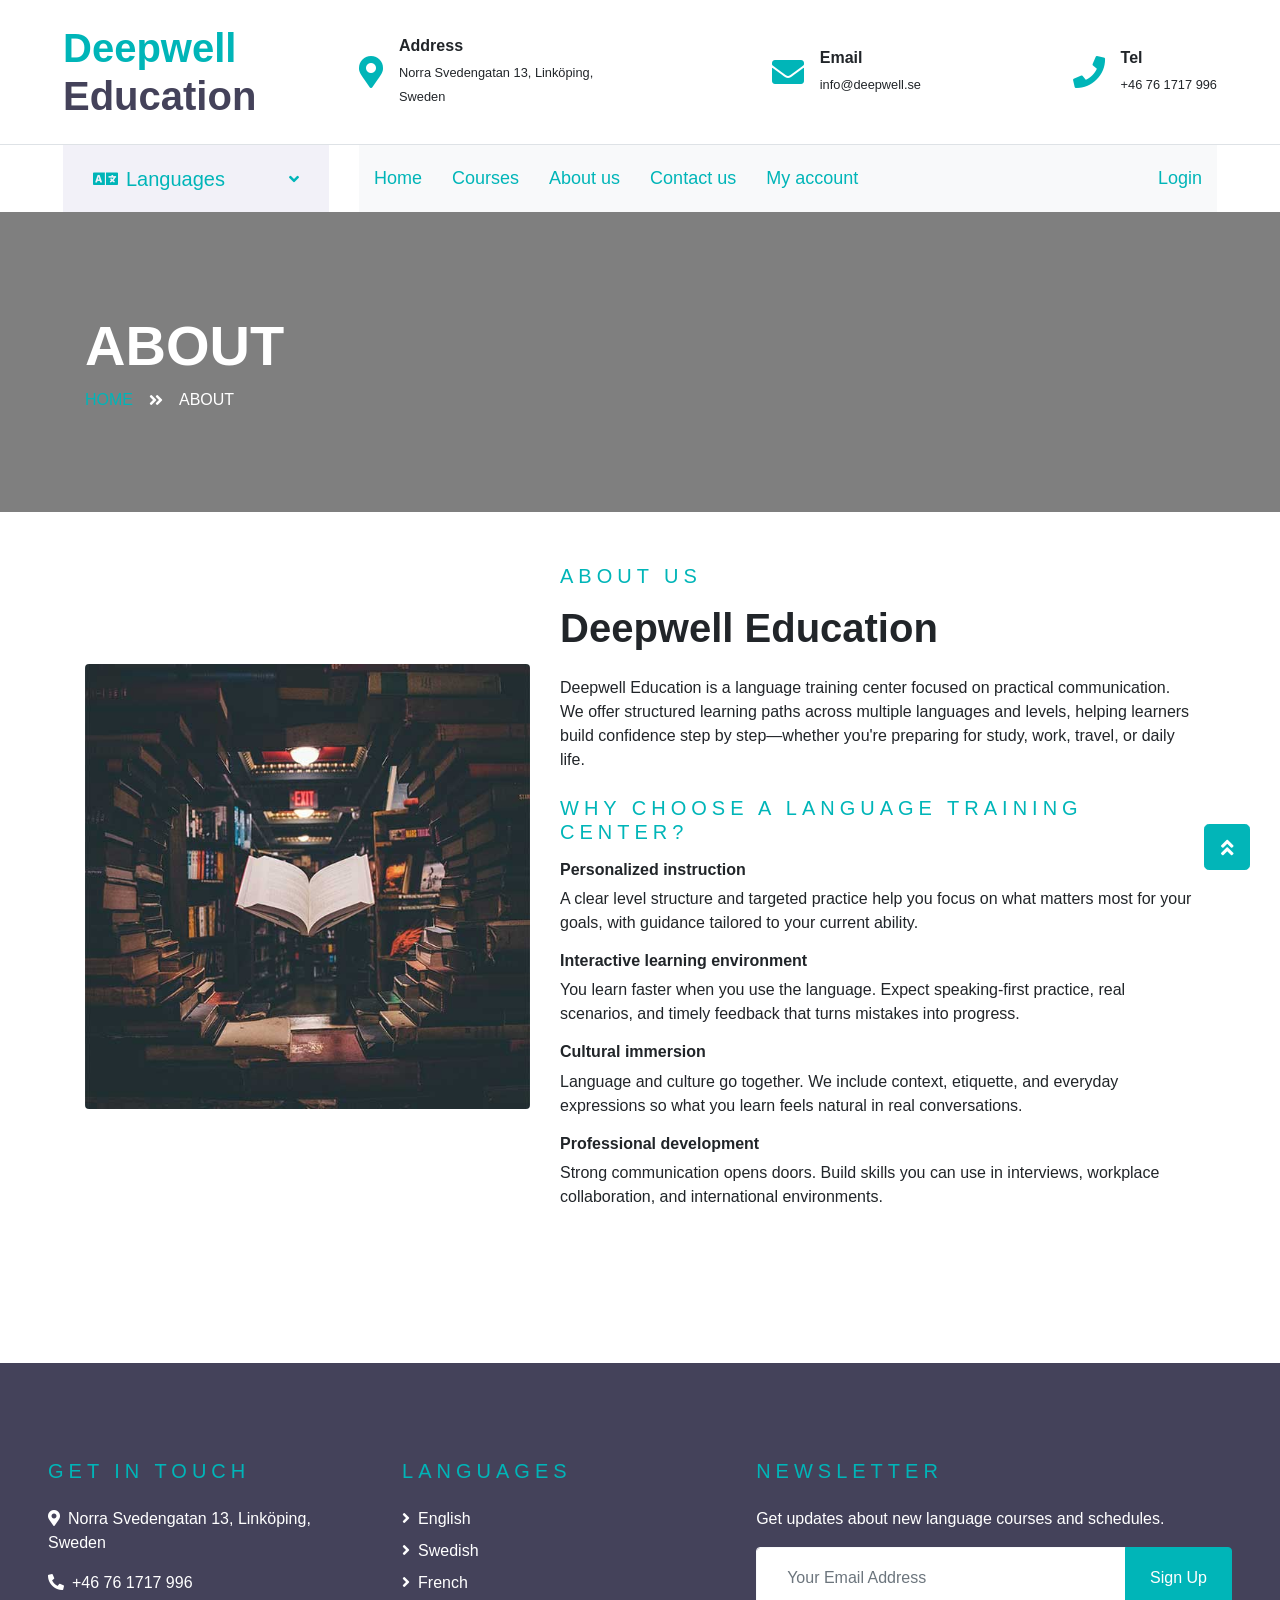
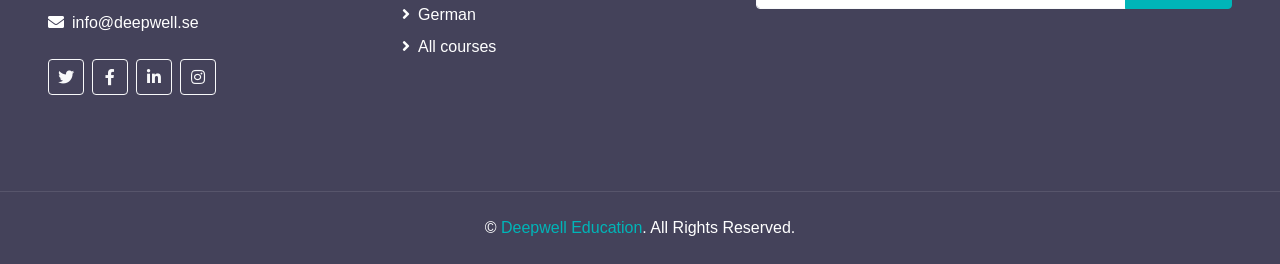
==== commit 372ea386: "reorganize frontend assets and unify Bootstrap 4 semantics" ====
--- a/DeepwellEducation/wwwroot/frontend/about.html
+++ b/DeepwellEducation/wwwroot/frontend/about.html
@@ -18,12 +18,8 @@
     <!-- Font Awesome -->
     <link href="https://cdnjs.cloudflare.com/ajax/libs/font-awesome/5.10.0/css/all.min.css" rel="stylesheet">
 
-    <!-- Libraries Stylesheet -->
-    <link href="lib/owlcarousel/assets/owl.carousel.min.css" rel="stylesheet">
-
     <!-- Customized Bootstrap Stylesheet -->
-    <link href="css/style.css" rel="stylesheet">
-    <link href="css/app.css?v=7" rel="stylesheet">
+    <link href="css/app.css?v=20260414f" rel="stylesheet">
     <script src="js/layout.js" defer></script>
 </head>
 
@@ -105,110 +101,12 @@
     <!-- About End -->
 
 
-    <!-- Registration Start -->
-    <div class="container-fluid bg-registration py-5 app-my-90">
-        <div class="container py-5">
-            <div class="row align-items-center">
-                <div class="col-lg-7 mb-5 mb-lg-0">
-                    <div class="mb-4">
-                        <h5 class="text-primary text-uppercase mb-3 app-letter-spacing-5">Need Any Courses</h5>
-                        <h1 class="text-white">30% Off For New Students</h1>
-                    </div>
-                    <p class="text-white">Invidunt lorem justo sanctus clita. Erat lorem labore ea, justo dolor lorem ipsum ut sed eos,
-                        ipsum et dolor kasd sit ea justo. Erat justo sed sed diam. Ea et erat ut sed diam sea ipsum est
-                        dolor</p>
-                    <ul class="list-inline text-white m-0">
-                        <li class="py-2"><i class="fa fa-check text-primary mr-3"></i>Labore eos amet dolor amet diam</li>
-                        <li class="py-2"><i class="fa fa-check text-primary mr-3"></i>Etsea et sit dolor amet ipsum</li>
-                        <li class="py-2"><i class="fa fa-check text-primary mr-3"></i>Diam dolor diam elitripsum vero.</li>
-                    </ul>
-                </div>
-                <div class="col-lg-5">
-                    <div class="card border-0">
-                        <div class="card-header bg-light text-center p-4">
-                            <h1 class="m-0">Sign Up Now</h1>
-                        </div>
-                        <div class="card-body rounded-bottom bg-primary p-5">
-                            <form>
-                                <div class="form-group">
-                                    <input type="text" class="form-control border-0 p-4" placeholder="Your name" required="required" />
-                                </div>
-                                <div class="form-group">
-                                    <input type="email" class="form-control border-0 p-4" placeholder="Your email" required="required" />
-                                </div>
-                                <div class="form-group">
-                                    <select class="custom-select border-0 px-4 app-select-h-47">
-                                        <option selected>Select a course</option>
-                                        <option value="1">Course 1</option>
-                                        <option value="2">Course 1</option>
-                                        <option value="3">Course 1</option>
-                                    </select>
-                                </div>
-                                <div>
-                                    <button class="btn btn-dark btn-block border-0 py-3" type="submit">Sign Up Now</button>
-                                </div>
-                            </form>
-                        </div>
-                    </div>
-                </div>
-            </div>
-        </div>
-    </div>
-    <!-- Registration End -->
-
-
-    <!-- Testimonial Start -->
-    <div class="container-fluid py-5">
-        <div class="container py-5">
-            <div class="text-center mb-5">
-                <h5 class="text-primary text-uppercase mb-3 app-letter-spacing-5">Testimonial</h5>
-                <h1>What Say Our Students</h1>
-            </div>
-            <div class="row justify-content-center">
-                <div class="col-lg-8">
-                    <div class="owl-carousel testimonial-carousel">
-                        <div class="text-center">
-                            <i class="fa fa-3x fa-quote-left text-primary mb-4"></i>
-                            <h4 class="font-weight-normal mb-4">Dolor eirmod diam stet kasd sed. Aliqu rebum est eos. Rebum elitr dolore et eos labore, stet justo sed est sed. Diam sed sed dolor stet amet eirmod eos labore diam</h4>
-                            <img class="img-fluid mx-auto mb-3" src="images/testimonial-1.jpg" alt="">
-                            <h5 class="m-0">Client Name</h5>
-                            <span>Profession</span>
-                        </div>
-                        <div class="text-center">
-                            <i class="fa fa-3x fa-quote-left text-primary mb-4"></i>
-                            <h4 class="font-weight-normal mb-4">Dolor eirmod diam stet kasd sed. Aliqu rebum est eos. Rebum elitr dolore et eos labore, stet justo sed est sed. Diam sed sed dolor stet amet eirmod eos labore diam</h4>
-                            <img class="img-fluid mx-auto mb-3" src="images/testimonial-2.jpg" alt="">
-                            <h5 class="m-0">Client Name</h5>
-                            <span>Profession</span>
-                        </div>
-                        <div class="text-center">
-                            <i class="fa fa-3x fa-quote-left text-primary mb-4"></i>
-                            <h4 class="font-weight-normal mb-4">Dolor eirmod diam stet kasd sed. Aliqu rebum est eos. Rebum elitr dolore et eos labore, stet justo sed est sed. Diam sed sed dolor stet amet eirmod eos labore diam</h4>
-                            <img class="img-fluid mx-auto mb-3" src="images/testimonial-3.jpg" alt="">
-                            <h5 class="m-0">Client Name</h5>
-                            <span>Profession</span>
-                        </div>
-                    </div>
-                </div>
-            </div>
-        </div>
-    </div>
-    <!-- Testimonial End -->
-
-
     <div id="site-footer"></div>
 
 
     <!-- JavaScript Libraries -->
     <script src="https://code.jquery.com/jquery-3.4.1.min.js"></script>
     <script src="https://stackpath.bootstrapcdn.com/bootstrap/4.4.1/js/bootstrap.bundle.min.js"></script>
-    <script src="lib/easing/easing.min.js"></script>
-    <script src="lib/owlcarousel/owl.carousel.min.js"></script>
-
-    <!-- Contact Javascript File -->
-    <script src="mail/jqBootstrapValidation.min.js"></script>
-    <script src="mail/contact.js"></script>
-
     <!-- Template Javascript -->
     <script src="js/main.js"></script>
 </body>
--- a/DeepwellEducation/wwwroot/frontend/css/app.css
+++ b/DeepwellEducation/wwwroot/frontend/css/app.css
@@ -1,568 +1,14 @@
-/* ==========================================================================
-   Theme Tokens
-   ========================================================================== */
-
-:root {
-  --app-primary: #00b5b8;
-  --app-primary-hover: #006a6c;
-  --app-primary-soft: rgba(0, 206, 209, 0.15);
-  /* Match My account: banner margin + wrap padding + .panel margin-top */
-  --site-banner-bottom-gap: 1.25rem;
-  --site-content-wrap-padding-top: 0.75rem;
-  --site-main-panel-margin-top: 1.25rem;
-}
-
-/* ==========================================================================
-   Global Theme Overrides (template alignment)
-   ========================================================================== */
-
-a:not(.btn) {
-  color: var(--app-primary) !important;
-}
-
-a:not(.btn):hover {
-  color: var(--app-primary-hover) !important;
-}
-
-.text-primary {
-  color: var(--app-primary) !important;
-}
-
-.bg-primary {
-  background-color: var(--app-primary) !important;
-}
-
-.border-primary {
-  border-color: var(--app-primary) !important;
-}
-
-.btn-primary {
-  background-color: var(--app-primary) !important;
-  border-color: var(--app-primary) !important;
-  color: #fff;
-}
-
-.btn-primary:hover,
-.btn-primary:focus,
-.btn-primary:active {
-  background-color: var(--app-primary-hover) !important;
-  border-color: var(--app-primary-hover) !important;
-  color: #fff;
-}
-
-.carousel-caption .btn-primary,
-.carousel-caption .btn-primary:visited {
-  color: #fff;
-  background-color: var(--app-primary);
-  border-color: var(--app-primary);
-}
-
-.carousel-caption .btn-primary:hover,
-.carousel-caption .btn-primary:focus,
-.carousel-caption .btn-primary:active {
-  color: #fff;
-  background-color: var(--app-primary-hover);
-  border-color: var(--app-primary-hover);
-}
-
-.btn-outline-primary {
-  color: var(--app-primary) !important;
-  border-color: var(--app-primary) !important;
-}
-
-.btn-outline-primary:hover,
-.btn-outline-primary:focus,
-.btn-outline-primary:active {
-  color: #fff !important;
-  background-color: var(--app-primary) !important;
-  border-color: var(--app-primary) !important;
-}
-
-.badge-primary {
-  background-color: var(--app-primary) !important;
-}
-
-.nav-pills .nav-link.active,
-.nav-pills .show > .nav-link {
-  background-color: var(--app-primary) !important;
-}
-
-.dropdown-item.active,
-.dropdown-item:active {
-  background-color: var(--app-primary) !important;
-}
-
-.form-control:focus,
-.custom-select:focus {
-  border-color: var(--app-primary) !important;
-  box-shadow: 0 0 0 0.2rem var(--app-primary-soft) !important;
-}
-
-/* ==========================================================================
-   Utility Classes
-   ========================================================================== */
-
-.app-mb-90 {
-  margin-bottom: 90px;
-}
-
 /*
- * Inner pages: spacing under the breadcrumb banner (aligned with My account: wrap padding + .panel top margin).
- * Markup: first main block uses class `site-banner-follow` on the same div as `container-fluid py-5`.
- *
- * Why this beats template Bootstrap (style.css): `.py-5` there is one class + !important (low specificity).
- * These selectors add `body` + several classes + !important, and app.css is linked AFTER style.css, so the
- * cascade is correct. If the layout still looks unchanged in the browser, the usual cause is a stale cached
- * app.css (fix: query string on the link, hard refresh, or dev no-cache — see Program.cs) or opening an old
- * copy of the HTML — not missing CSS specificity.
+ * Aggregated app stylesheet entrypoint.
+ * Keep import order stable to preserve cascade behavior.
  */
-body .page-header.app-mb-90 {
-  margin-bottom: var(--site-banner-bottom-gap) !important;
-}
-
-body .site-banner-follow.container-fluid.py-5 {
-  padding-top: calc(
-    var(--site-content-wrap-padding-top) + var(--site-main-panel-margin-top)
-  ) !important;
-  padding-bottom: 2.5rem !important;
-}
-
-body .site-banner-follow.container-fluid.py-5 > .container.py-5 {
-  padding-top: 0 !important;
-  padding-bottom: 1.5rem !important;
-}
-
-body .site-banner-follow.container-fluid.py-5 > .container.pt-5 {
-  padding-top: 0 !important;
-}
-
-.app-mt-90 {
-  margin-top: 90px;
-}
-
-.app-my-90 {
-  margin: 90px 0;
-}
-
-.app-minh-300 {
-  min-height: 300px;
-}
-
-.app-letter-spacing-5 {
-  letter-spacing: 5px;
-}
-
-.app-max-220 {
-  max-width: 220px;
-}
-
-.app-max-260 {
-  max-width: 260px;
-}
-
-.app-max-360 {
-  max-width: 360px;
-}
-
-/* ==========================================================================
-   Homepage / Shared Template Helpers
-   ========================================================================== */
-
-.app-vertical-toggle {
-  height: 67px;
-  padding: 0 30px;
-}
-
-.app-vertical-nav {
-  width: calc(100% - 30px);
-  z-index: 9;
-}
-
-.app-carousel-item {
-  min-height: 300px;
-}
-
-.app-carousel-img {
-  min-height: 300px;
-  object-fit: cover;
-}
-
-.app-carousel-caption-box {
-  width: 100%;
-  max-width: 900px;
-}
-
-/* Visitor homepage: clearer hero copy and formal content blocks */
-body.page-home .carousel-caption .home-hero-lead {
-  text-shadow: 0 1px 14px rgba(0, 0, 0, 0.5);
-  font-size: 1.1rem;
-  font-weight: 400;
-  max-width: 36rem;
-  margin-left: auto;
-  margin-right: auto;
-}
-
-body.page-home .app-hero-kicker {
-  letter-spacing: 0.18em;
-  opacity: 0.95;
-}
-
-body.page-home .home-cta-card {
-  border-radius: 10px;
-  overflow: hidden;
-}
-
-body.page-home .home-cta-list {
-  padding-left: 0;
-}
-
-body.page-home .home-value-card {
-  background: #fff;
-  border-radius: 12px;
-  border: 1px solid rgba(0, 0, 0, 0.06);
-  box-shadow: 0 4px 18px rgba(0, 0, 0, 0.05);
-}
-
-body.page-home .home-testimonial-quote {
-  font-size: 1.15rem;
-  line-height: 1.65;
-  color: #2f3d45;
-}
-
-.app-select-h-47 {
-  height: 47px;
-}
-
-.app-input-pad-30 {
-  padding: 30px;
-}
-
-.app-map-iframe {
-  min-height: 420px;
-  border: 0;
-}
-
-.app-footer-border {
-  border-color: rgba(255, 255, 255, 0.1) !important;
-}
-
-/* Shared footer (partials/footer.html) — overrides global a:not(.btn) in dark bar */
-.app-footer-social .btn-outline-light:hover,
-.app-footer-social .btn-outline-light:focus {
-  background-color: var(--app-primary) !important;
-  border-color: var(--app-primary) !important;
-  color: #fff !important;
-}
-
-.app-footer-social .btn-outline-light:hover i,
-.app-footer-social .btn-outline-light:focus i {
-  color: #fff !important;
-}
-
-.app-footer-lang a {
-  color: #fff !important;
-}
-
-.app-footer-lang a:hover,
-.app-footer-lang a:focus {
-  color: var(--app-primary) !important;
-}
-
-.app-footer-lang a:hover i,
-.app-footer-lang a:focus i {
-  color: var(--app-primary) !important;
-}
-
-.app-footer-copy a {
-  color: var(--app-primary) !important;
-}
-
-.app-footer-copy a:hover,
-.app-footer-copy a:focus {
-  color: #fff !important;
-}
-
-/* ==========================================================================
-   Student / Admin Dashboard Shell
-   ========================================================================== */
-
-/* Inner public pages (my account): template body; admin keeps dashboard tint */
-body.page-student {
-  min-height: 100vh;
-}
-
-/* My account: same tokens as inner pages (.panel supplies --site-main-panel-margin-top) */
-body.page-student .student-account-wrap {
-  padding-top: var(--site-content-wrap-padding-top);
-  padding-bottom: 2.5rem;
-}
-
-body.page-student .student-account-inner {
-  padding-top: 0;
-  padding-bottom: 1.5rem;
-}
-
-body.page-admin {
-  background: linear-gradient(180deg, #f5fbfb 0%, #eef8f8 40%, #e8f4f4 100%);
-  min-height: 100vh;
-}
-
-.panel {
-  margin: var(--site-main-panel-margin-top) auto;
-  padding: 1.35rem 1.5rem;
-  max-width: 1100px;
-  background: #fff;
-  border: 1px solid rgba(0, 206, 209, 0.15);
-  border-radius: 12px;
-  box-shadow: 0 4px 24px rgba(0, 0, 0, 0.06);
-}
-
-body.page-student .panel {
-  max-width: 900px;
-}
-
-/* My account (student.html): tabbed layout */
-.student-dashboard-panel .student-dashboard-nav {
-  border-bottom: 1px solid rgba(0, 206, 209, 0.2);
-}
-
-.student-dashboard-panel .student-dashboard-nav .nav-link {
-  color: #5c6b6b;
-  border-color: transparent;
-}
-
-.student-dashboard-panel .student-dashboard-nav .nav-link:hover {
-  border-color: rgba(0, 206, 209, 0.35);
-  color: #1a2f3a;
-}
-
-.student-dashboard-panel .student-dashboard-nav .nav-link.active {
-  color: var(--app-primary);
-  font-weight: 600;
-  border-color: var(--app-primary) var(--app-primary) #fff;
-}
-
-.student-dashboard-tab-content {
-  padding: 1.25rem 0 0.25rem;
-}
-
-.student-msg-subnav .nav-link {
-  color: #5c6b6b;
-  border-radius: 8px;
-  padding: 0.4rem 0.9rem;
-}
-
-.student-msg-subnav .nav-link.active {
-  background-color: var(--app-primary) !important;
-  color: #fff !important;
-}
-
-.panel h2 {
-  margin-bottom: 0.35rem;
-  font-size: 1.35rem;
-  font-weight: 700;
-  color: #1a2f3a;
-}
-
-.admin-note {
-  margin: 0 0 1.25rem;
-  padding: 14px 16px;
-  border: 1px solid #c5d9f5;
-  border-radius: 8px;
-  background: linear-gradient(135deg, #e8f4ff 0%, #e7f1ff 100%);
-  color: #1a365d;
-  line-height: 1.5;
-}
-
-.admin-note code {
-  font-size: 0.85em;
-  word-break: break-all;
-}
-
-.muted {
-  margin-bottom: 0.5rem;
-  color: #5c6b6b;
-  font-size: 0.9em;
-  line-height: 1.4;
-}
-
-/* ==========================================================================
-   Dashboard Tables
-   ========================================================================== */
-
-table.msg-table,
-table.enroll-table {
-  width: 100%;
-  margin-top: 10px;
-  border-collapse: collapse;
-  font-size: 0.95rem;
-}
-
-table.msg-table th,
-table.msg-table td,
-table.enroll-table th,
-table.enroll-table td {
-  border: 1px solid #d8e8e8;
-  padding: 10px 12px;
-  text-align: left;
-}
-
-table.msg-table thead th,
-table.enroll-table thead th {
-  background: #bdeced;
-  color: #1a2f3a;
-  font-weight: 600;
-}
-
-table.msg-table tbody tr:nth-child(even),
-table.enroll-table tbody tr:nth-child(even) {
-  background: #fafcfc;
-}
-
-#course-table tbody tr.cursor-pointer {
-  cursor: pointer;
-}
-
-/* ==========================================================================
-   Forms and Messaging UI
-   ========================================================================== */
-
-.send-form label {
-  display: block;
-  margin-top: 0.75rem;
-  color: #1a2f3a;
-  font-weight: 600;
-}
-
-.send-form label.block {
-  margin-top: 0.5rem;
-}
-
-.send-form textarea {
-  width: 100%;
-  min-height: 100px;
-  margin-top: 6px;
-  padding: 10px 12px;
-  border: 1px solid #c5d9d9;
-  border-radius: 8px;
-  font-family: inherit;
-  line-height: 1.45;
-  resize: vertical;
-}
-
-.msg-subject-input {
-  width: 100%;
-  max-width: 480px;
-  margin-top: 6px;
-  padding: 8px 12px;
-  border: 1px solid #c5d9d9;
-  border-radius: 8px;
-}
-
-.send-actions {
-  margin-top: 1rem;
-}
-
-.send-actions .btn-send-site {
-  padding: 0.5rem 1.35rem;
-  border: none;
-  border-radius: 8px;
-  background: var(--app-primary);
-  color: #fff;
-  cursor: pointer;
-  font-weight: 600;
-}
-
-.request-detail-card {
-  background: #f8fcfc;
-  border-color: #c5d9d9 !important;
-}
-
-.student-flash-slot {
-  max-width: 900px;
-  margin: 0 auto 0.75rem;
-  padding: 0;
-}
-
-/* ==========================================================================
-   Inline Flash Messages
-   ========================================================================== */
-
-.app-flash {
-  margin-bottom: 12px;
-  padding: 10px 14px;
-  border-radius: 8px;
-  font-size: 0.9rem;
-  line-height: 1.45;
-}
-
-.app-flash--success {
-  background: #d1e7dd;
-  color: #0f5132;
-  border: 1px solid #badbcc;
-}
-
-.app-flash--danger {
-  background: #f8d7da;
-  color: #842029;
-  border: 1px solid #f5c2c7;
-}
-
-.app-flash--warning {
-  background: #fff3cd;
-  color: #664d03;
-  border: 1px solid #ffecb5;
-}
-
-.app-flash--info {
-  background: #cff4fc;
-  color: #055160;
-  border: 1px solid #b6effb;
-}
-
-/* ==========================================================================
-   Header Account Menu
-   ========================================================================== */
-
-#auth-nav-slot {
-  align-items: center;
-}
-
-.auth-menu {
-  position: relative;
-}
-
-.auth-menu-trigger {
-  cursor: pointer;
-}
-
-.auth-menu-list {
-  display: none;
-  position: absolute;
-  top: 100%;
-  right: 0;
-  min-width: 180px;
-  padding: 6px 0;
-  border: 1px solid #e7eeee;
-  border-radius: 8px;
-  background: #fff;
-  box-shadow: 0 8px 20px rgba(0, 0, 0, 0.1);
-  z-index: 30;
-}
-
-.auth-menu-item {
-  display: block;
-  padding: 8px 14px;
-  color: #1f2d3d !important;
-  font-size: 0.95rem;
-  text-decoration: none;
-}
-
-.auth-menu-item:hover {
-  background: #f1f8f8;
-}
-
-.auth-menu:hover .auth-menu-list,
-.auth-menu.open .auth-menu-list {
-  display: block;
-}
+@import url("./vendor/bootstrap.min.css");
+@import url("./app.tokens.css");
+@import url("./app.theme.css");
+@import url("./app.utilities.css");
+@import url("./app.shared.css");
+@import url("./app.dashboard.css");
+@import url("./app.tables.css");
+@import url("./app.forms.css");
+@import url("./app.flash.css");
+@import url("./app.auth-menu.css");
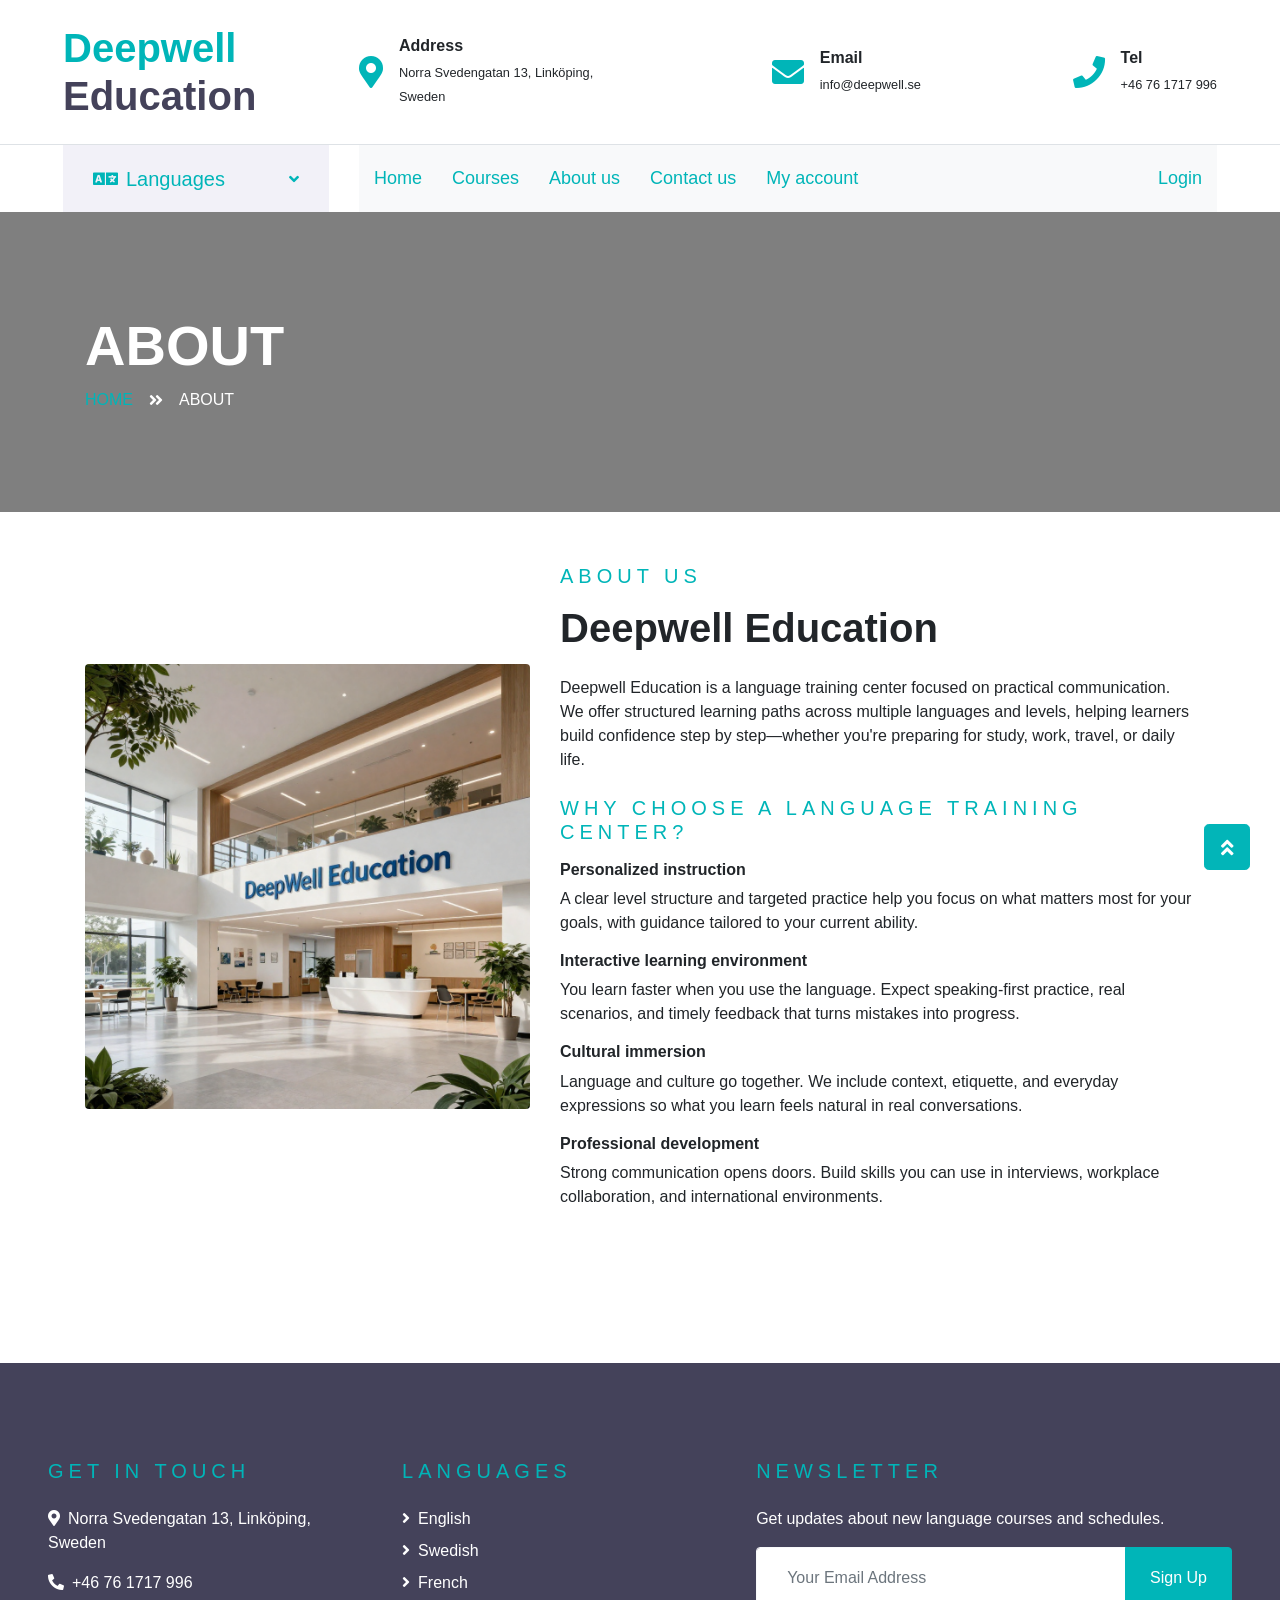
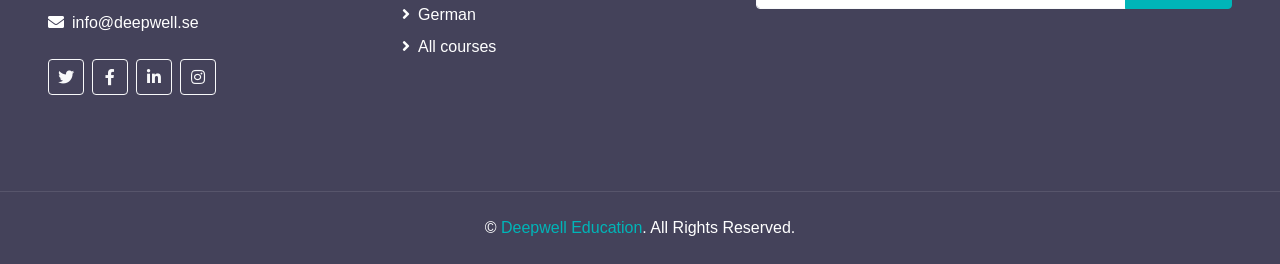
==== commit 062476ba: "refactor(frontend): brand assets, shared language partial, page scripts, cache bust" ====
--- a/DeepwellEducation/wwwroot/frontend/about.html
+++ b/DeepwellEducation/wwwroot/frontend/about.html
@@ -9,7 +9,7 @@
     <meta content="Free HTML Templates" name="description">
 
     <!-- Favicon -->
-    <link href="images/favicon.ico" rel="icon">
+    <link href="images/Deepwell.png" rel="icon" type="image/png">
 
     <!-- Google Web Fonts -->
     <link rel="preconnect" href="https://fonts.gstatic.com">
@@ -19,7 +19,7 @@
     <link href="https://cdnjs.cloudflare.com/ajax/libs/font-awesome/5.10.0/css/all.min.css" rel="stylesheet">
 
     <!-- Customized Bootstrap Stylesheet -->
-    <link href="css/app.css?v=20260414f" rel="stylesheet">
+    <link href="css/app.css?v=20260415c" rel="stylesheet">
     <script src="js/layout.js" defer></script>
 </head>
 
@@ -48,7 +48,7 @@
         <div class="container py-5">
             <div class="row align-items-center">
                 <div class="col-lg-5">
-                    <img class="img-fluid rounded mb-4 mb-lg-0" src="images/about.jpg" alt="">
+                    <img class="img-fluid rounded mb-4 mb-lg-0" src="images/about.png" alt="">
                 </div>
                 <div class="col-lg-7">
                     <div class="text-left mb-4">
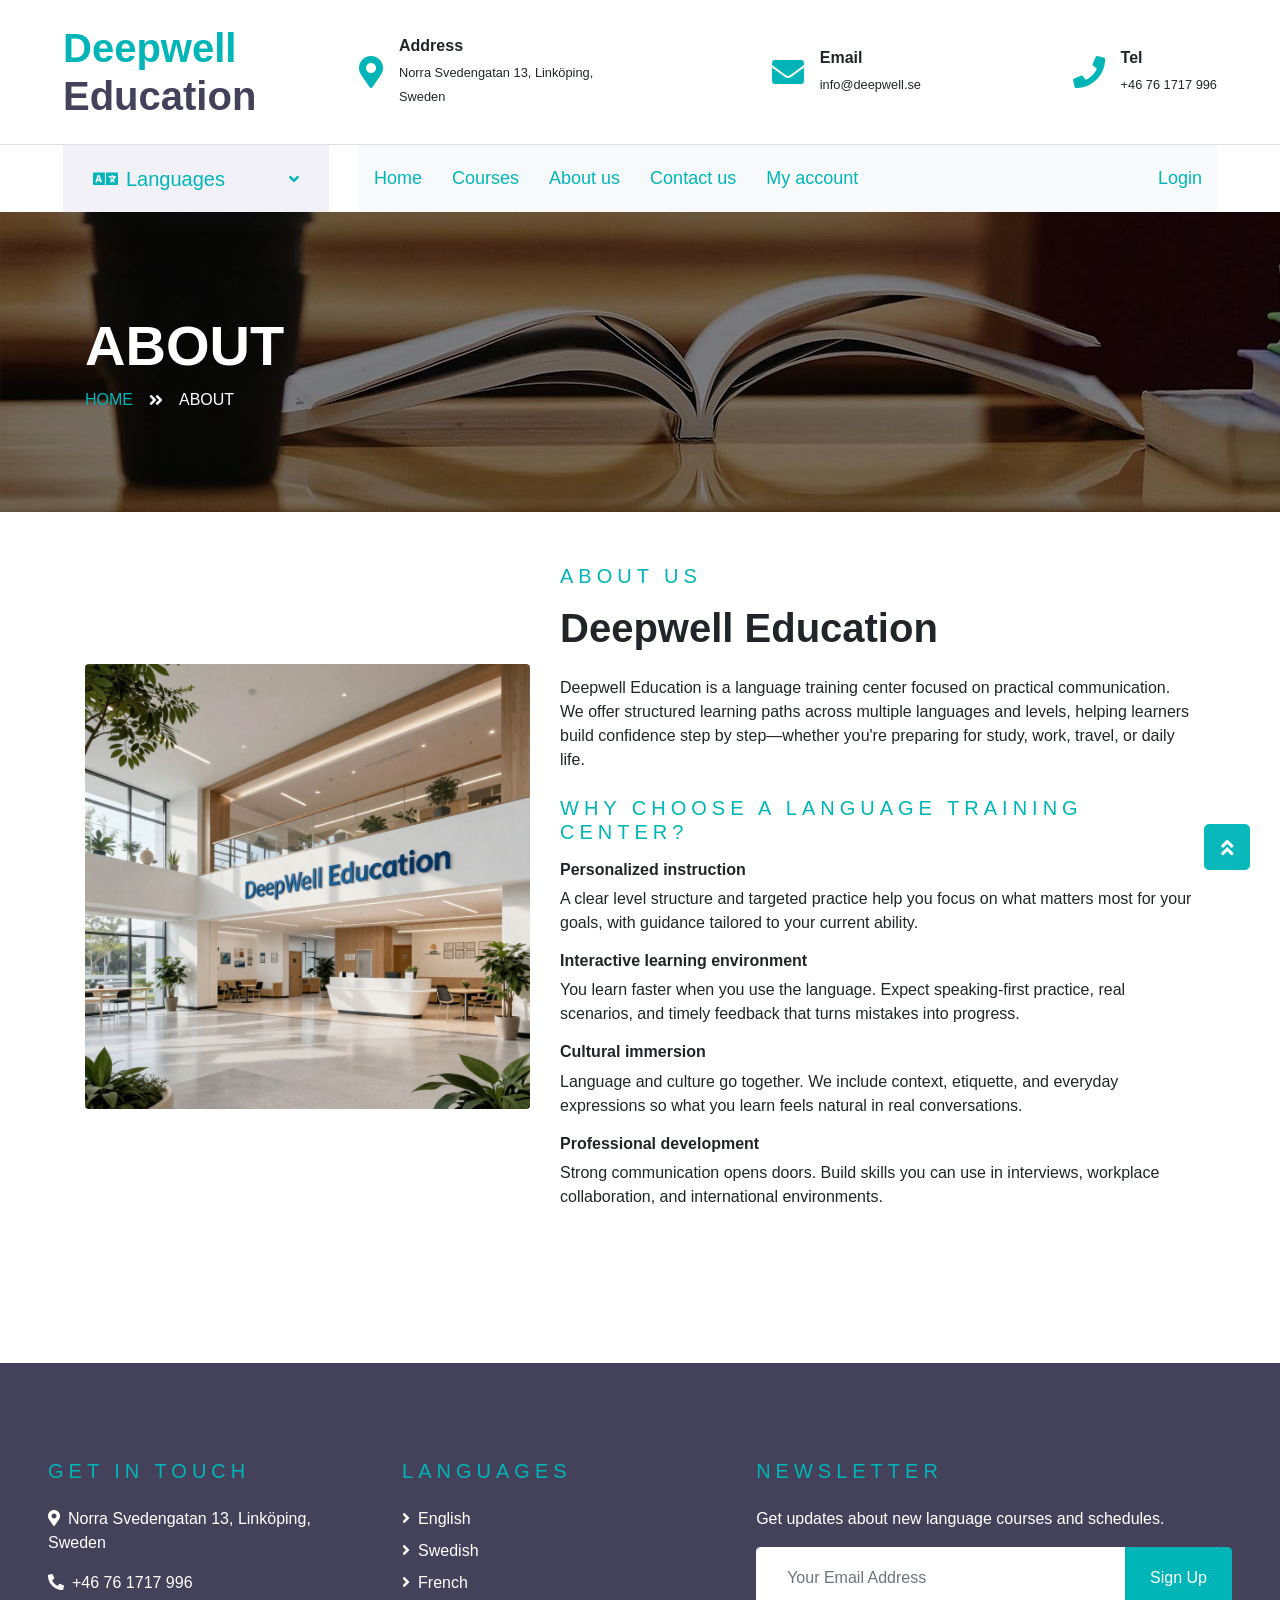
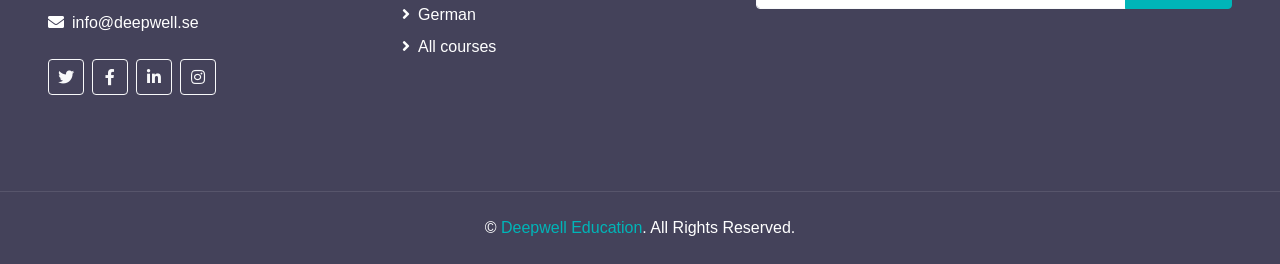
==== commit 9499fe51: "chore(frontend): slim dashboard entry scripts and split page modules" ====
--- a/DeepwellEducation/wwwroot/frontend/about.html
+++ b/DeepwellEducation/wwwroot/frontend/about.html
@@ -20,6 +20,7 @@
 
     <!-- Customized Bootstrap Stylesheet -->
     <link href="css/app.css?v=20260415c" rel="stylesheet">
+    <script src="js/shared-dom.js?v=20260422a"></script>
     <script src="js/layout.js" defer></script>
 </head>
 
--- a/DeepwellEducation/wwwroot/frontend/css/app.css
+++ b/DeepwellEducation/wwwroot/frontend/css/app.css
@@ -7,6 +7,8 @@
 @import url("./app.theme.css");
 @import url("./app.utilities.css");
 @import url("./app.shared.css");
+@import url("./app.home.css");
+@import url("./app.course.css");
 @import url("./app.dashboard.css");
 @import url("./app.tables.css");
 @import url("./app.forms.css");
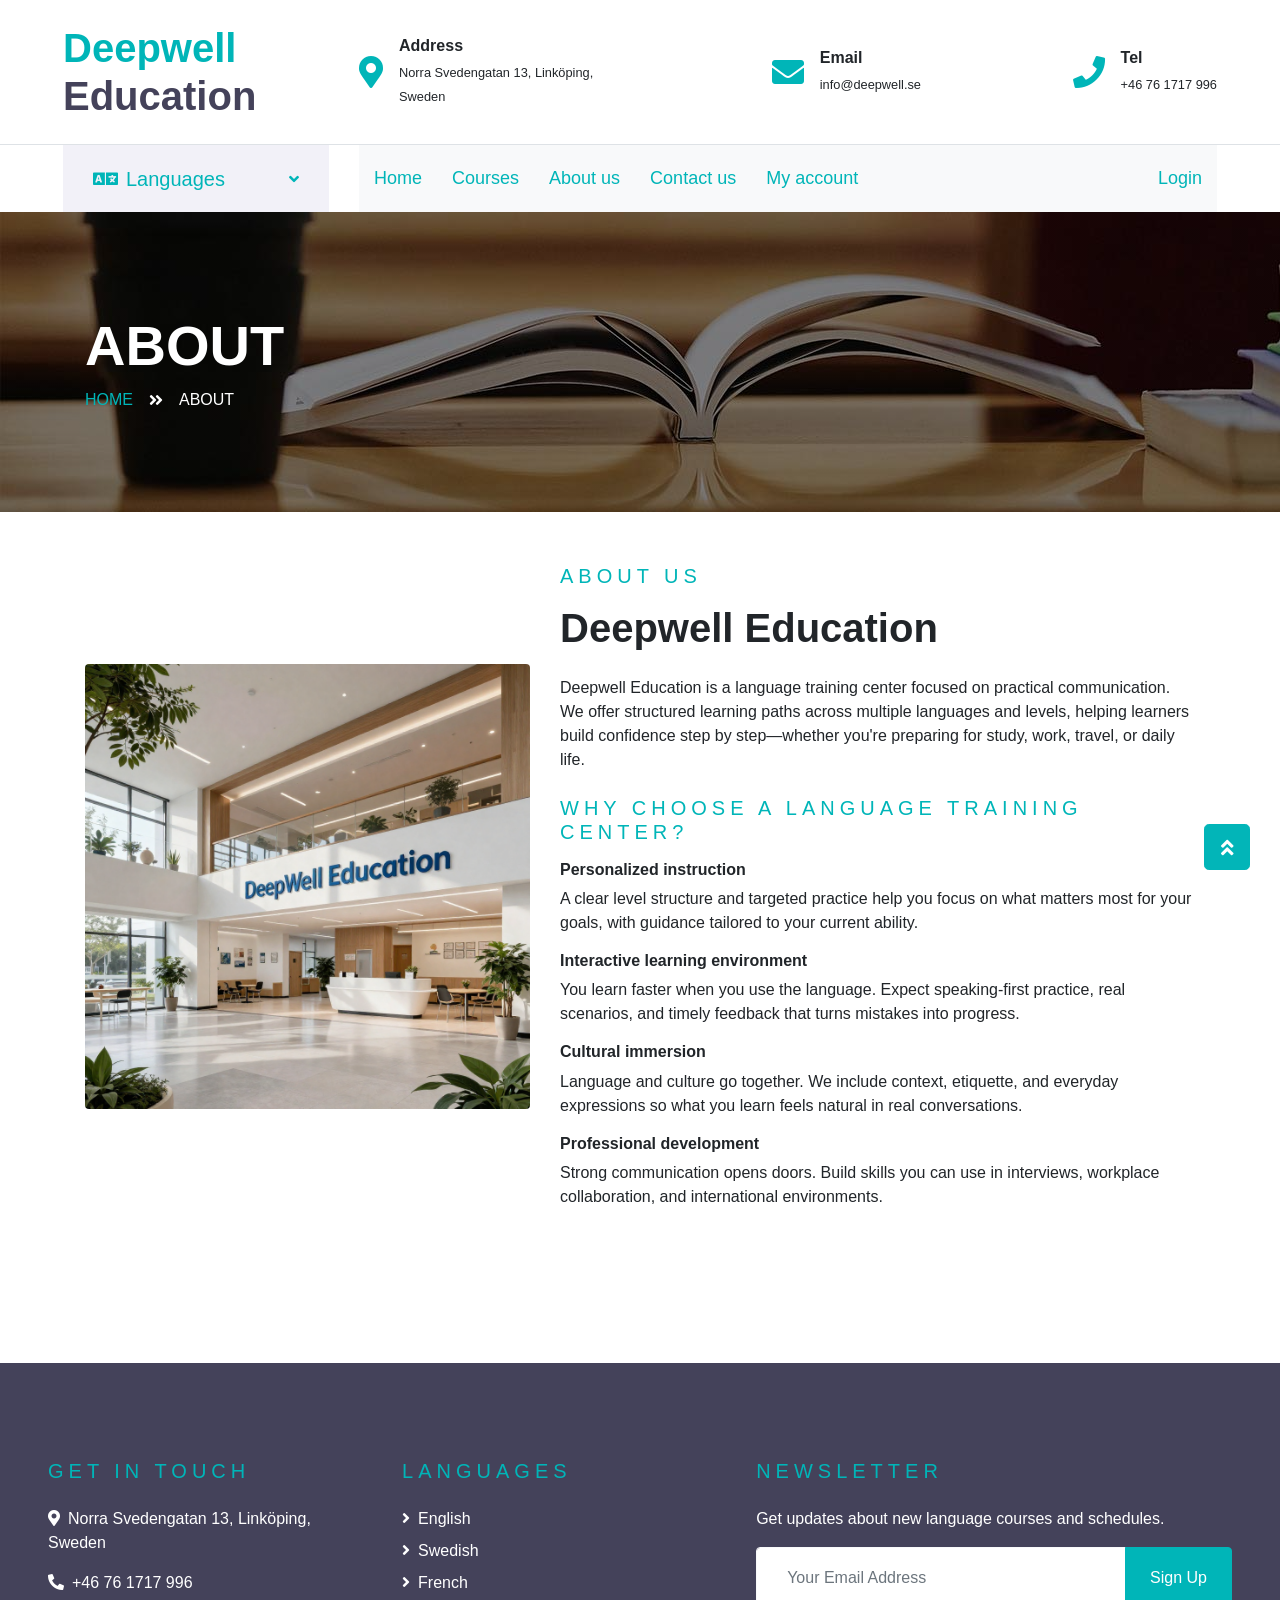
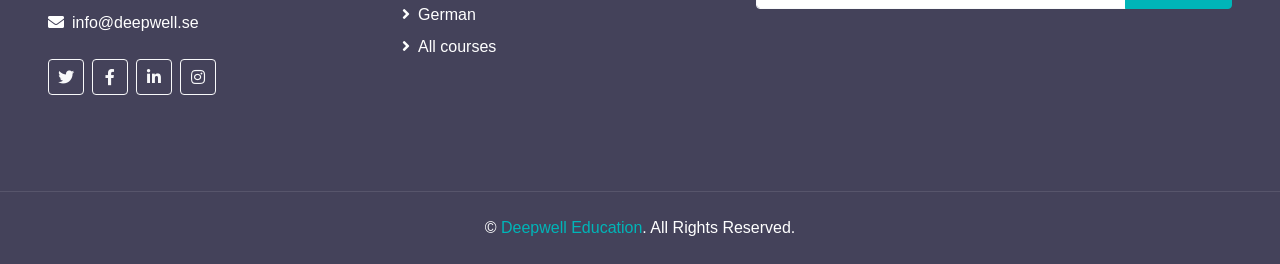
==== commit 7bad651d: "standardize image assets and improve dynamic course/language visuals" ====
--- a/DeepwellEducation/wwwroot/frontend/about.html
+++ b/DeepwellEducation/wwwroot/frontend/about.html
@@ -9,7 +9,7 @@
     <meta content="Free HTML Templates" name="description">
 
     <!-- Favicon -->
-    <link href="images/Deepwell.png" rel="icon" type="image/png">
+    <link href="images/deepwell-icon.png" rel="icon" type="image/png">
 
     <!-- Google Web Fonts -->
     <link rel="preconnect" href="https://fonts.gstatic.com">
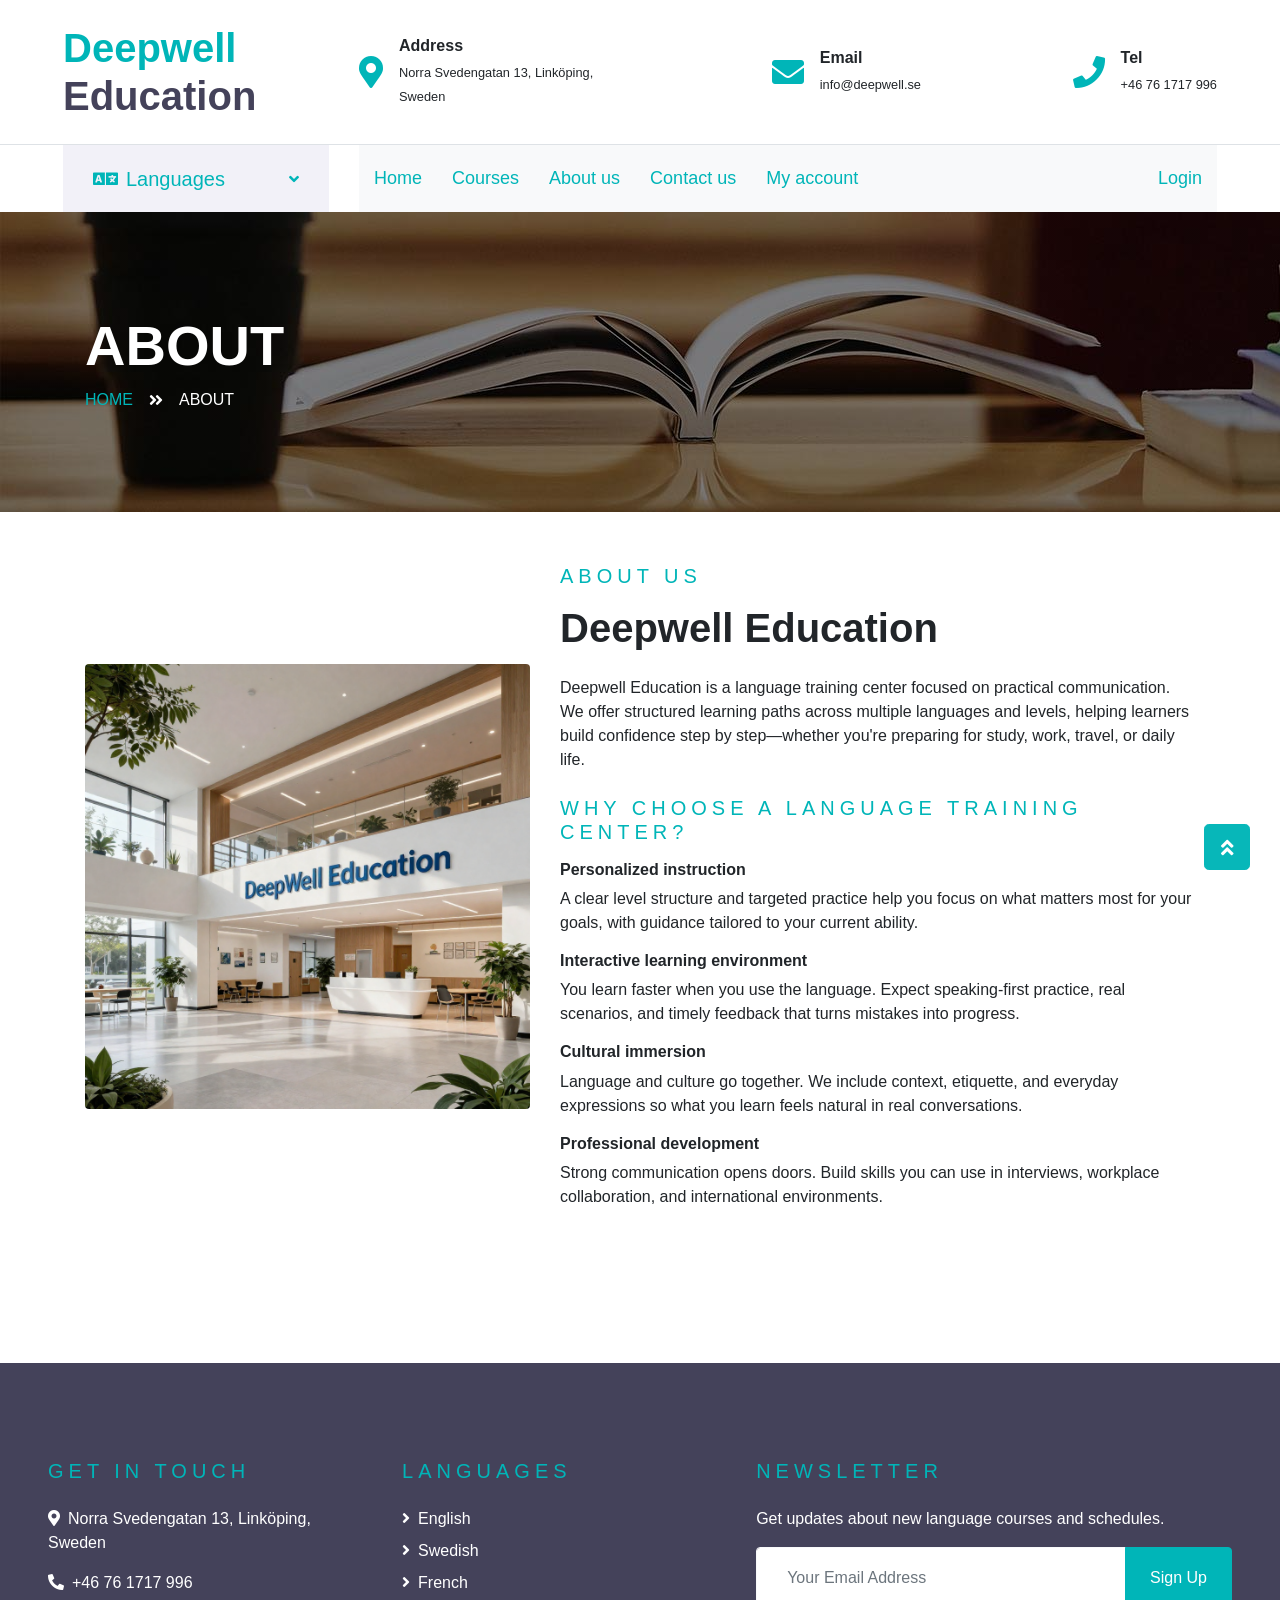
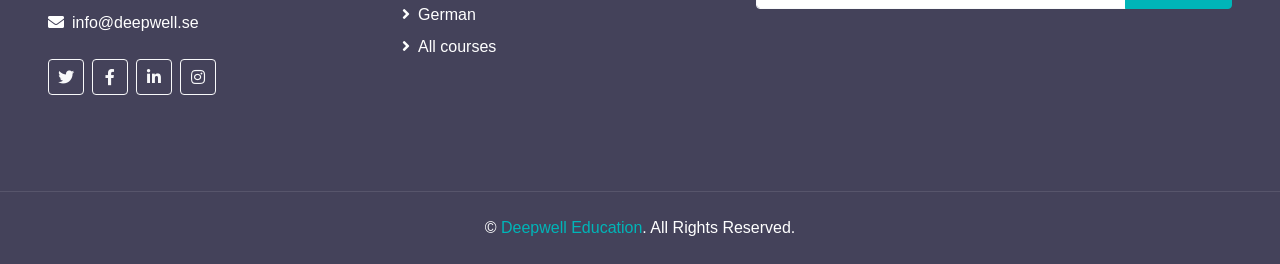
==== commit ad342b02: "security(p2): ProblemDetails errors, auth fallback policy, production CSP, CDN SRI" ====
--- a/DeepwellEducation/wwwroot/frontend/about.html
+++ b/DeepwellEducation/wwwroot/frontend/about.html
@@ -16,7 +16,7 @@
     <link href="https://fonts.googleapis.com/css2?family=Poppins:wght@400;500;600;700&display=swap" rel="stylesheet"> 
 
     <!-- Font Awesome -->
-    <link href="https://cdnjs.cloudflare.com/ajax/libs/font-awesome/5.10.0/css/all.min.css" rel="stylesheet">
+    <link href="https://cdnjs.cloudflare.com/ajax/libs/font-awesome/5.10.0/css/all.min.css" rel="stylesheet" integrity="sha256-qUoT1OnfjcK8aWoWiTDNUR+DSYE2u6O7C5aNdVbwuAc=" crossorigin="anonymous">
 
     <!-- Customized Bootstrap Stylesheet -->
     <link href="css/app.css?v=20260415c" rel="stylesheet">
@@ -106,8 +106,8 @@
 
 
     <!-- JavaScript Libraries -->
-    <script src="https://code.jquery.com/jquery-3.4.1.min.js"></script>
-    <script src="https://stackpath.bootstrapcdn.com/bootstrap/4.4.1/js/bootstrap.bundle.min.js"></script>
+    <script src="https://code.jquery.com/jquery-3.4.1.min.js" integrity="sha256-CSXorXvZcTkaix6Yvo6HppcZGetbYMGWSFlBw8HfCJo=" crossorigin="anonymous"></script>
+    <script src="https://stackpath.bootstrapcdn.com/bootstrap/4.4.1/js/bootstrap.bundle.min.js" integrity="sha256-OUFW7hFO0/r5aEGTQOz9F/aXQOt+TwqI1Z4fbVvww04=" crossorigin="anonymous"></script>
     <!-- Template Javascript -->
     <script src="js/main.js"></script>
 </body>
